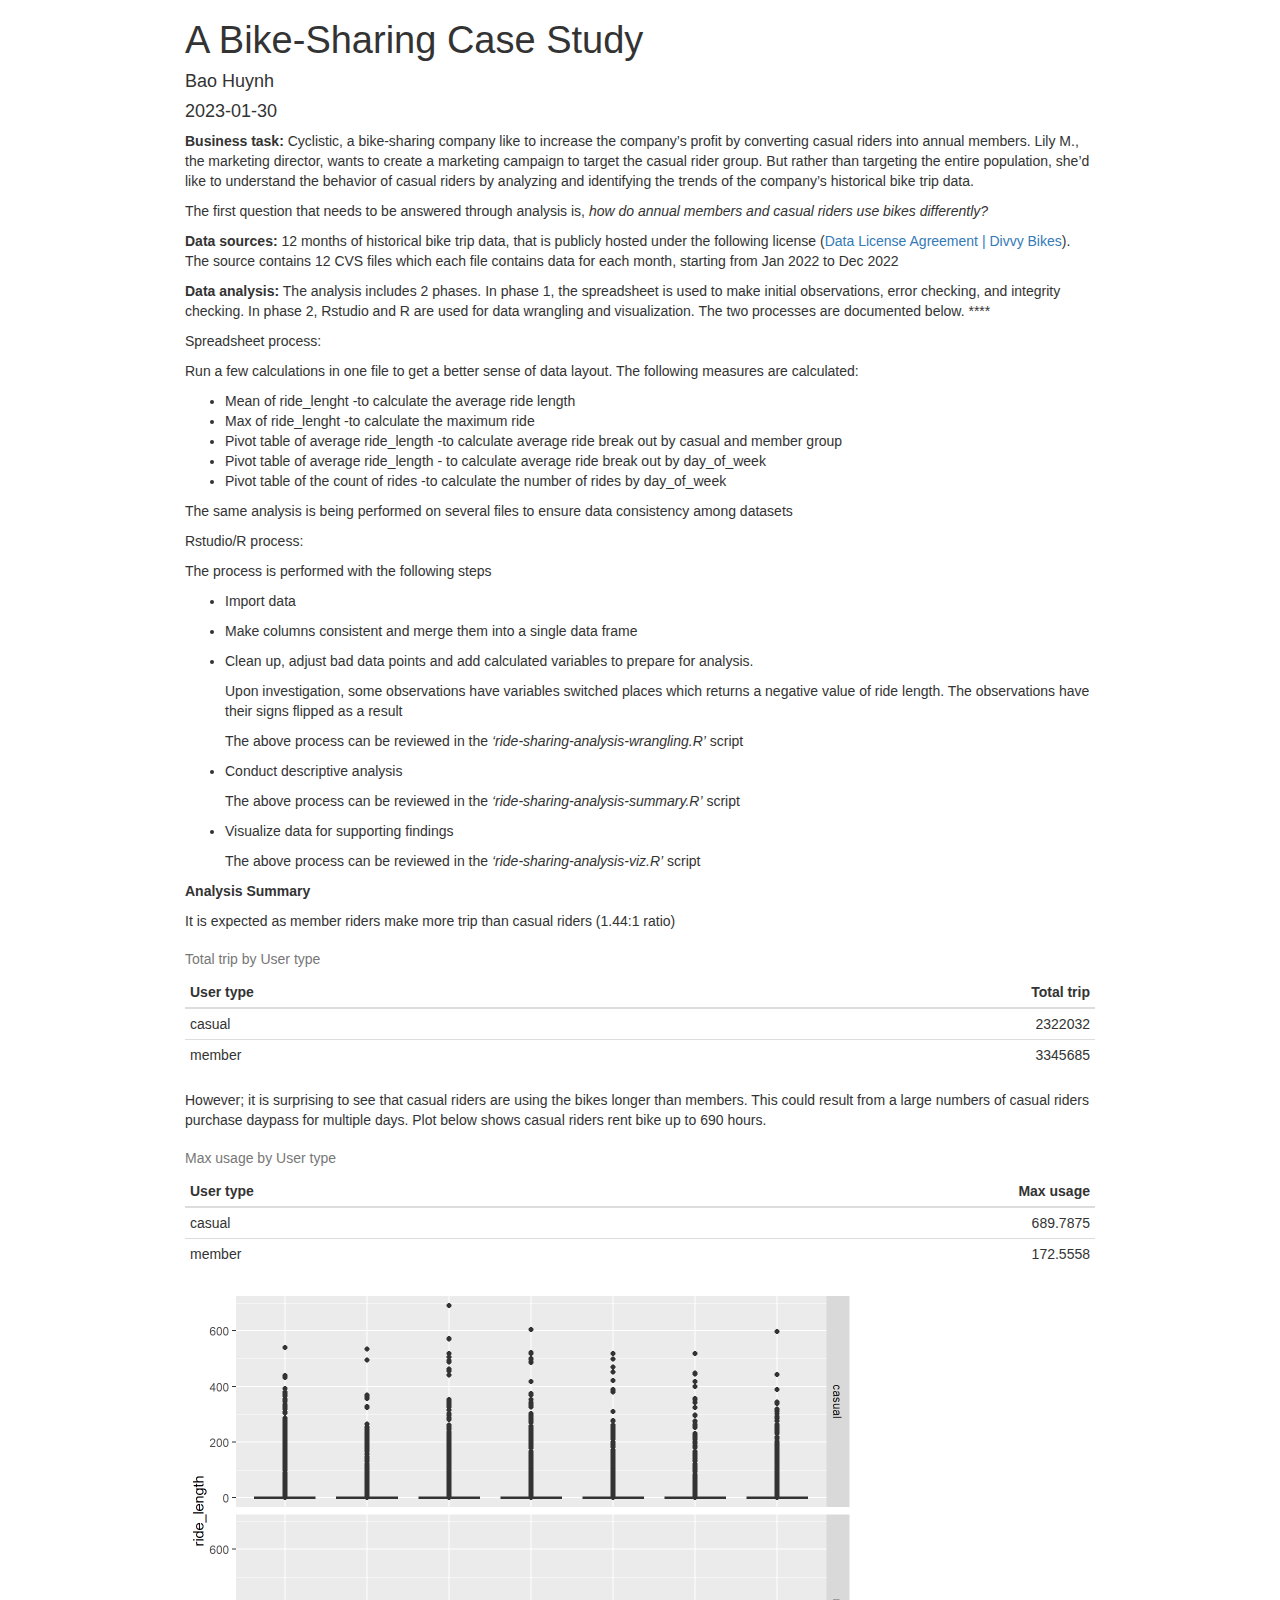
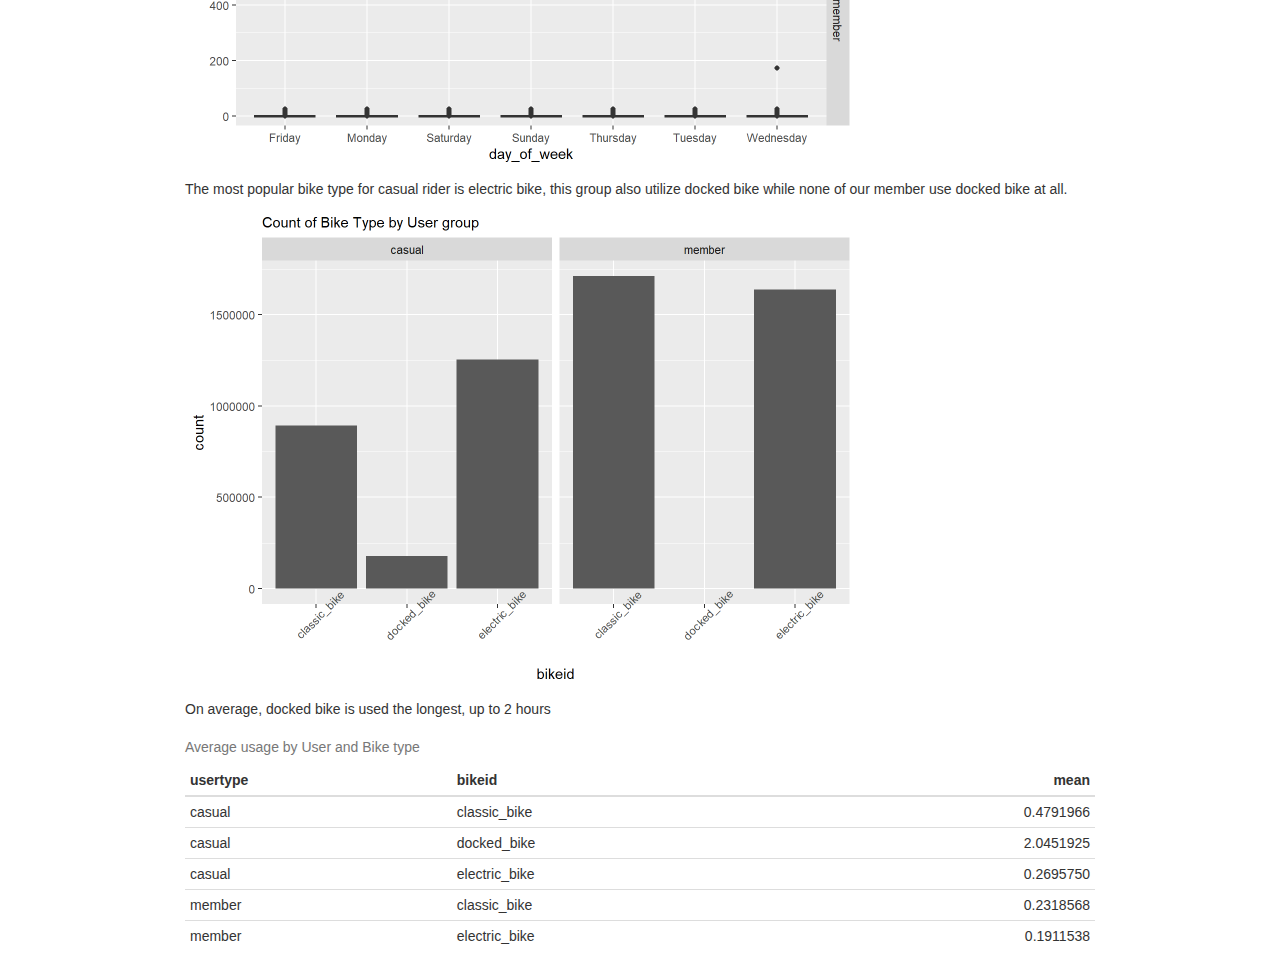
==== bike-sharing-analysis.html @ f1649959 "wellness-tech-analysis" ====
<!DOCTYPE html>

<html class="body">

<head>

<meta charset="utf-8" />
<meta name="generator" content="pandoc" />
<meta http-equiv="X-UA-Compatible" content="IE=EDGE" />


<meta name="author" content="Bao Huynh" />

<meta name="date" content="2023-01-30" />
<link rel="stylesheet" href="style_report.css">

<title>A Bike-Sharing Case Study</title>

<script>// Pandoc 2.9 adds attributes on both header and div. We remove the former (to
// be compatible with the behavior of Pandoc < 2.8).
document.addEventListener('DOMContentLoaded', function(e) {
  var hs = document.querySelectorAll("div.section[class*='level'] > :first-child");
  var i, h, a;
  for (i = 0; i < hs.length; i++) {
    h = hs[i];
    if (!/^h[1-6]$/i.test(h.tagName)) continue;  // it should be a header h1-h6
    a = h.attributes;
    while (a.length > 0) h.removeAttribute(a[0].name);
  }
});
</script>
<script>/*! jQuery v3.6.0 | (c) OpenJS Foundation and other contributors | jquery.org/license */
!function(e,t){"use strict";"object"==typeof module&&"object"==typeof module.exports?module.exports=e.document?t(e,!0):function(e){if(!e.document)throw new Error("jQuery requires a window with a document");return t(e)}:t(e)}("undefined"!=typeof window?window:this,function(C,e){"use strict";var t=[],r=Object.getPrototypeOf,s=t.slice,g=t.flat?function(e){return t.flat.call(e)}:function(e){return t.concat.apply([],e)},u=t.push,i=t.indexOf,n={},o=n.toString,v=n.hasOwnProperty,a=v.toString,l=a.call(Object),y={},m=function(e){return"function"==typeof e&&"number"!=typeof e.nodeType&&"function"!=typeof e.item},x=function(e){return null!=e&&e===e.window},E=C.document,c={type:!0,src:!0,nonce:!0,noModule:!0};function b(e,t,n){var r,i,o=(n=n||E).createElement("script");if(o.text=e,t)for(r in c)(i=t[r]||t.getAttribute&&t.getAttribute(r))&&o.setAttribute(r,i);n.head.appendChild(o).parentNode.removeChild(o)}function w(e){return null==e?e+"":"object"==typeof e||"function"==typeof e?n[o.call(e)]||"object":typeof e}var f="3.6.0",S=function(e,t){return new S.fn.init(e,t)};function p(e){var t=!!e&&"length"in e&&e.length,n=w(e);return!m(e)&&!x(e)&&("array"===n||0===t||"number"==typeof t&&0<t&&t-1 in e)}S.fn=S.prototype={jquery:f,constructor:S,length:0,toArray:function(){return s.call(this)},get:function(e){return null==e?s.call(this):e<0?this[e+this.length]:this[e]},pushStack:function(e){var t=S.merge(this.constructor(),e);return t.prevObject=this,t},each:function(e){return S.each(this,e)},map:function(n){return this.pushStack(S.map(this,function(e,t){return n.call(e,t,e)}))},slice:function(){return this.pushStack(s.apply(this,arguments))},first:function(){return this.eq(0)},last:function(){return this.eq(-1)},even:function(){return this.pushStack(S.grep(this,function(e,t){return(t+1)%2}))},odd:function(){return this.pushStack(S.grep(this,function(e,t){return t%2}))},eq:function(e){var t=this.length,n=+e+(e<0?t:0);return this.pushStack(0<=n&&n<t?[this[n]]:[])},end:function(){return this.prevObject||this.constructor()},push:u,sort:t.sort,splice:t.splice},S.extend=S.fn.extend=function(){var e,t,n,r,i,o,a=arguments[0]||{},s=1,u=arguments.length,l=!1;for("boolean"==typeof a&&(l=a,a=arguments[s]||{},s++),"object"==typeof a||m(a)||(a={}),s===u&&(a=this,s--);s<u;s++)if(null!=(e=arguments[s]))for(t in e)r=e[t],"__proto__"!==t&&a!==r&&(l&&r&&(S.isPlainObject(r)||(i=Array.isArray(r)))?(n=a[t],o=i&&!Array.isArray(n)?[]:i||S.isPlainObject(n)?n:{},i=!1,a[t]=S.extend(l,o,r)):void 0!==r&&(a[t]=r));return a},S.extend({expando:"jQuery"+(f+Math.random()).replace(/\D/g,""),isReady:!0,error:function(e){throw new Error(e)},noop:function(){},isPlainObject:function(e){var t,n;return!(!e||"[object Object]"!==o.call(e))&&(!(t=r(e))||"function"==typeof(n=v.call(t,"constructor")&&t.constructor)&&a.call(n)===l)},isEmptyObject:function(e){var t;for(t in e)return!1;return!0},globalEval:function(e,t,n){b(e,{nonce:t&&t.nonce},n)},each:function(e,t){var n,r=0;if(p(e)){for(n=e.length;r<n;r++)if(!1===t.call(e[r],r,e[r]))break}else for(r in e)if(!1===t.call(e[r],r,e[r]))break;return e},makeArray:function(e,t){var n=t||[];return null!=e&&(p(Object(e))?S.merge(n,"string"==typeof e?[e]:e):u.call(n,e)),n},inArray:function(e,t,n){return null==t?-1:i.call(t,e,n)},merge:function(e,t){for(var n=+t.length,r=0,i=e.length;r<n;r++)e[i++]=t[r];return e.length=i,e},grep:function(e,t,n){for(var r=[],i=0,o=e.length,a=!n;i<o;i++)!t(e[i],i)!==a&&r.push(e[i]);return r},map:function(e,t,n){var r,i,o=0,a=[];if(p(e))for(r=e.length;o<r;o++)null!=(i=t(e[o],o,n))&&a.push(i);else for(o in e)null!=(i=t(e[o],o,n))&&a.push(i);return g(a)},guid:1,support:y}),"function"==typeof Symbol&&(S.fn[Symbol.iterator]=t[Symbol.iterator]),S.each("Boolean Number String Function Array Date RegExp Object Error Symbol".split(" "),function(e,t){n["[object "+t+"]"]=t.toLowerCase()});var d=function(n){var e,d,b,o,i,h,f,g,w,u,l,T,C,a,E,v,s,c,y,S="sizzle"+1*new Date,p=n.document,k=0,r=0,m=ue(),x=ue(),A=ue(),N=ue(),j=function(e,t){return e===t&&(l=!0),0},D={}.hasOwnProperty,t=[],q=t.pop,L=t.push,H=t.push,O=t.slice,P=function(e,t){for(var n=0,r=e.length;n<r;n++)if(e[n]===t)return n;return-1},R="checked|selected|async|autofocus|autoplay|controls|defer|disabled|hidden|ismap|loop|multiple|open|readonly|required|scoped",M="[\\x20\\t\\r\\n\\f]",I="(?:\\\\[\\da-fA-F]{1,6}"+M+"?|\\\\[^\\r\\n\\f]|[\\w-]|[^\0-\\x7f])+",W="\\["+M+"*("+I+")(?:"+M+"*([*^$|!~]?=)"+M+"*(?:'((?:\\\\.|[^\\\\'])*)'|\"((?:\\\\.|[^\\\\\"])*)\"|("+I+"))|)"+M+"*\\]",F=":("+I+")(?:\\((('((?:\\\\.|[^\\\\'])*)'|\"((?:\\\\.|[^\\\\\"])*)\")|((?:\\\\.|[^\\\\()[\\]]|"+W+")*)|.*)\\)|)",B=new RegExp(M+"+","g"),$=new RegExp("^"+M+"+|((?:^|[^\\\\])(?:\\\\.)*)"+M+"+$","g"),_=new RegExp("^"+M+"*,"+M+"*"),z=new RegExp("^"+M+"*([>+~]|"+M+")"+M+"*"),U=new RegExp(M+"|>"),X=new RegExp(F),V=new RegExp("^"+I+"$"),G={ID:new RegExp("^#("+I+")"),CLASS:new RegExp("^\\.("+I+")"),TAG:new RegExp("^("+I+"|[*])"),ATTR:new RegExp("^"+W),PSEUDO:new RegExp("^"+F),CHILD:new RegExp("^:(only|first|last|nth|nth-last)-(child|of-type)(?:\\("+M+"*(even|odd|(([+-]|)(\\d*)n|)"+M+"*(?:([+-]|)"+M+"*(\\d+)|))"+M+"*\\)|)","i"),bool:new RegExp("^(?:"+R+")$","i"),needsContext:new RegExp("^"+M+"*[>+~]|:(even|odd|eq|gt|lt|nth|first|last)(?:\\("+M+"*((?:-\\d)?\\d*)"+M+"*\\)|)(?=[^-]|$)","i")},Y=/HTML$/i,Q=/^(?:input|select|textarea|button)$/i,J=/^h\d$/i,K=/^[^{]+\{\s*\[native \w/,Z=/^(?:#([\w-]+)|(\w+)|\.([\w-]+))$/,ee=/[+~]/,te=new RegExp("\\\\[\\da-fA-F]{1,6}"+M+"?|\\\\([^\\r\\n\\f])","g"),ne=function(e,t){var n="0x"+e.slice(1)-65536;return t||(n<0?String.fromCharCode(n+65536):String.fromCharCode(n>>10|55296,1023&n|56320))},re=/([\0-\x1f\x7f]|^-?\d)|^-$|[^\0-\x1f\x7f-\uFFFF\w-]/g,ie=function(e,t){return t?"\0"===e?"\ufffd":e.slice(0,-1)+"\\"+e.charCodeAt(e.length-1).toString(16)+" ":"\\"+e},oe=function(){T()},ae=be(function(e){return!0===e.disabled&&"fieldset"===e.nodeName.toLowerCase()},{dir:"parentNode",next:"legend"});try{H.apply(t=O.call(p.childNodes),p.childNodes),t[p.childNodes.length].nodeType}catch(e){H={apply:t.length?function(e,t){L.apply(e,O.call(t))}:function(e,t){var n=e.length,r=0;while(e[n++]=t[r++]);e.length=n-1}}}function se(t,e,n,r){var i,o,a,s,u,l,c,f=e&&e.ownerDocument,p=e?e.nodeType:9;if(n=n||[],"string"!=typeof t||!t||1!==p&&9!==p&&11!==p)return n;if(!r&&(T(e),e=e||C,E)){if(11!==p&&(u=Z.exec(t)))if(i=u[1]){if(9===p){if(!(a=e.getElementById(i)))return n;if(a.id===i)return n.push(a),n}else if(f&&(a=f.getElementById(i))&&y(e,a)&&a.id===i)return n.push(a),n}else{if(u[2])return H.apply(n,e.getElementsByTagName(t)),n;if((i=u[3])&&d.getElementsByClassName&&e.getElementsByClassName)return H.apply(n,e.getElementsByClassName(i)),n}if(d.qsa&&!N[t+" "]&&(!v||!v.test(t))&&(1!==p||"object"!==e.nodeName.toLowerCase())){if(c=t,f=e,1===p&&(U.test(t)||z.test(t))){(f=ee.test(t)&&ye(e.parentNode)||e)===e&&d.scope||((s=e.getAttribute("id"))?s=s.replace(re,ie):e.setAttribute("id",s=S)),o=(l=h(t)).length;while(o--)l[o]=(s?"#"+s:":scope")+" "+xe(l[o]);c=l.join(",")}try{return H.apply(n,f.querySelectorAll(c)),n}catch(e){N(t,!0)}finally{s===S&&e.removeAttribute("id")}}}return g(t.replace($,"$1"),e,n,r)}function ue(){var r=[];return function e(t,n){return r.push(t+" ")>b.cacheLength&&delete e[r.shift()],e[t+" "]=n}}function le(e){return e[S]=!0,e}function ce(e){var t=C.createElement("fieldset");try{return!!e(t)}catch(e){return!1}finally{t.parentNode&&t.parentNode.removeChild(t),t=null}}function fe(e,t){var n=e.split("|"),r=n.length;while(r--)b.attrHandle[n[r]]=t}function pe(e,t){var n=t&&e,r=n&&1===e.nodeType&&1===t.nodeType&&e.sourceIndex-t.sourceIndex;if(r)return r;if(n)while(n=n.nextSibling)if(n===t)return-1;return e?1:-1}function de(t){return function(e){return"input"===e.nodeName.toLowerCase()&&e.type===t}}function he(n){return function(e){var t=e.nodeName.toLowerCase();return("input"===t||"button"===t)&&e.type===n}}function ge(t){return function(e){return"form"in e?e.parentNode&&!1===e.disabled?"label"in e?"label"in e.parentNode?e.parentNode.disabled===t:e.disabled===t:e.isDisabled===t||e.isDisabled!==!t&&ae(e)===t:e.disabled===t:"label"in e&&e.disabled===t}}function ve(a){return le(function(o){return o=+o,le(function(e,t){var n,r=a([],e.length,o),i=r.length;while(i--)e[n=r[i]]&&(e[n]=!(t[n]=e[n]))})})}function ye(e){return e&&"undefined"!=typeof e.getElementsByTagName&&e}for(e in d=se.support={},i=se.isXML=function(e){var t=e&&e.namespaceURI,n=e&&(e.ownerDocument||e).documentElement;return!Y.test(t||n&&n.nodeName||"HTML")},T=se.setDocument=function(e){var t,n,r=e?e.ownerDocument||e:p;return r!=C&&9===r.nodeType&&r.documentElement&&(a=(C=r).documentElement,E=!i(C),p!=C&&(n=C.defaultView)&&n.top!==n&&(n.addEventListener?n.addEventListener("unload",oe,!1):n.attachEvent&&n.attachEvent("onunload",oe)),d.scope=ce(function(e){return a.appendChild(e).appendChild(C.createElement("div")),"undefined"!=typeof e.querySelectorAll&&!e.querySelectorAll(":scope fieldset div").length}),d.attributes=ce(function(e){return e.className="i",!e.getAttribute("className")}),d.getElementsByTagName=ce(function(e){return e.appendChild(C.createComment("")),!e.getElementsByTagName("*").length}),d.getElementsByClassName=K.test(C.getElementsByClassName),d.getById=ce(function(e){return a.appendChild(e).id=S,!C.getElementsByName||!C.getElementsByName(S).length}),d.getById?(b.filter.ID=function(e){var t=e.replace(te,ne);return function(e){return e.getAttribute("id")===t}},b.find.ID=function(e,t){if("undefined"!=typeof t.getElementById&&E){var n=t.getElementById(e);return n?[n]:[]}}):(b.filter.ID=function(e){var n=e.replace(te,ne);return function(e){var t="undefined"!=typeof e.getAttributeNode&&e.getAttributeNode("id");return t&&t.value===n}},b.find.ID=function(e,t){if("undefined"!=typeof t.getElementById&&E){var n,r,i,o=t.getElementById(e);if(o){if((n=o.getAttributeNode("id"))&&n.value===e)return[o];i=t.getElementsByName(e),r=0;while(o=i[r++])if((n=o.getAttributeNode("id"))&&n.value===e)return[o]}return[]}}),b.find.TAG=d.getElementsByTagName?function(e,t){return"undefined"!=typeof t.getElementsByTagName?t.getElementsByTagName(e):d.qsa?t.querySelectorAll(e):void 0}:function(e,t){var n,r=[],i=0,o=t.getElementsByTagName(e);if("*"===e){while(n=o[i++])1===n.nodeType&&r.push(n);return r}return o},b.find.CLASS=d.getElementsByClassName&&function(e,t){if("undefined"!=typeof t.getElementsByClassName&&E)return t.getElementsByClassName(e)},s=[],v=[],(d.qsa=K.test(C.querySelectorAll))&&(ce(function(e){var t;a.appendChild(e).innerHTML="<a id='"+S+"'></a><select id='"+S+"-\r\\' msallowcapture=''><option selected=''></option></select>",e.querySelectorAll("[msallowcapture^='']").length&&v.push("[*^$]="+M+"*(?:''|\"\")"),e.querySelectorAll("[selected]").length||v.push("\\["+M+"*(?:value|"+R+")"),e.querySelectorAll("[id~="+S+"-]").length||v.push("~="),(t=C.createElement("input")).setAttribute("name",""),e.appendChild(t),e.querySelectorAll("[name='']").length||v.push("\\["+M+"*name"+M+"*="+M+"*(?:''|\"\")"),e.querySelectorAll(":checked").length||v.push(":checked"),e.querySelectorAll("a#"+S+"+*").length||v.push(".#.+[+~]"),e.querySelectorAll("\\\f"),v.push("[\\r\\n\\f]")}),ce(function(e){e.innerHTML="<a href='' disabled='disabled'></a><select disabled='disabled'><option/></select>";var t=C.createElement("input");t.setAttribute("type","hidden"),e.appendChild(t).setAttribute("name","D"),e.querySelectorAll("[name=d]").length&&v.push("name"+M+"*[*^$|!~]?="),2!==e.querySelectorAll(":enabled").length&&v.push(":enabled",":disabled"),a.appendChild(e).disabled=!0,2!==e.querySelectorAll(":disabled").length&&v.push(":enabled",":disabled"),e.querySelectorAll("*,:x"),v.push(",.*:")})),(d.matchesSelector=K.test(c=a.matches||a.webkitMatchesSelector||a.mozMatchesSelector||a.oMatchesSelector||a.msMatchesSelector))&&ce(function(e){d.disconnectedMatch=c.call(e,"*"),c.call(e,"[s!='']:x"),s.push("!=",F)}),v=v.length&&new RegExp(v.join("|")),s=s.length&&new RegExp(s.join("|")),t=K.test(a.compareDocumentPosition),y=t||K.test(a.contains)?function(e,t){var n=9===e.nodeType?e.documentElement:e,r=t&&t.parentNode;return e===r||!(!r||1!==r.nodeType||!(n.contains?n.contains(r):e.compareDocumentPosition&&16&e.compareDocumentPosition(r)))}:function(e,t){if(t)while(t=t.parentNode)if(t===e)return!0;return!1},j=t?function(e,t){if(e===t)return l=!0,0;var n=!e.compareDocumentPosition-!t.compareDocumentPosition;return n||(1&(n=(e.ownerDocument||e)==(t.ownerDocument||t)?e.compareDocumentPosition(t):1)||!d.sortDetached&&t.compareDocumentPosition(e)===n?e==C||e.ownerDocument==p&&y(p,e)?-1:t==C||t.ownerDocument==p&&y(p,t)?1:u?P(u,e)-P(u,t):0:4&n?-1:1)}:function(e,t){if(e===t)return l=!0,0;var n,r=0,i=e.parentNode,o=t.parentNode,a=[e],s=[t];if(!i||!o)return e==C?-1:t==C?1:i?-1:o?1:u?P(u,e)-P(u,t):0;if(i===o)return pe(e,t);n=e;while(n=n.parentNode)a.unshift(n);n=t;while(n=n.parentNode)s.unshift(n);while(a[r]===s[r])r++;return r?pe(a[r],s[r]):a[r]==p?-1:s[r]==p?1:0}),C},se.matches=function(e,t){return se(e,null,null,t)},se.matchesSelector=function(e,t){if(T(e),d.matchesSelector&&E&&!N[t+" "]&&(!s||!s.test(t))&&(!v||!v.test(t)))try{var n=c.call(e,t);if(n||d.disconnectedMatch||e.document&&11!==e.document.nodeType)return n}catch(e){N(t,!0)}return 0<se(t,C,null,[e]).length},se.contains=function(e,t){return(e.ownerDocument||e)!=C&&T(e),y(e,t)},se.attr=function(e,t){(e.ownerDocument||e)!=C&&T(e);var n=b.attrHandle[t.toLowerCase()],r=n&&D.call(b.attrHandle,t.toLowerCase())?n(e,t,!E):void 0;return void 0!==r?r:d.attributes||!E?e.getAttribute(t):(r=e.getAttributeNode(t))&&r.specified?r.value:null},se.escape=function(e){return(e+"").replace(re,ie)},se.error=function(e){throw new Error("Syntax error, unrecognized expression: "+e)},se.uniqueSort=function(e){var t,n=[],r=0,i=0;if(l=!d.detectDuplicates,u=!d.sortStable&&e.slice(0),e.sort(j),l){while(t=e[i++])t===e[i]&&(r=n.push(i));while(r--)e.splice(n[r],1)}return u=null,e},o=se.getText=function(e){var t,n="",r=0,i=e.nodeType;if(i){if(1===i||9===i||11===i){if("string"==typeof e.textContent)return e.textContent;for(e=e.firstChild;e;e=e.nextSibling)n+=o(e)}else if(3===i||4===i)return e.nodeValue}else while(t=e[r++])n+=o(t);return n},(b=se.selectors={cacheLength:50,createPseudo:le,match:G,attrHandle:{},find:{},relative:{">":{dir:"parentNode",first:!0}," ":{dir:"parentNode"},"+":{dir:"previousSibling",first:!0},"~":{dir:"previousSibling"}},preFilter:{ATTR:function(e){return e[1]=e[1].replace(te,ne),e[3]=(e[3]||e[4]||e[5]||"").replace(te,ne),"~="===e[2]&&(e[3]=" "+e[3]+" "),e.slice(0,4)},CHILD:function(e){return e[1]=e[1].toLowerCase(),"nth"===e[1].slice(0,3)?(e[3]||se.error(e[0]),e[4]=+(e[4]?e[5]+(e[6]||1):2*("even"===e[3]||"odd"===e[3])),e[5]=+(e[7]+e[8]||"odd"===e[3])):e[3]&&se.error(e[0]),e},PSEUDO:function(e){var t,n=!e[6]&&e[2];return G.CHILD.test(e[0])?null:(e[3]?e[2]=e[4]||e[5]||"":n&&X.test(n)&&(t=h(n,!0))&&(t=n.indexOf(")",n.length-t)-n.length)&&(e[0]=e[0].slice(0,t),e[2]=n.slice(0,t)),e.slice(0,3))}},filter:{TAG:function(e){var t=e.replace(te,ne).toLowerCase();return"*"===e?function(){return!0}:function(e){return e.nodeName&&e.nodeName.toLowerCase()===t}},CLASS:function(e){var t=m[e+" "];return t||(t=new RegExp("(^|"+M+")"+e+"("+M+"|$)"))&&m(e,function(e){return t.test("string"==typeof e.className&&e.className||"undefined"!=typeof e.getAttribute&&e.getAttribute("class")||"")})},ATTR:function(n,r,i){return function(e){var t=se.attr(e,n);return null==t?"!="===r:!r||(t+="","="===r?t===i:"!="===r?t!==i:"^="===r?i&&0===t.indexOf(i):"*="===r?i&&-1<t.indexOf(i):"$="===r?i&&t.slice(-i.length)===i:"~="===r?-1<(" "+t.replace(B," ")+" ").indexOf(i):"|="===r&&(t===i||t.slice(0,i.length+1)===i+"-"))}},CHILD:function(h,e,t,g,v){var y="nth"!==h.slice(0,3),m="last"!==h.slice(-4),x="of-type"===e;return 1===g&&0===v?function(e){return!!e.parentNode}:function(e,t,n){var r,i,o,a,s,u,l=y!==m?"nextSibling":"previousSibling",c=e.parentNode,f=x&&e.nodeName.toLowerCase(),p=!n&&!x,d=!1;if(c){if(y){while(l){a=e;while(a=a[l])if(x?a.nodeName.toLowerCase()===f:1===a.nodeType)return!1;u=l="only"===h&&!u&&"nextSibling"}return!0}if(u=[m?c.firstChild:c.lastChild],m&&p){d=(s=(r=(i=(o=(a=c)[S]||(a[S]={}))[a.uniqueID]||(o[a.uniqueID]={}))[h]||[])[0]===k&&r[1])&&r[2],a=s&&c.childNodes[s];while(a=++s&&a&&a[l]||(d=s=0)||u.pop())if(1===a.nodeType&&++d&&a===e){i[h]=[k,s,d];break}}else if(p&&(d=s=(r=(i=(o=(a=e)[S]||(a[S]={}))[a.uniqueID]||(o[a.uniqueID]={}))[h]||[])[0]===k&&r[1]),!1===d)while(a=++s&&a&&a[l]||(d=s=0)||u.pop())if((x?a.nodeName.toLowerCase()===f:1===a.nodeType)&&++d&&(p&&((i=(o=a[S]||(a[S]={}))[a.uniqueID]||(o[a.uniqueID]={}))[h]=[k,d]),a===e))break;return(d-=v)===g||d%g==0&&0<=d/g}}},PSEUDO:function(e,o){var t,a=b.pseudos[e]||b.setFilters[e.toLowerCase()]||se.error("unsupported pseudo: "+e);return a[S]?a(o):1<a.length?(t=[e,e,"",o],b.setFilters.hasOwnProperty(e.toLowerCase())?le(function(e,t){var n,r=a(e,o),i=r.length;while(i--)e[n=P(e,r[i])]=!(t[n]=r[i])}):function(e){return a(e,0,t)}):a}},pseudos:{not:le(function(e){var r=[],i=[],s=f(e.replace($,"$1"));return s[S]?le(function(e,t,n,r){var i,o=s(e,null,r,[]),a=e.length;while(a--)(i=o[a])&&(e[a]=!(t[a]=i))}):function(e,t,n){return r[0]=e,s(r,null,n,i),r[0]=null,!i.pop()}}),has:le(function(t){return function(e){return 0<se(t,e).length}}),contains:le(function(t){return t=t.replace(te,ne),function(e){return-1<(e.textContent||o(e)).indexOf(t)}}),lang:le(function(n){return V.test(n||"")||se.error("unsupported lang: "+n),n=n.replace(te,ne).toLowerCase(),function(e){var t;do{if(t=E?e.lang:e.getAttribute("xml:lang")||e.getAttribute("lang"))return(t=t.toLowerCase())===n||0===t.indexOf(n+"-")}while((e=e.parentNode)&&1===e.nodeType);return!1}}),target:function(e){var t=n.location&&n.location.hash;return t&&t.slice(1)===e.id},root:function(e){return e===a},focus:function(e){return e===C.activeElement&&(!C.hasFocus||C.hasFocus())&&!!(e.type||e.href||~e.tabIndex)},enabled:ge(!1),disabled:ge(!0),checked:function(e){var t=e.nodeName.toLowerCase();return"input"===t&&!!e.checked||"option"===t&&!!e.selected},selected:function(e){return e.parentNode&&e.parentNode.selectedIndex,!0===e.selected},empty:function(e){for(e=e.firstChild;e;e=e.nextSibling)if(e.nodeType<6)return!1;return!0},parent:function(e){return!b.pseudos.empty(e)},header:function(e){return J.test(e.nodeName)},input:function(e){return Q.test(e.nodeName)},button:function(e){var t=e.nodeName.toLowerCase();return"input"===t&&"button"===e.type||"button"===t},text:function(e){var t;return"input"===e.nodeName.toLowerCase()&&"text"===e.type&&(null==(t=e.getAttribute("type"))||"text"===t.toLowerCase())},first:ve(function(){return[0]}),last:ve(function(e,t){return[t-1]}),eq:ve(function(e,t,n){return[n<0?n+t:n]}),even:ve(function(e,t){for(var n=0;n<t;n+=2)e.push(n);return e}),odd:ve(function(e,t){for(var n=1;n<t;n+=2)e.push(n);return e}),lt:ve(function(e,t,n){for(var r=n<0?n+t:t<n?t:n;0<=--r;)e.push(r);return e}),gt:ve(function(e,t,n){for(var r=n<0?n+t:n;++r<t;)e.push(r);return e})}}).pseudos.nth=b.pseudos.eq,{radio:!0,checkbox:!0,file:!0,password:!0,image:!0})b.pseudos[e]=de(e);for(e in{submit:!0,reset:!0})b.pseudos[e]=he(e);function me(){}function xe(e){for(var t=0,n=e.length,r="";t<n;t++)r+=e[t].value;return r}function be(s,e,t){var u=e.dir,l=e.next,c=l||u,f=t&&"parentNode"===c,p=r++;return e.first?function(e,t,n){while(e=e[u])if(1===e.nodeType||f)return s(e,t,n);return!1}:function(e,t,n){var r,i,o,a=[k,p];if(n){while(e=e[u])if((1===e.nodeType||f)&&s(e,t,n))return!0}else while(e=e[u])if(1===e.nodeType||f)if(i=(o=e[S]||(e[S]={}))[e.uniqueID]||(o[e.uniqueID]={}),l&&l===e.nodeName.toLowerCase())e=e[u]||e;else{if((r=i[c])&&r[0]===k&&r[1]===p)return a[2]=r[2];if((i[c]=a)[2]=s(e,t,n))return!0}return!1}}function we(i){return 1<i.length?function(e,t,n){var r=i.length;while(r--)if(!i[r](e,t,n))return!1;return!0}:i[0]}function Te(e,t,n,r,i){for(var o,a=[],s=0,u=e.length,l=null!=t;s<u;s++)(o=e[s])&&(n&&!n(o,r,i)||(a.push(o),l&&t.push(s)));return a}function Ce(d,h,g,v,y,e){return v&&!v[S]&&(v=Ce(v)),y&&!y[S]&&(y=Ce(y,e)),le(function(e,t,n,r){var i,o,a,s=[],u=[],l=t.length,c=e||function(e,t,n){for(var r=0,i=t.length;r<i;r++)se(e,t[r],n);return n}(h||"*",n.nodeType?[n]:n,[]),f=!d||!e&&h?c:Te(c,s,d,n,r),p=g?y||(e?d:l||v)?[]:t:f;if(g&&g(f,p,n,r),v){i=Te(p,u),v(i,[],n,r),o=i.length;while(o--)(a=i[o])&&(p[u[o]]=!(f[u[o]]=a))}if(e){if(y||d){if(y){i=[],o=p.length;while(o--)(a=p[o])&&i.push(f[o]=a);y(null,p=[],i,r)}o=p.length;while(o--)(a=p[o])&&-1<(i=y?P(e,a):s[o])&&(e[i]=!(t[i]=a))}}else p=Te(p===t?p.splice(l,p.length):p),y?y(null,t,p,r):H.apply(t,p)})}function Ee(e){for(var i,t,n,r=e.length,o=b.relative[e[0].type],a=o||b.relative[" "],s=o?1:0,u=be(function(e){return e===i},a,!0),l=be(function(e){return-1<P(i,e)},a,!0),c=[function(e,t,n){var r=!o&&(n||t!==w)||((i=t).nodeType?u(e,t,n):l(e,t,n));return i=null,r}];s<r;s++)if(t=b.relative[e[s].type])c=[be(we(c),t)];else{if((t=b.filter[e[s].type].apply(null,e[s].matches))[S]){for(n=++s;n<r;n++)if(b.relative[e[n].type])break;return Ce(1<s&&we(c),1<s&&xe(e.slice(0,s-1).concat({value:" "===e[s-2].type?"*":""})).replace($,"$1"),t,s<n&&Ee(e.slice(s,n)),n<r&&Ee(e=e.slice(n)),n<r&&xe(e))}c.push(t)}return we(c)}return me.prototype=b.filters=b.pseudos,b.setFilters=new me,h=se.tokenize=function(e,t){var n,r,i,o,a,s,u,l=x[e+" "];if(l)return t?0:l.slice(0);a=e,s=[],u=b.preFilter;while(a){for(o in n&&!(r=_.exec(a))||(r&&(a=a.slice(r[0].length)||a),s.push(i=[])),n=!1,(r=z.exec(a))&&(n=r.shift(),i.push({value:n,type:r[0].replace($," ")}),a=a.slice(n.length)),b.filter)!(r=G[o].exec(a))||u[o]&&!(r=u[o](r))||(n=r.shift(),i.push({value:n,type:o,matches:r}),a=a.slice(n.length));if(!n)break}return t?a.length:a?se.error(e):x(e,s).slice(0)},f=se.compile=function(e,t){var n,v,y,m,x,r,i=[],o=[],a=A[e+" "];if(!a){t||(t=h(e)),n=t.length;while(n--)(a=Ee(t[n]))[S]?i.push(a):o.push(a);(a=A(e,(v=o,m=0<(y=i).length,x=0<v.length,r=function(e,t,n,r,i){var o,a,s,u=0,l="0",c=e&&[],f=[],p=w,d=e||x&&b.find.TAG("*",i),h=k+=null==p?1:Math.random()||.1,g=d.length;for(i&&(w=t==C||t||i);l!==g&&null!=(o=d[l]);l++){if(x&&o){a=0,t||o.ownerDocument==C||(T(o),n=!E);while(s=v[a++])if(s(o,t||C,n)){r.push(o);break}i&&(k=h)}m&&((o=!s&&o)&&u--,e&&c.push(o))}if(u+=l,m&&l!==u){a=0;while(s=y[a++])s(c,f,t,n);if(e){if(0<u)while(l--)c[l]||f[l]||(f[l]=q.call(r));f=Te(f)}H.apply(r,f),i&&!e&&0<f.length&&1<u+y.length&&se.uniqueSort(r)}return i&&(k=h,w=p),c},m?le(r):r))).selector=e}return a},g=se.select=function(e,t,n,r){var i,o,a,s,u,l="function"==typeof e&&e,c=!r&&h(e=l.selector||e);if(n=n||[],1===c.length){if(2<(o=c[0]=c[0].slice(0)).length&&"ID"===(a=o[0]).type&&9===t.nodeType&&E&&b.relative[o[1].type]){if(!(t=(b.find.ID(a.matches[0].replace(te,ne),t)||[])[0]))return n;l&&(t=t.parentNode),e=e.slice(o.shift().value.length)}i=G.needsContext.test(e)?0:o.length;while(i--){if(a=o[i],b.relative[s=a.type])break;if((u=b.find[s])&&(r=u(a.matches[0].replace(te,ne),ee.test(o[0].type)&&ye(t.parentNode)||t))){if(o.splice(i,1),!(e=r.length&&xe(o)))return H.apply(n,r),n;break}}}return(l||f(e,c))(r,t,!E,n,!t||ee.test(e)&&ye(t.parentNode)||t),n},d.sortStable=S.split("").sort(j).join("")===S,d.detectDuplicates=!!l,T(),d.sortDetached=ce(function(e){return 1&e.compareDocumentPosition(C.createElement("fieldset"))}),ce(function(e){return e.innerHTML="<a href='#'></a>","#"===e.firstChild.getAttribute("href")})||fe("type|href|height|width",function(e,t,n){if(!n)return e.getAttribute(t,"type"===t.toLowerCase()?1:2)}),d.attributes&&ce(function(e){return e.innerHTML="<input/>",e.firstChild.setAttribute("value",""),""===e.firstChild.getAttribute("value")})||fe("value",function(e,t,n){if(!n&&"input"===e.nodeName.toLowerCase())return e.defaultValue}),ce(function(e){return null==e.getAttribute("disabled")})||fe(R,function(e,t,n){var r;if(!n)return!0===e[t]?t.toLowerCase():(r=e.getAttributeNode(t))&&r.specified?r.value:null}),se}(C);S.find=d,S.expr=d.selectors,S.expr[":"]=S.expr.pseudos,S.uniqueSort=S.unique=d.uniqueSort,S.text=d.getText,S.isXMLDoc=d.isXML,S.contains=d.contains,S.escapeSelector=d.escape;var h=function(e,t,n){var r=[],i=void 0!==n;while((e=e[t])&&9!==e.nodeType)if(1===e.nodeType){if(i&&S(e).is(n))break;r.push(e)}return r},T=function(e,t){for(var n=[];e;e=e.nextSibling)1===e.nodeType&&e!==t&&n.push(e);return n},k=S.expr.match.needsContext;function A(e,t){return e.nodeName&&e.nodeName.toLowerCase()===t.toLowerCase()}var N=/^<([a-z][^\/\0>:\x20\t\r\n\f]*)[\x20\t\r\n\f]*\/?>(?:<\/\1>|)$/i;function j(e,n,r){return m(n)?S.grep(e,function(e,t){return!!n.call(e,t,e)!==r}):n.nodeType?S.grep(e,function(e){return e===n!==r}):"string"!=typeof n?S.grep(e,function(e){return-1<i.call(n,e)!==r}):S.filter(n,e,r)}S.filter=function(e,t,n){var r=t[0];return n&&(e=":not("+e+")"),1===t.length&&1===r.nodeType?S.find.matchesSelector(r,e)?[r]:[]:S.find.matches(e,S.grep(t,function(e){return 1===e.nodeType}))},S.fn.extend({find:function(e){var t,n,r=this.length,i=this;if("string"!=typeof e)return this.pushStack(S(e).filter(function(){for(t=0;t<r;t++)if(S.contains(i[t],this))return!0}));for(n=this.pushStack([]),t=0;t<r;t++)S.find(e,i[t],n);return 1<r?S.uniqueSort(n):n},filter:function(e){return this.pushStack(j(this,e||[],!1))},not:function(e){return this.pushStack(j(this,e||[],!0))},is:function(e){return!!j(this,"string"==typeof e&&k.test(e)?S(e):e||[],!1).length}});var D,q=/^(?:\s*(<[\w\W]+>)[^>]*|#([\w-]+))$/;(S.fn.init=function(e,t,n){var r,i;if(!e)return this;if(n=n||D,"string"==typeof e){if(!(r="<"===e[0]&&">"===e[e.length-1]&&3<=e.length?[null,e,null]:q.exec(e))||!r[1]&&t)return!t||t.jquery?(t||n).find(e):this.constructor(t).find(e);if(r[1]){if(t=t instanceof S?t[0]:t,S.merge(this,S.parseHTML(r[1],t&&t.nodeType?t.ownerDocument||t:E,!0)),N.test(r[1])&&S.isPlainObject(t))for(r in t)m(this[r])?this[r](t[r]):this.attr(r,t[r]);return this}return(i=E.getElementById(r[2]))&&(this[0]=i,this.length=1),this}return e.nodeType?(this[0]=e,this.length=1,this):m(e)?void 0!==n.ready?n.ready(e):e(S):S.makeArray(e,this)}).prototype=S.fn,D=S(E);var L=/^(?:parents|prev(?:Until|All))/,H={children:!0,contents:!0,next:!0,prev:!0};function O(e,t){while((e=e[t])&&1!==e.nodeType);return e}S.fn.extend({has:function(e){var t=S(e,this),n=t.length;return this.filter(function(){for(var e=0;e<n;e++)if(S.contains(this,t[e]))return!0})},closest:function(e,t){var n,r=0,i=this.length,o=[],a="string"!=typeof e&&S(e);if(!k.test(e))for(;r<i;r++)for(n=this[r];n&&n!==t;n=n.parentNode)if(n.nodeType<11&&(a?-1<a.index(n):1===n.nodeType&&S.find.matchesSelector(n,e))){o.push(n);break}return this.pushStack(1<o.length?S.uniqueSort(o):o)},index:function(e){return e?"string"==typeof e?i.call(S(e),this[0]):i.call(this,e.jquery?e[0]:e):this[0]&&this[0].parentNode?this.first().prevAll().length:-1},add:function(e,t){return this.pushStack(S.uniqueSort(S.merge(this.get(),S(e,t))))},addBack:function(e){return this.add(null==e?this.prevObject:this.prevObject.filter(e))}}),S.each({parent:function(e){var t=e.parentNode;return t&&11!==t.nodeType?t:null},parents:function(e){return h(e,"parentNode")},parentsUntil:function(e,t,n){return h(e,"parentNode",n)},next:function(e){return O(e,"nextSibling")},prev:function(e){return O(e,"previousSibling")},nextAll:function(e){return h(e,"nextSibling")},prevAll:function(e){return h(e,"previousSibling")},nextUntil:function(e,t,n){return h(e,"nextSibling",n)},prevUntil:function(e,t,n){return h(e,"previousSibling",n)},siblings:function(e){return T((e.parentNode||{}).firstChild,e)},children:function(e){return T(e.firstChild)},contents:function(e){return null!=e.contentDocument&&r(e.contentDocument)?e.contentDocument:(A(e,"template")&&(e=e.content||e),S.merge([],e.childNodes))}},function(r,i){S.fn[r]=function(e,t){var n=S.map(this,i,e);return"Until"!==r.slice(-5)&&(t=e),t&&"string"==typeof t&&(n=S.filter(t,n)),1<this.length&&(H[r]||S.uniqueSort(n),L.test(r)&&n.reverse()),this.pushStack(n)}});var P=/[^\x20\t\r\n\f]+/g;function R(e){return e}function M(e){throw e}function I(e,t,n,r){var i;try{e&&m(i=e.promise)?i.call(e).done(t).fail(n):e&&m(i=e.then)?i.call(e,t,n):t.apply(void 0,[e].slice(r))}catch(e){n.apply(void 0,[e])}}S.Callbacks=function(r){var e,n;r="string"==typeof r?(e=r,n={},S.each(e.match(P)||[],function(e,t){n[t]=!0}),n):S.extend({},r);var i,t,o,a,s=[],u=[],l=-1,c=function(){for(a=a||r.once,o=i=!0;u.length;l=-1){t=u.shift();while(++l<s.length)!1===s[l].apply(t[0],t[1])&&r.stopOnFalse&&(l=s.length,t=!1)}r.memory||(t=!1),i=!1,a&&(s=t?[]:"")},f={add:function(){return s&&(t&&!i&&(l=s.length-1,u.push(t)),function n(e){S.each(e,function(e,t){m(t)?r.unique&&f.has(t)||s.push(t):t&&t.length&&"string"!==w(t)&&n(t)})}(arguments),t&&!i&&c()),this},remove:function(){return S.each(arguments,function(e,t){var n;while(-1<(n=S.inArray(t,s,n)))s.splice(n,1),n<=l&&l--}),this},has:function(e){return e?-1<S.inArray(e,s):0<s.length},empty:function(){return s&&(s=[]),this},disable:function(){return a=u=[],s=t="",this},disabled:function(){return!s},lock:function(){return a=u=[],t||i||(s=t=""),this},locked:function(){return!!a},fireWith:function(e,t){return a||(t=[e,(t=t||[]).slice?t.slice():t],u.push(t),i||c()),this},fire:function(){return f.fireWith(this,arguments),this},fired:function(){return!!o}};return f},S.extend({Deferred:function(e){var o=[["notify","progress",S.Callbacks("memory"),S.Callbacks("memory"),2],["resolve","done",S.Callbacks("once memory"),S.Callbacks("once memory"),0,"resolved"],["reject","fail",S.Callbacks("once memory"),S.Callbacks("once memory"),1,"rejected"]],i="pending",a={state:function(){return i},always:function(){return s.done(arguments).fail(arguments),this},"catch":function(e){return a.then(null,e)},pipe:function(){var i=arguments;return S.Deferred(function(r){S.each(o,function(e,t){var n=m(i[t[4]])&&i[t[4]];s[t[1]](function(){var e=n&&n.apply(this,arguments);e&&m(e.promise)?e.promise().progress(r.notify).done(r.resolve).fail(r.reject):r[t[0]+"With"](this,n?[e]:arguments)})}),i=null}).promise()},then:function(t,n,r){var u=0;function l(i,o,a,s){return function(){var n=this,r=arguments,e=function(){var e,t;if(!(i<u)){if((e=a.apply(n,r))===o.promise())throw new TypeError("Thenable self-resolution");t=e&&("object"==typeof e||"function"==typeof e)&&e.then,m(t)?s?t.call(e,l(u,o,R,s),l(u,o,M,s)):(u++,t.call(e,l(u,o,R,s),l(u,o,M,s),l(u,o,R,o.notifyWith))):(a!==R&&(n=void 0,r=[e]),(s||o.resolveWith)(n,r))}},t=s?e:function(){try{e()}catch(e){S.Deferred.exceptionHook&&S.Deferred.exceptionHook(e,t.stackTrace),u<=i+1&&(a!==M&&(n=void 0,r=[e]),o.rejectWith(n,r))}};i?t():(S.Deferred.getStackHook&&(t.stackTrace=S.Deferred.getStackHook()),C.setTimeout(t))}}return S.Deferred(function(e){o[0][3].add(l(0,e,m(r)?r:R,e.notifyWith)),o[1][3].add(l(0,e,m(t)?t:R)),o[2][3].add(l(0,e,m(n)?n:M))}).promise()},promise:function(e){return null!=e?S.extend(e,a):a}},s={};return S.each(o,function(e,t){var n=t[2],r=t[5];a[t[1]]=n.add,r&&n.add(function(){i=r},o[3-e][2].disable,o[3-e][3].disable,o[0][2].lock,o[0][3].lock),n.add(t[3].fire),s[t[0]]=function(){return s[t[0]+"With"](this===s?void 0:this,arguments),this},s[t[0]+"With"]=n.fireWith}),a.promise(s),e&&e.call(s,s),s},when:function(e){var n=arguments.length,t=n,r=Array(t),i=s.call(arguments),o=S.Deferred(),a=function(t){return function(e){r[t]=this,i[t]=1<arguments.length?s.call(arguments):e,--n||o.resolveWith(r,i)}};if(n<=1&&(I(e,o.done(a(t)).resolve,o.reject,!n),"pending"===o.state()||m(i[t]&&i[t].then)))return o.then();while(t--)I(i[t],a(t),o.reject);return o.promise()}});var W=/^(Eval|Internal|Range|Reference|Syntax|Type|URI)Error$/;S.Deferred.exceptionHook=function(e,t){C.console&&C.console.warn&&e&&W.test(e.name)&&C.console.warn("jQuery.Deferred exception: "+e.message,e.stack,t)},S.readyException=function(e){C.setTimeout(function(){throw e})};var F=S.Deferred();function B(){E.removeEventListener("DOMContentLoaded",B),C.removeEventListener("load",B),S.ready()}S.fn.ready=function(e){return F.then(e)["catch"](function(e){S.readyException(e)}),this},S.extend({isReady:!1,readyWait:1,ready:function(e){(!0===e?--S.readyWait:S.isReady)||(S.isReady=!0)!==e&&0<--S.readyWait||F.resolveWith(E,[S])}}),S.ready.then=F.then,"complete"===E.readyState||"loading"!==E.readyState&&!E.documentElement.doScroll?C.setTimeout(S.ready):(E.addEventListener("DOMContentLoaded",B),C.addEventListener("load",B));var $=function(e,t,n,r,i,o,a){var s=0,u=e.length,l=null==n;if("object"===w(n))for(s in i=!0,n)$(e,t,s,n[s],!0,o,a);else if(void 0!==r&&(i=!0,m(r)||(a=!0),l&&(a?(t.call(e,r),t=null):(l=t,t=function(e,t,n){return l.call(S(e),n)})),t))for(;s<u;s++)t(e[s],n,a?r:r.call(e[s],s,t(e[s],n)));return i?e:l?t.call(e):u?t(e[0],n):o},_=/^-ms-/,z=/-([a-z])/g;function U(e,t){return t.toUpperCase()}function X(e){return e.replace(_,"ms-").replace(z,U)}var V=function(e){return 1===e.nodeType||9===e.nodeType||!+e.nodeType};function G(){this.expando=S.expando+G.uid++}G.uid=1,G.prototype={cache:function(e){var t=e[this.expando];return t||(t={},V(e)&&(e.nodeType?e[this.expando]=t:Object.defineProperty(e,this.expando,{value:t,configurable:!0}))),t},set:function(e,t,n){var r,i=this.cache(e);if("string"==typeof t)i[X(t)]=n;else for(r in t)i[X(r)]=t[r];return i},get:function(e,t){return void 0===t?this.cache(e):e[this.expando]&&e[this.expando][X(t)]},access:function(e,t,n){return void 0===t||t&&"string"==typeof t&&void 0===n?this.get(e,t):(this.set(e,t,n),void 0!==n?n:t)},remove:function(e,t){var n,r=e[this.expando];if(void 0!==r){if(void 0!==t){n=(t=Array.isArray(t)?t.map(X):(t=X(t))in r?[t]:t.match(P)||[]).length;while(n--)delete r[t[n]]}(void 0===t||S.isEmptyObject(r))&&(e.nodeType?e[this.expando]=void 0:delete e[this.expando])}},hasData:function(e){var t=e[this.expando];return void 0!==t&&!S.isEmptyObject(t)}};var Y=new G,Q=new G,J=/^(?:\{[\w\W]*\}|\[[\w\W]*\])$/,K=/[A-Z]/g;function Z(e,t,n){var r,i;if(void 0===n&&1===e.nodeType)if(r="data-"+t.replace(K,"-$&").toLowerCase(),"string"==typeof(n=e.getAttribute(r))){try{n="true"===(i=n)||"false"!==i&&("null"===i?null:i===+i+""?+i:J.test(i)?JSON.parse(i):i)}catch(e){}Q.set(e,t,n)}else n=void 0;return n}S.extend({hasData:function(e){return Q.hasData(e)||Y.hasData(e)},data:function(e,t,n){return Q.access(e,t,n)},removeData:function(e,t){Q.remove(e,t)},_data:function(e,t,n){return Y.access(e,t,n)},_removeData:function(e,t){Y.remove(e,t)}}),S.fn.extend({data:function(n,e){var t,r,i,o=this[0],a=o&&o.attributes;if(void 0===n){if(this.length&&(i=Q.get(o),1===o.nodeType&&!Y.get(o,"hasDataAttrs"))){t=a.length;while(t--)a[t]&&0===(r=a[t].name).indexOf("data-")&&(r=X(r.slice(5)),Z(o,r,i[r]));Y.set(o,"hasDataAttrs",!0)}return i}return"object"==typeof n?this.each(function(){Q.set(this,n)}):$(this,function(e){var t;if(o&&void 0===e)return void 0!==(t=Q.get(o,n))?t:void 0!==(t=Z(o,n))?t:void 0;this.each(function(){Q.set(this,n,e)})},null,e,1<arguments.length,null,!0)},removeData:function(e){return this.each(function(){Q.remove(this,e)})}}),S.extend({queue:function(e,t,n){var r;if(e)return t=(t||"fx")+"queue",r=Y.get(e,t),n&&(!r||Array.isArray(n)?r=Y.access(e,t,S.makeArray(n)):r.push(n)),r||[]},dequeue:function(e,t){t=t||"fx";var n=S.queue(e,t),r=n.length,i=n.shift(),o=S._queueHooks(e,t);"inprogress"===i&&(i=n.shift(),r--),i&&("fx"===t&&n.unshift("inprogress"),delete o.stop,i.call(e,function(){S.dequeue(e,t)},o)),!r&&o&&o.empty.fire()},_queueHooks:function(e,t){var n=t+"queueHooks";return Y.get(e,n)||Y.access(e,n,{empty:S.Callbacks("once memory").add(function(){Y.remove(e,[t+"queue",n])})})}}),S.fn.extend({queue:function(t,n){var e=2;return"string"!=typeof t&&(n=t,t="fx",e--),arguments.length<e?S.queue(this[0],t):void 0===n?this:this.each(function(){var e=S.queue(this,t,n);S._queueHooks(this,t),"fx"===t&&"inprogress"!==e[0]&&S.dequeue(this,t)})},dequeue:function(e){return this.each(function(){S.dequeue(this,e)})},clearQueue:function(e){return this.queue(e||"fx",[])},promise:function(e,t){var n,r=1,i=S.Deferred(),o=this,a=this.length,s=function(){--r||i.resolveWith(o,[o])};"string"!=typeof e&&(t=e,e=void 0),e=e||"fx";while(a--)(n=Y.get(o[a],e+"queueHooks"))&&n.empty&&(r++,n.empty.add(s));return s(),i.promise(t)}});var ee=/[+-]?(?:\d*\.|)\d+(?:[eE][+-]?\d+|)/.source,te=new RegExp("^(?:([+-])=|)("+ee+")([a-z%]*)$","i"),ne=["Top","Right","Bottom","Left"],re=E.documentElement,ie=function(e){return S.contains(e.ownerDocument,e)},oe={composed:!0};re.getRootNode&&(ie=function(e){return S.contains(e.ownerDocument,e)||e.getRootNode(oe)===e.ownerDocument});var ae=function(e,t){return"none"===(e=t||e).style.display||""===e.style.display&&ie(e)&&"none"===S.css(e,"display")};function se(e,t,n,r){var i,o,a=20,s=r?function(){return r.cur()}:function(){return S.css(e,t,"")},u=s(),l=n&&n[3]||(S.cssNumber[t]?"":"px"),c=e.nodeType&&(S.cssNumber[t]||"px"!==l&&+u)&&te.exec(S.css(e,t));if(c&&c[3]!==l){u/=2,l=l||c[3],c=+u||1;while(a--)S.style(e,t,c+l),(1-o)*(1-(o=s()/u||.5))<=0&&(a=0),c/=o;c*=2,S.style(e,t,c+l),n=n||[]}return n&&(c=+c||+u||0,i=n[1]?c+(n[1]+1)*n[2]:+n[2],r&&(r.unit=l,r.start=c,r.end=i)),i}var ue={};function le(e,t){for(var n,r,i,o,a,s,u,l=[],c=0,f=e.length;c<f;c++)(r=e[c]).style&&(n=r.style.display,t?("none"===n&&(l[c]=Y.get(r,"display")||null,l[c]||(r.style.display="")),""===r.style.display&&ae(r)&&(l[c]=(u=a=o=void 0,a=(i=r).ownerDocument,s=i.nodeName,(u=ue[s])||(o=a.body.appendChild(a.createElement(s)),u=S.css(o,"display"),o.parentNode.removeChild(o),"none"===u&&(u="block"),ue[s]=u)))):"none"!==n&&(l[c]="none",Y.set(r,"display",n)));for(c=0;c<f;c++)null!=l[c]&&(e[c].style.display=l[c]);return e}S.fn.extend({show:function(){return le(this,!0)},hide:function(){return le(this)},toggle:function(e){return"boolean"==typeof e?e?this.show():this.hide():this.each(function(){ae(this)?S(this).show():S(this).hide()})}});var ce,fe,pe=/^(?:checkbox|radio)$/i,de=/<([a-z][^\/\0>\x20\t\r\n\f]*)/i,he=/^$|^module$|\/(?:java|ecma)script/i;ce=E.createDocumentFragment().appendChild(E.createElement("div")),(fe=E.createElement("input")).setAttribute("type","radio"),fe.setAttribute("checked","checked"),fe.setAttribute("name","t"),ce.appendChild(fe),y.checkClone=ce.cloneNode(!0).cloneNode(!0).lastChild.checked,ce.innerHTML="<textarea>x</textarea>",y.noCloneChecked=!!ce.cloneNode(!0).lastChild.defaultValue,ce.innerHTML="<option></option>",y.option=!!ce.lastChild;var ge={thead:[1,"<table>","</table>"],col:[2,"<table><colgroup>","</colgroup></table>"],tr:[2,"<table><tbody>","</tbody></table>"],td:[3,"<table><tbody><tr>","</tr></tbody></table>"],_default:[0,"",""]};function ve(e,t){var n;return n="undefined"!=typeof e.getElementsByTagName?e.getElementsByTagName(t||"*"):"undefined"!=typeof e.querySelectorAll?e.querySelectorAll(t||"*"):[],void 0===t||t&&A(e,t)?S.merge([e],n):n}function ye(e,t){for(var n=0,r=e.length;n<r;n++)Y.set(e[n],"globalEval",!t||Y.get(t[n],"globalEval"))}ge.tbody=ge.tfoot=ge.colgroup=ge.caption=ge.thead,ge.th=ge.td,y.option||(ge.optgroup=ge.option=[1,"<select multiple='multiple'>","</select>"]);var me=/<|&#?\w+;/;function xe(e,t,n,r,i){for(var o,a,s,u,l,c,f=t.createDocumentFragment(),p=[],d=0,h=e.length;d<h;d++)if((o=e[d])||0===o)if("object"===w(o))S.merge(p,o.nodeType?[o]:o);else if(me.test(o)){a=a||f.appendChild(t.createElement("div")),s=(de.exec(o)||["",""])[1].toLowerCase(),u=ge[s]||ge._default,a.innerHTML=u[1]+S.htmlPrefilter(o)+u[2],c=u[0];while(c--)a=a.lastChild;S.merge(p,a.childNodes),(a=f.firstChild).textContent=""}else p.push(t.createTextNode(o));f.textContent="",d=0;while(o=p[d++])if(r&&-1<S.inArray(o,r))i&&i.push(o);else if(l=ie(o),a=ve(f.appendChild(o),"script"),l&&ye(a),n){c=0;while(o=a[c++])he.test(o.type||"")&&n.push(o)}return f}var be=/^([^.]*)(?:\.(.+)|)/;function we(){return!0}function Te(){return!1}function Ce(e,t){return e===function(){try{return E.activeElement}catch(e){}}()==("focus"===t)}function Ee(e,t,n,r,i,o){var a,s;if("object"==typeof t){for(s in"string"!=typeof n&&(r=r||n,n=void 0),t)Ee(e,s,n,r,t[s],o);return e}if(null==r&&null==i?(i=n,r=n=void 0):null==i&&("string"==typeof n?(i=r,r=void 0):(i=r,r=n,n=void 0)),!1===i)i=Te;else if(!i)return e;return 1===o&&(a=i,(i=function(e){return S().off(e),a.apply(this,arguments)}).guid=a.guid||(a.guid=S.guid++)),e.each(function(){S.event.add(this,t,i,r,n)})}function Se(e,i,o){o?(Y.set(e,i,!1),S.event.add(e,i,{namespace:!1,handler:function(e){var t,n,r=Y.get(this,i);if(1&e.isTrigger&&this[i]){if(r.length)(S.event.special[i]||{}).delegateType&&e.stopPropagation();else if(r=s.call(arguments),Y.set(this,i,r),t=o(this,i),this[i](),r!==(n=Y.get(this,i))||t?Y.set(this,i,!1):n={},r!==n)return e.stopImmediatePropagation(),e.preventDefault(),n&&n.value}else r.length&&(Y.set(this,i,{value:S.event.trigger(S.extend(r[0],S.Event.prototype),r.slice(1),this)}),e.stopImmediatePropagation())}})):void 0===Y.get(e,i)&&S.event.add(e,i,we)}S.event={global:{},add:function(t,e,n,r,i){var o,a,s,u,l,c,f,p,d,h,g,v=Y.get(t);if(V(t)){n.handler&&(n=(o=n).handler,i=o.selector),i&&S.find.matchesSelector(re,i),n.guid||(n.guid=S.guid++),(u=v.events)||(u=v.events=Object.create(null)),(a=v.handle)||(a=v.handle=function(e){return"undefined"!=typeof S&&S.event.triggered!==e.type?S.event.dispatch.apply(t,arguments):void 0}),l=(e=(e||"").match(P)||[""]).length;while(l--)d=g=(s=be.exec(e[l])||[])[1],h=(s[2]||"").split(".").sort(),d&&(f=S.event.special[d]||{},d=(i?f.delegateType:f.bindType)||d,f=S.event.special[d]||{},c=S.extend({type:d,origType:g,data:r,handler:n,guid:n.guid,selector:i,needsContext:i&&S.expr.match.needsContext.test(i),namespace:h.join(".")},o),(p=u[d])||((p=u[d]=[]).delegateCount=0,f.setup&&!1!==f.setup.call(t,r,h,a)||t.addEventListener&&t.addEventListener(d,a)),f.add&&(f.add.call(t,c),c.handler.guid||(c.handler.guid=n.guid)),i?p.splice(p.delegateCount++,0,c):p.push(c),S.event.global[d]=!0)}},remove:function(e,t,n,r,i){var o,a,s,u,l,c,f,p,d,h,g,v=Y.hasData(e)&&Y.get(e);if(v&&(u=v.events)){l=(t=(t||"").match(P)||[""]).length;while(l--)if(d=g=(s=be.exec(t[l])||[])[1],h=(s[2]||"").split(".").sort(),d){f=S.event.special[d]||{},p=u[d=(r?f.delegateType:f.bindType)||d]||[],s=s[2]&&new RegExp("(^|\\.)"+h.join("\\.(?:.*\\.|)")+"(\\.|$)"),a=o=p.length;while(o--)c=p[o],!i&&g!==c.origType||n&&n.guid!==c.guid||s&&!s.test(c.namespace)||r&&r!==c.selector&&("**"!==r||!c.selector)||(p.splice(o,1),c.selector&&p.delegateCount--,f.remove&&f.remove.call(e,c));a&&!p.length&&(f.teardown&&!1!==f.teardown.call(e,h,v.handle)||S.removeEvent(e,d,v.handle),delete u[d])}else for(d in u)S.event.remove(e,d+t[l],n,r,!0);S.isEmptyObject(u)&&Y.remove(e,"handle events")}},dispatch:function(e){var t,n,r,i,o,a,s=new Array(arguments.length),u=S.event.fix(e),l=(Y.get(this,"events")||Object.create(null))[u.type]||[],c=S.event.special[u.type]||{};for(s[0]=u,t=1;t<arguments.length;t++)s[t]=arguments[t];if(u.delegateTarget=this,!c.preDispatch||!1!==c.preDispatch.call(this,u)){a=S.event.handlers.call(this,u,l),t=0;while((i=a[t++])&&!u.isPropagationStopped()){u.currentTarget=i.elem,n=0;while((o=i.handlers[n++])&&!u.isImmediatePropagationStopped())u.rnamespace&&!1!==o.namespace&&!u.rnamespace.test(o.namespace)||(u.handleObj=o,u.data=o.data,void 0!==(r=((S.event.special[o.origType]||{}).handle||o.handler).apply(i.elem,s))&&!1===(u.result=r)&&(u.preventDefault(),u.stopPropagation()))}return c.postDispatch&&c.postDispatch.call(this,u),u.result}},handlers:function(e,t){var n,r,i,o,a,s=[],u=t.delegateCount,l=e.target;if(u&&l.nodeType&&!("click"===e.type&&1<=e.button))for(;l!==this;l=l.parentNode||this)if(1===l.nodeType&&("click"!==e.type||!0!==l.disabled)){for(o=[],a={},n=0;n<u;n++)void 0===a[i=(r=t[n]).selector+" "]&&(a[i]=r.needsContext?-1<S(i,this).index(l):S.find(i,this,null,[l]).length),a[i]&&o.push(r);o.length&&s.push({elem:l,handlers:o})}return l=this,u<t.length&&s.push({elem:l,handlers:t.slice(u)}),s},addProp:function(t,e){Object.defineProperty(S.Event.prototype,t,{enumerable:!0,configurable:!0,get:m(e)?function(){if(this.originalEvent)return e(this.originalEvent)}:function(){if(this.originalEvent)return this.originalEvent[t]},set:function(e){Object.defineProperty(this,t,{enumerable:!0,configurable:!0,writable:!0,value:e})}})},fix:function(e){return e[S.expando]?e:new S.Event(e)},special:{load:{noBubble:!0},click:{setup:function(e){var t=this||e;return pe.test(t.type)&&t.click&&A(t,"input")&&Se(t,"click",we),!1},trigger:function(e){var t=this||e;return pe.test(t.type)&&t.click&&A(t,"input")&&Se(t,"click"),!0},_default:function(e){var t=e.target;return pe.test(t.type)&&t.click&&A(t,"input")&&Y.get(t,"click")||A(t,"a")}},beforeunload:{postDispatch:function(e){void 0!==e.result&&e.originalEvent&&(e.originalEvent.returnValue=e.result)}}}},S.removeEvent=function(e,t,n){e.removeEventListener&&e.removeEventListener(t,n)},S.Event=function(e,t){if(!(this instanceof S.Event))return new S.Event(e,t);e&&e.type?(this.originalEvent=e,this.type=e.type,this.isDefaultPrevented=e.defaultPrevented||void 0===e.defaultPrevented&&!1===e.returnValue?we:Te,this.target=e.target&&3===e.target.nodeType?e.target.parentNode:e.target,this.currentTarget=e.currentTarget,this.relatedTarget=e.relatedTarget):this.type=e,t&&S.extend(this,t),this.timeStamp=e&&e.timeStamp||Date.now(),this[S.expando]=!0},S.Event.prototype={constructor:S.Event,isDefaultPrevented:Te,isPropagationStopped:Te,isImmediatePropagationStopped:Te,isSimulated:!1,preventDefault:function(){var e=this.originalEvent;this.isDefaultPrevented=we,e&&!this.isSimulated&&e.preventDefault()},stopPropagation:function(){var e=this.originalEvent;this.isPropagationStopped=we,e&&!this.isSimulated&&e.stopPropagation()},stopImmediatePropagation:function(){var e=this.originalEvent;this.isImmediatePropagationStopped=we,e&&!this.isSimulated&&e.stopImmediatePropagation(),this.stopPropagation()}},S.each({altKey:!0,bubbles:!0,cancelable:!0,changedTouches:!0,ctrlKey:!0,detail:!0,eventPhase:!0,metaKey:!0,pageX:!0,pageY:!0,shiftKey:!0,view:!0,"char":!0,code:!0,charCode:!0,key:!0,keyCode:!0,button:!0,buttons:!0,clientX:!0,clientY:!0,offsetX:!0,offsetY:!0,pointerId:!0,pointerType:!0,screenX:!0,screenY:!0,targetTouches:!0,toElement:!0,touches:!0,which:!0},S.event.addProp),S.each({focus:"focusin",blur:"focusout"},function(e,t){S.event.special[e]={setup:function(){return Se(this,e,Ce),!1},trigger:function(){return Se(this,e),!0},_default:function(){return!0},delegateType:t}}),S.each({mouseenter:"mouseover",mouseleave:"mouseout",pointerenter:"pointerover",pointerleave:"pointerout"},function(e,i){S.event.special[e]={delegateType:i,bindType:i,handle:function(e){var t,n=e.relatedTarget,r=e.handleObj;return n&&(n===this||S.contains(this,n))||(e.type=r.origType,t=r.handler.apply(this,arguments),e.type=i),t}}}),S.fn.extend({on:function(e,t,n,r){return Ee(this,e,t,n,r)},one:function(e,t,n,r){return Ee(this,e,t,n,r,1)},off:function(e,t,n){var r,i;if(e&&e.preventDefault&&e.handleObj)return r=e.handleObj,S(e.delegateTarget).off(r.namespace?r.origType+"."+r.namespace:r.origType,r.selector,r.handler),this;if("object"==typeof e){for(i in e)this.off(i,t,e[i]);return this}return!1!==t&&"function"!=typeof t||(n=t,t=void 0),!1===n&&(n=Te),this.each(function(){S.event.remove(this,e,n,t)})}});var ke=/<script|<style|<link/i,Ae=/checked\s*(?:[^=]|=\s*.checked.)/i,Ne=/^\s*<!(?:\[CDATA\[|--)|(?:\]\]|--)>\s*$/g;function je(e,t){return A(e,"table")&&A(11!==t.nodeType?t:t.firstChild,"tr")&&S(e).children("tbody")[0]||e}function De(e){return e.type=(null!==e.getAttribute("type"))+"/"+e.type,e}function qe(e){return"true/"===(e.type||"").slice(0,5)?e.type=e.type.slice(5):e.removeAttribute("type"),e}function Le(e,t){var n,r,i,o,a,s;if(1===t.nodeType){if(Y.hasData(e)&&(s=Y.get(e).events))for(i in Y.remove(t,"handle events"),s)for(n=0,r=s[i].length;n<r;n++)S.event.add(t,i,s[i][n]);Q.hasData(e)&&(o=Q.access(e),a=S.extend({},o),Q.set(t,a))}}function He(n,r,i,o){r=g(r);var e,t,a,s,u,l,c=0,f=n.length,p=f-1,d=r[0],h=m(d);if(h||1<f&&"string"==typeof d&&!y.checkClone&&Ae.test(d))return n.each(function(e){var t=n.eq(e);h&&(r[0]=d.call(this,e,t.html())),He(t,r,i,o)});if(f&&(t=(e=xe(r,n[0].ownerDocument,!1,n,o)).firstChild,1===e.childNodes.length&&(e=t),t||o)){for(s=(a=S.map(ve(e,"script"),De)).length;c<f;c++)u=e,c!==p&&(u=S.clone(u,!0,!0),s&&S.merge(a,ve(u,"script"))),i.call(n[c],u,c);if(s)for(l=a[a.length-1].ownerDocument,S.map(a,qe),c=0;c<s;c++)u=a[c],he.test(u.type||"")&&!Y.access(u,"globalEval")&&S.contains(l,u)&&(u.src&&"module"!==(u.type||"").toLowerCase()?S._evalUrl&&!u.noModule&&S._evalUrl(u.src,{nonce:u.nonce||u.getAttribute("nonce")},l):b(u.textContent.replace(Ne,""),u,l))}return n}function Oe(e,t,n){for(var r,i=t?S.filter(t,e):e,o=0;null!=(r=i[o]);o++)n||1!==r.nodeType||S.cleanData(ve(r)),r.parentNode&&(n&&ie(r)&&ye(ve(r,"script")),r.parentNode.removeChild(r));return e}S.extend({htmlPrefilter:function(e){return e},clone:function(e,t,n){var r,i,o,a,s,u,l,c=e.cloneNode(!0),f=ie(e);if(!(y.noCloneChecked||1!==e.nodeType&&11!==e.nodeType||S.isXMLDoc(e)))for(a=ve(c),r=0,i=(o=ve(e)).length;r<i;r++)s=o[r],u=a[r],void 0,"input"===(l=u.nodeName.toLowerCase())&&pe.test(s.type)?u.checked=s.checked:"input"!==l&&"textarea"!==l||(u.defaultValue=s.defaultValue);if(t)if(n)for(o=o||ve(e),a=a||ve(c),r=0,i=o.length;r<i;r++)Le(o[r],a[r]);else Le(e,c);return 0<(a=ve(c,"script")).length&&ye(a,!f&&ve(e,"script")),c},cleanData:function(e){for(var t,n,r,i=S.event.special,o=0;void 0!==(n=e[o]);o++)if(V(n)){if(t=n[Y.expando]){if(t.events)for(r in t.events)i[r]?S.event.remove(n,r):S.removeEvent(n,r,t.handle);n[Y.expando]=void 0}n[Q.expando]&&(n[Q.expando]=void 0)}}}),S.fn.extend({detach:function(e){return Oe(this,e,!0)},remove:function(e){return Oe(this,e)},text:function(e){return $(this,function(e){return void 0===e?S.text(this):this.empty().each(function(){1!==this.nodeType&&11!==this.nodeType&&9!==this.nodeType||(this.textContent=e)})},null,e,arguments.length)},append:function(){return He(this,arguments,function(e){1!==this.nodeType&&11!==this.nodeType&&9!==this.nodeType||je(this,e).appendChild(e)})},prepend:function(){return He(this,arguments,function(e){if(1===this.nodeType||11===this.nodeType||9===this.nodeType){var t=je(this,e);t.insertBefore(e,t.firstChild)}})},before:function(){return He(this,arguments,function(e){this.parentNode&&this.parentNode.insertBefore(e,this)})},after:function(){return He(this,arguments,function(e){this.parentNode&&this.parentNode.insertBefore(e,this.nextSibling)})},empty:function(){for(var e,t=0;null!=(e=this[t]);t++)1===e.nodeType&&(S.cleanData(ve(e,!1)),e.textContent="");return this},clone:function(e,t){return e=null!=e&&e,t=null==t?e:t,this.map(function(){return S.clone(this,e,t)})},html:function(e){return $(this,function(e){var t=this[0]||{},n=0,r=this.length;if(void 0===e&&1===t.nodeType)return t.innerHTML;if("string"==typeof e&&!ke.test(e)&&!ge[(de.exec(e)||["",""])[1].toLowerCase()]){e=S.htmlPrefilter(e);try{for(;n<r;n++)1===(t=this[n]||{}).nodeType&&(S.cleanData(ve(t,!1)),t.innerHTML=e);t=0}catch(e){}}t&&this.empty().append(e)},null,e,arguments.length)},replaceWith:function(){var n=[];return He(this,arguments,function(e){var t=this.parentNode;S.inArray(this,n)<0&&(S.cleanData(ve(this)),t&&t.replaceChild(e,this))},n)}}),S.each({appendTo:"append",prependTo:"prepend",insertBefore:"before",insertAfter:"after",replaceAll:"replaceWith"},function(e,a){S.fn[e]=function(e){for(var t,n=[],r=S(e),i=r.length-1,o=0;o<=i;o++)t=o===i?this:this.clone(!0),S(r[o])[a](t),u.apply(n,t.get());return this.pushStack(n)}});var Pe=new RegExp("^("+ee+")(?!px)[a-z%]+$","i"),Re=function(e){var t=e.ownerDocument.defaultView;return t&&t.opener||(t=C),t.getComputedStyle(e)},Me=function(e,t,n){var r,i,o={};for(i in t)o[i]=e.style[i],e.style[i]=t[i];for(i in r=n.call(e),t)e.style[i]=o[i];return r},Ie=new RegExp(ne.join("|"),"i");function We(e,t,n){var r,i,o,a,s=e.style;return(n=n||Re(e))&&(""!==(a=n.getPropertyValue(t)||n[t])||ie(e)||(a=S.style(e,t)),!y.pixelBoxStyles()&&Pe.test(a)&&Ie.test(t)&&(r=s.width,i=s.minWidth,o=s.maxWidth,s.minWidth=s.maxWidth=s.width=a,a=n.width,s.width=r,s.minWidth=i,s.maxWidth=o)),void 0!==a?a+"":a}function Fe(e,t){return{get:function(){if(!e())return(this.get=t).apply(this,arguments);delete this.get}}}!function(){function e(){if(l){u.style.cssText="position:absolute;left:-11111px;width:60px;margin-top:1px;padding:0;border:0",l.style.cssText="position:relative;display:block;box-sizing:border-box;overflow:scroll;margin:auto;border:1px;padding:1px;width:60%;top:1%",re.appendChild(u).appendChild(l);var e=C.getComputedStyle(l);n="1%"!==e.top,s=12===t(e.marginLeft),l.style.right="60%",o=36===t(e.right),r=36===t(e.width),l.style.position="absolute",i=12===t(l.offsetWidth/3),re.removeChild(u),l=null}}function t(e){return Math.round(parseFloat(e))}var n,r,i,o,a,s,u=E.createElement("div"),l=E.createElement("div");l.style&&(l.style.backgroundClip="content-box",l.cloneNode(!0).style.backgroundClip="",y.clearCloneStyle="content-box"===l.style.backgroundClip,S.extend(y,{boxSizingReliable:function(){return e(),r},pixelBoxStyles:function(){return e(),o},pixelPosition:function(){return e(),n},reliableMarginLeft:function(){return e(),s},scrollboxSize:function(){return e(),i},reliableTrDimensions:function(){var e,t,n,r;return null==a&&(e=E.createElement("table"),t=E.createElement("tr"),n=E.createElement("div"),e.style.cssText="position:absolute;left:-11111px;border-collapse:separate",t.style.cssText="border:1px solid",t.style.height="1px",n.style.height="9px",n.style.display="block",re.appendChild(e).appendChild(t).appendChild(n),r=C.getComputedStyle(t),a=parseInt(r.height,10)+parseInt(r.borderTopWidth,10)+parseInt(r.borderBottomWidth,10)===t.offsetHeight,re.removeChild(e)),a}}))}();var Be=["Webkit","Moz","ms"],$e=E.createElement("div").style,_e={};function ze(e){var t=S.cssProps[e]||_e[e];return t||(e in $e?e:_e[e]=function(e){var t=e[0].toUpperCase()+e.slice(1),n=Be.length;while(n--)if((e=Be[n]+t)in $e)return e}(e)||e)}var Ue=/^(none|table(?!-c[ea]).+)/,Xe=/^--/,Ve={position:"absolute",visibility:"hidden",display:"block"},Ge={letterSpacing:"0",fontWeight:"400"};function Ye(e,t,n){var r=te.exec(t);return r?Math.max(0,r[2]-(n||0))+(r[3]||"px"):t}function Qe(e,t,n,r,i,o){var a="width"===t?1:0,s=0,u=0;if(n===(r?"border":"content"))return 0;for(;a<4;a+=2)"margin"===n&&(u+=S.css(e,n+ne[a],!0,i)),r?("content"===n&&(u-=S.css(e,"padding"+ne[a],!0,i)),"margin"!==n&&(u-=S.css(e,"border"+ne[a]+"Width",!0,i))):(u+=S.css(e,"padding"+ne[a],!0,i),"padding"!==n?u+=S.css(e,"border"+ne[a]+"Width",!0,i):s+=S.css(e,"border"+ne[a]+"Width",!0,i));return!r&&0<=o&&(u+=Math.max(0,Math.ceil(e["offset"+t[0].toUpperCase()+t.slice(1)]-o-u-s-.5))||0),u}function Je(e,t,n){var r=Re(e),i=(!y.boxSizingReliable()||n)&&"border-box"===S.css(e,"boxSizing",!1,r),o=i,a=We(e,t,r),s="offset"+t[0].toUpperCase()+t.slice(1);if(Pe.test(a)){if(!n)return a;a="auto"}return(!y.boxSizingReliable()&&i||!y.reliableTrDimensions()&&A(e,"tr")||"auto"===a||!parseFloat(a)&&"inline"===S.css(e,"display",!1,r))&&e.getClientRects().length&&(i="border-box"===S.css(e,"boxSizing",!1,r),(o=s in e)&&(a=e[s])),(a=parseFloat(a)||0)+Qe(e,t,n||(i?"border":"content"),o,r,a)+"px"}function Ke(e,t,n,r,i){return new Ke.prototype.init(e,t,n,r,i)}S.extend({cssHooks:{opacity:{get:function(e,t){if(t){var n=We(e,"opacity");return""===n?"1":n}}}},cssNumber:{animationIterationCount:!0,columnCount:!0,fillOpacity:!0,flexGrow:!0,flexShrink:!0,fontWeight:!0,gridArea:!0,gridColumn:!0,gridColumnEnd:!0,gridColumnStart:!0,gridRow:!0,gridRowEnd:!0,gridRowStart:!0,lineHeight:!0,opacity:!0,order:!0,orphans:!0,widows:!0,zIndex:!0,zoom:!0},cssProps:{},style:function(e,t,n,r){if(e&&3!==e.nodeType&&8!==e.nodeType&&e.style){var i,o,a,s=X(t),u=Xe.test(t),l=e.style;if(u||(t=ze(s)),a=S.cssHooks[t]||S.cssHooks[s],void 0===n)return a&&"get"in a&&void 0!==(i=a.get(e,!1,r))?i:l[t];"string"===(o=typeof n)&&(i=te.exec(n))&&i[1]&&(n=se(e,t,i),o="number"),null!=n&&n==n&&("number"!==o||u||(n+=i&&i[3]||(S.cssNumber[s]?"":"px")),y.clearCloneStyle||""!==n||0!==t.indexOf("background")||(l[t]="inherit"),a&&"set"in a&&void 0===(n=a.set(e,n,r))||(u?l.setProperty(t,n):l[t]=n))}},css:function(e,t,n,r){var i,o,a,s=X(t);return Xe.test(t)||(t=ze(s)),(a=S.cssHooks[t]||S.cssHooks[s])&&"get"in a&&(i=a.get(e,!0,n)),void 0===i&&(i=We(e,t,r)),"normal"===i&&t in Ge&&(i=Ge[t]),""===n||n?(o=parseFloat(i),!0===n||isFinite(o)?o||0:i):i}}),S.each(["height","width"],function(e,u){S.cssHooks[u]={get:function(e,t,n){if(t)return!Ue.test(S.css(e,"display"))||e.getClientRects().length&&e.getBoundingClientRect().width?Je(e,u,n):Me(e,Ve,function(){return Je(e,u,n)})},set:function(e,t,n){var r,i=Re(e),o=!y.scrollboxSize()&&"absolute"===i.position,a=(o||n)&&"border-box"===S.css(e,"boxSizing",!1,i),s=n?Qe(e,u,n,a,i):0;return a&&o&&(s-=Math.ceil(e["offset"+u[0].toUpperCase()+u.slice(1)]-parseFloat(i[u])-Qe(e,u,"border",!1,i)-.5)),s&&(r=te.exec(t))&&"px"!==(r[3]||"px")&&(e.style[u]=t,t=S.css(e,u)),Ye(0,t,s)}}}),S.cssHooks.marginLeft=Fe(y.reliableMarginLeft,function(e,t){if(t)return(parseFloat(We(e,"marginLeft"))||e.getBoundingClientRect().left-Me(e,{marginLeft:0},function(){return e.getBoundingClientRect().left}))+"px"}),S.each({margin:"",padding:"",border:"Width"},function(i,o){S.cssHooks[i+o]={expand:function(e){for(var t=0,n={},r="string"==typeof e?e.split(" "):[e];t<4;t++)n[i+ne[t]+o]=r[t]||r[t-2]||r[0];return n}},"margin"!==i&&(S.cssHooks[i+o].set=Ye)}),S.fn.extend({css:function(e,t){return $(this,function(e,t,n){var r,i,o={},a=0;if(Array.isArray(t)){for(r=Re(e),i=t.length;a<i;a++)o[t[a]]=S.css(e,t[a],!1,r);return o}return void 0!==n?S.style(e,t,n):S.css(e,t)},e,t,1<arguments.length)}}),((S.Tween=Ke).prototype={constructor:Ke,init:function(e,t,n,r,i,o){this.elem=e,this.prop=n,this.easing=i||S.easing._default,this.options=t,this.start=this.now=this.cur(),this.end=r,this.unit=o||(S.cssNumber[n]?"":"px")},cur:function(){var e=Ke.propHooks[this.prop];return e&&e.get?e.get(this):Ke.propHooks._default.get(this)},run:function(e){var t,n=Ke.propHooks[this.prop];return this.options.duration?this.pos=t=S.easing[this.easing](e,this.options.duration*e,0,1,this.options.duration):this.pos=t=e,this.now=(this.end-this.start)*t+this.start,this.options.step&&this.options.step.call(this.elem,this.now,this),n&&n.set?n.set(this):Ke.propHooks._default.set(this),this}}).init.prototype=Ke.prototype,(Ke.propHooks={_default:{get:function(e){var t;return 1!==e.elem.nodeType||null!=e.elem[e.prop]&&null==e.elem.style[e.prop]?e.elem[e.prop]:(t=S.css(e.elem,e.prop,""))&&"auto"!==t?t:0},set:function(e){S.fx.step[e.prop]?S.fx.step[e.prop](e):1!==e.elem.nodeType||!S.cssHooks[e.prop]&&null==e.elem.style[ze(e.prop)]?e.elem[e.prop]=e.now:S.style(e.elem,e.prop,e.now+e.unit)}}}).scrollTop=Ke.propHooks.scrollLeft={set:function(e){e.elem.nodeType&&e.elem.parentNode&&(e.elem[e.prop]=e.now)}},S.easing={linear:function(e){return e},swing:function(e){return.5-Math.cos(e*Math.PI)/2},_default:"swing"},S.fx=Ke.prototype.init,S.fx.step={};var Ze,et,tt,nt,rt=/^(?:toggle|show|hide)$/,it=/queueHooks$/;function ot(){et&&(!1===E.hidden&&C.requestAnimationFrame?C.requestAnimationFrame(ot):C.setTimeout(ot,S.fx.interval),S.fx.tick())}function at(){return C.setTimeout(function(){Ze=void 0}),Ze=Date.now()}function st(e,t){var n,r=0,i={height:e};for(t=t?1:0;r<4;r+=2-t)i["margin"+(n=ne[r])]=i["padding"+n]=e;return t&&(i.opacity=i.width=e),i}function ut(e,t,n){for(var r,i=(lt.tweeners[t]||[]).concat(lt.tweeners["*"]),o=0,a=i.length;o<a;o++)if(r=i[o].call(n,t,e))return r}function lt(o,e,t){var n,a,r=0,i=lt.prefilters.length,s=S.Deferred().always(function(){delete u.elem}),u=function(){if(a)return!1;for(var e=Ze||at(),t=Math.max(0,l.startTime+l.duration-e),n=1-(t/l.duration||0),r=0,i=l.tweens.length;r<i;r++)l.tweens[r].run(n);return s.notifyWith(o,[l,n,t]),n<1&&i?t:(i||s.notifyWith(o,[l,1,0]),s.resolveWith(o,[l]),!1)},l=s.promise({elem:o,props:S.extend({},e),opts:S.extend(!0,{specialEasing:{},easing:S.easing._default},t),originalProperties:e,originalOptions:t,startTime:Ze||at(),duration:t.duration,tweens:[],createTween:function(e,t){var n=S.Tween(o,l.opts,e,t,l.opts.specialEasing[e]||l.opts.easing);return l.tweens.push(n),n},stop:function(e){var t=0,n=e?l.tweens.length:0;if(a)return this;for(a=!0;t<n;t++)l.tweens[t].run(1);return e?(s.notifyWith(o,[l,1,0]),s.resolveWith(o,[l,e])):s.rejectWith(o,[l,e]),this}}),c=l.props;for(!function(e,t){var n,r,i,o,a;for(n in e)if(i=t[r=X(n)],o=e[n],Array.isArray(o)&&(i=o[1],o=e[n]=o[0]),n!==r&&(e[r]=o,delete e[n]),(a=S.cssHooks[r])&&"expand"in a)for(n in o=a.expand(o),delete e[r],o)n in e||(e[n]=o[n],t[n]=i);else t[r]=i}(c,l.opts.specialEasing);r<i;r++)if(n=lt.prefilters[r].call(l,o,c,l.opts))return m(n.stop)&&(S._queueHooks(l.elem,l.opts.queue).stop=n.stop.bind(n)),n;return S.map(c,ut,l),m(l.opts.start)&&l.opts.start.call(o,l),l.progress(l.opts.progress).done(l.opts.done,l.opts.complete).fail(l.opts.fail).always(l.opts.always),S.fx.timer(S.extend(u,{elem:o,anim:l,queue:l.opts.queue})),l}S.Animation=S.extend(lt,{tweeners:{"*":[function(e,t){var n=this.createTween(e,t);return se(n.elem,e,te.exec(t),n),n}]},tweener:function(e,t){m(e)?(t=e,e=["*"]):e=e.match(P);for(var n,r=0,i=e.length;r<i;r++)n=e[r],lt.tweeners[n]=lt.tweeners[n]||[],lt.tweeners[n].unshift(t)},prefilters:[function(e,t,n){var r,i,o,a,s,u,l,c,f="width"in t||"height"in t,p=this,d={},h=e.style,g=e.nodeType&&ae(e),v=Y.get(e,"fxshow");for(r in n.queue||(null==(a=S._queueHooks(e,"fx")).unqueued&&(a.unqueued=0,s=a.empty.fire,a.empty.fire=function(){a.unqueued||s()}),a.unqueued++,p.always(function(){p.always(function(){a.unqueued--,S.queue(e,"fx").length||a.empty.fire()})})),t)if(i=t[r],rt.test(i)){if(delete t[r],o=o||"toggle"===i,i===(g?"hide":"show")){if("show"!==i||!v||void 0===v[r])continue;g=!0}d[r]=v&&v[r]||S.style(e,r)}if((u=!S.isEmptyObject(t))||!S.isEmptyObject(d))for(r in f&&1===e.nodeType&&(n.overflow=[h.overflow,h.overflowX,h.overflowY],null==(l=v&&v.display)&&(l=Y.get(e,"display")),"none"===(c=S.css(e,"display"))&&(l?c=l:(le([e],!0),l=e.style.display||l,c=S.css(e,"display"),le([e]))),("inline"===c||"inline-block"===c&&null!=l)&&"none"===S.css(e,"float")&&(u||(p.done(function(){h.display=l}),null==l&&(c=h.display,l="none"===c?"":c)),h.display="inline-block")),n.overflow&&(h.overflow="hidden",p.always(function(){h.overflow=n.overflow[0],h.overflowX=n.overflow[1],h.overflowY=n.overflow[2]})),u=!1,d)u||(v?"hidden"in v&&(g=v.hidden):v=Y.access(e,"fxshow",{display:l}),o&&(v.hidden=!g),g&&le([e],!0),p.done(function(){for(r in g||le([e]),Y.remove(e,"fxshow"),d)S.style(e,r,d[r])})),u=ut(g?v[r]:0,r,p),r in v||(v[r]=u.start,g&&(u.end=u.start,u.start=0))}],prefilter:function(e,t){t?lt.prefilters.unshift(e):lt.prefilters.push(e)}}),S.speed=function(e,t,n){var r=e&&"object"==typeof e?S.extend({},e):{complete:n||!n&&t||m(e)&&e,duration:e,easing:n&&t||t&&!m(t)&&t};return S.fx.off?r.duration=0:"number"!=typeof r.duration&&(r.duration in S.fx.speeds?r.duration=S.fx.speeds[r.duration]:r.duration=S.fx.speeds._default),null!=r.queue&&!0!==r.queue||(r.queue="fx"),r.old=r.complete,r.complete=function(){m(r.old)&&r.old.call(this),r.queue&&S.dequeue(this,r.queue)},r},S.fn.extend({fadeTo:function(e,t,n,r){return this.filter(ae).css("opacity",0).show().end().animate({opacity:t},e,n,r)},animate:function(t,e,n,r){var i=S.isEmptyObject(t),o=S.speed(e,n,r),a=function(){var e=lt(this,S.extend({},t),o);(i||Y.get(this,"finish"))&&e.stop(!0)};return a.finish=a,i||!1===o.queue?this.each(a):this.queue(o.queue,a)},stop:function(i,e,o){var a=function(e){var t=e.stop;delete e.stop,t(o)};return"string"!=typeof i&&(o=e,e=i,i=void 0),e&&this.queue(i||"fx",[]),this.each(function(){var e=!0,t=null!=i&&i+"queueHooks",n=S.timers,r=Y.get(this);if(t)r[t]&&r[t].stop&&a(r[t]);else for(t in r)r[t]&&r[t].stop&&it.test(t)&&a(r[t]);for(t=n.length;t--;)n[t].elem!==this||null!=i&&n[t].queue!==i||(n[t].anim.stop(o),e=!1,n.splice(t,1));!e&&o||S.dequeue(this,i)})},finish:function(a){return!1!==a&&(a=a||"fx"),this.each(function(){var e,t=Y.get(this),n=t[a+"queue"],r=t[a+"queueHooks"],i=S.timers,o=n?n.length:0;for(t.finish=!0,S.queue(this,a,[]),r&&r.stop&&r.stop.call(this,!0),e=i.length;e--;)i[e].elem===this&&i[e].queue===a&&(i[e].anim.stop(!0),i.splice(e,1));for(e=0;e<o;e++)n[e]&&n[e].finish&&n[e].finish.call(this);delete t.finish})}}),S.each(["toggle","show","hide"],function(e,r){var i=S.fn[r];S.fn[r]=function(e,t,n){return null==e||"boolean"==typeof e?i.apply(this,arguments):this.animate(st(r,!0),e,t,n)}}),S.each({slideDown:st("show"),slideUp:st("hide"),slideToggle:st("toggle"),fadeIn:{opacity:"show"},fadeOut:{opacity:"hide"},fadeToggle:{opacity:"toggle"}},function(e,r){S.fn[e]=function(e,t,n){return this.animate(r,e,t,n)}}),S.timers=[],S.fx.tick=function(){var e,t=0,n=S.timers;for(Ze=Date.now();t<n.length;t++)(e=n[t])()||n[t]!==e||n.splice(t--,1);n.length||S.fx.stop(),Ze=void 0},S.fx.timer=function(e){S.timers.push(e),S.fx.start()},S.fx.interval=13,S.fx.start=function(){et||(et=!0,ot())},S.fx.stop=function(){et=null},S.fx.speeds={slow:600,fast:200,_default:400},S.fn.delay=function(r,e){return r=S.fx&&S.fx.speeds[r]||r,e=e||"fx",this.queue(e,function(e,t){var n=C.setTimeout(e,r);t.stop=function(){C.clearTimeout(n)}})},tt=E.createElement("input"),nt=E.createElement("select").appendChild(E.createElement("option")),tt.type="checkbox",y.checkOn=""!==tt.value,y.optSelected=nt.selected,(tt=E.createElement("input")).value="t",tt.type="radio",y.radioValue="t"===tt.value;var ct,ft=S.expr.attrHandle;S.fn.extend({attr:function(e,t){return $(this,S.attr,e,t,1<arguments.length)},removeAttr:function(e){return this.each(function(){S.removeAttr(this,e)})}}),S.extend({attr:function(e,t,n){var r,i,o=e.nodeType;if(3!==o&&8!==o&&2!==o)return"undefined"==typeof e.getAttribute?S.prop(e,t,n):(1===o&&S.isXMLDoc(e)||(i=S.attrHooks[t.toLowerCase()]||(S.expr.match.bool.test(t)?ct:void 0)),void 0!==n?null===n?void S.removeAttr(e,t):i&&"set"in i&&void 0!==(r=i.set(e,n,t))?r:(e.setAttribute(t,n+""),n):i&&"get"in i&&null!==(r=i.get(e,t))?r:null==(r=S.find.attr(e,t))?void 0:r)},attrHooks:{type:{set:function(e,t){if(!y.radioValue&&"radio"===t&&A(e,"input")){var n=e.value;return e.setAttribute("type",t),n&&(e.value=n),t}}}},removeAttr:function(e,t){var n,r=0,i=t&&t.match(P);if(i&&1===e.nodeType)while(n=i[r++])e.removeAttribute(n)}}),ct={set:function(e,t,n){return!1===t?S.removeAttr(e,n):e.setAttribute(n,n),n}},S.each(S.expr.match.bool.source.match(/\w+/g),function(e,t){var a=ft[t]||S.find.attr;ft[t]=function(e,t,n){var r,i,o=t.toLowerCase();return n||(i=ft[o],ft[o]=r,r=null!=a(e,t,n)?o:null,ft[o]=i),r}});var pt=/^(?:input|select|textarea|button)$/i,dt=/^(?:a|area)$/i;function ht(e){return(e.match(P)||[]).join(" ")}function gt(e){return e.getAttribute&&e.getAttribute("class")||""}function vt(e){return Array.isArray(e)?e:"string"==typeof e&&e.match(P)||[]}S.fn.extend({prop:function(e,t){return $(this,S.prop,e,t,1<arguments.length)},removeProp:function(e){return this.each(function(){delete this[S.propFix[e]||e]})}}),S.extend({prop:function(e,t,n){var r,i,o=e.nodeType;if(3!==o&&8!==o&&2!==o)return 1===o&&S.isXMLDoc(e)||(t=S.propFix[t]||t,i=S.propHooks[t]),void 0!==n?i&&"set"in i&&void 0!==(r=i.set(e,n,t))?r:e[t]=n:i&&"get"in i&&null!==(r=i.get(e,t))?r:e[t]},propHooks:{tabIndex:{get:function(e){var t=S.find.attr(e,"tabindex");return t?parseInt(t,10):pt.test(e.nodeName)||dt.test(e.nodeName)&&e.href?0:-1}}},propFix:{"for":"htmlFor","class":"className"}}),y.optSelected||(S.propHooks.selected={get:function(e){var t=e.parentNode;return t&&t.parentNode&&t.parentNode.selectedIndex,null},set:function(e){var t=e.parentNode;t&&(t.selectedIndex,t.parentNode&&t.parentNode.selectedIndex)}}),S.each(["tabIndex","readOnly","maxLength","cellSpacing","cellPadding","rowSpan","colSpan","useMap","frameBorder","contentEditable"],function(){S.propFix[this.toLowerCase()]=this}),S.fn.extend({addClass:function(t){var e,n,r,i,o,a,s,u=0;if(m(t))return this.each(function(e){S(this).addClass(t.call(this,e,gt(this)))});if((e=vt(t)).length)while(n=this[u++])if(i=gt(n),r=1===n.nodeType&&" "+ht(i)+" "){a=0;while(o=e[a++])r.indexOf(" "+o+" ")<0&&(r+=o+" ");i!==(s=ht(r))&&n.setAttribute("class",s)}return this},removeClass:function(t){var e,n,r,i,o,a,s,u=0;if(m(t))return this.each(function(e){S(this).removeClass(t.call(this,e,gt(this)))});if(!arguments.length)return this.attr("class","");if((e=vt(t)).length)while(n=this[u++])if(i=gt(n),r=1===n.nodeType&&" "+ht(i)+" "){a=0;while(o=e[a++])while(-1<r.indexOf(" "+o+" "))r=r.replace(" "+o+" "," ");i!==(s=ht(r))&&n.setAttribute("class",s)}return this},toggleClass:function(i,t){var o=typeof i,a="string"===o||Array.isArray(i);return"boolean"==typeof t&&a?t?this.addClass(i):this.removeClass(i):m(i)?this.each(function(e){S(this).toggleClass(i.call(this,e,gt(this),t),t)}):this.each(function(){var e,t,n,r;if(a){t=0,n=S(this),r=vt(i);while(e=r[t++])n.hasClass(e)?n.removeClass(e):n.addClass(e)}else void 0!==i&&"boolean"!==o||((e=gt(this))&&Y.set(this,"__className__",e),this.setAttribute&&this.setAttribute("class",e||!1===i?"":Y.get(this,"__className__")||""))})},hasClass:function(e){var t,n,r=0;t=" "+e+" ";while(n=this[r++])if(1===n.nodeType&&-1<(" "+ht(gt(n))+" ").indexOf(t))return!0;return!1}});var yt=/\r/g;S.fn.extend({val:function(n){var r,e,i,t=this[0];return arguments.length?(i=m(n),this.each(function(e){var t;1===this.nodeType&&(null==(t=i?n.call(this,e,S(this).val()):n)?t="":"number"==typeof t?t+="":Array.isArray(t)&&(t=S.map(t,function(e){return null==e?"":e+""})),(r=S.valHooks[this.type]||S.valHooks[this.nodeName.toLowerCase()])&&"set"in r&&void 0!==r.set(this,t,"value")||(this.value=t))})):t?(r=S.valHooks[t.type]||S.valHooks[t.nodeName.toLowerCase()])&&"get"in r&&void 0!==(e=r.get(t,"value"))?e:"string"==typeof(e=t.value)?e.replace(yt,""):null==e?"":e:void 0}}),S.extend({valHooks:{option:{get:function(e){var t=S.find.attr(e,"value");return null!=t?t:ht(S.text(e))}},select:{get:function(e){var t,n,r,i=e.options,o=e.selectedIndex,a="select-one"===e.type,s=a?null:[],u=a?o+1:i.length;for(r=o<0?u:a?o:0;r<u;r++)if(((n=i[r]).selected||r===o)&&!n.disabled&&(!n.parentNode.disabled||!A(n.parentNode,"optgroup"))){if(t=S(n).val(),a)return t;s.push(t)}return s},set:function(e,t){var n,r,i=e.options,o=S.makeArray(t),a=i.length;while(a--)((r=i[a]).selected=-1<S.inArray(S.valHooks.option.get(r),o))&&(n=!0);return n||(e.selectedIndex=-1),o}}}}),S.each(["radio","checkbox"],function(){S.valHooks[this]={set:function(e,t){if(Array.isArray(t))return e.checked=-1<S.inArray(S(e).val(),t)}},y.checkOn||(S.valHooks[this].get=function(e){return null===e.getAttribute("value")?"on":e.value})}),y.focusin="onfocusin"in C;var mt=/^(?:focusinfocus|focusoutblur)$/,xt=function(e){e.stopPropagation()};S.extend(S.event,{trigger:function(e,t,n,r){var i,o,a,s,u,l,c,f,p=[n||E],d=v.call(e,"type")?e.type:e,h=v.call(e,"namespace")?e.namespace.split("."):[];if(o=f=a=n=n||E,3!==n.nodeType&&8!==n.nodeType&&!mt.test(d+S.event.triggered)&&(-1<d.indexOf(".")&&(d=(h=d.split(".")).shift(),h.sort()),u=d.indexOf(":")<0&&"on"+d,(e=e[S.expando]?e:new S.Event(d,"object"==typeof e&&e)).isTrigger=r?2:3,e.namespace=h.join("."),e.rnamespace=e.namespace?new RegExp("(^|\\.)"+h.join("\\.(?:.*\\.|)")+"(\\.|$)"):null,e.result=void 0,e.target||(e.target=n),t=null==t?[e]:S.makeArray(t,[e]),c=S.event.special[d]||{},r||!c.trigger||!1!==c.trigger.apply(n,t))){if(!r&&!c.noBubble&&!x(n)){for(s=c.delegateType||d,mt.test(s+d)||(o=o.parentNode);o;o=o.parentNode)p.push(o),a=o;a===(n.ownerDocument||E)&&p.push(a.defaultView||a.parentWindow||C)}i=0;while((o=p[i++])&&!e.isPropagationStopped())f=o,e.type=1<i?s:c.bindType||d,(l=(Y.get(o,"events")||Object.create(null))[e.type]&&Y.get(o,"handle"))&&l.apply(o,t),(l=u&&o[u])&&l.apply&&V(o)&&(e.result=l.apply(o,t),!1===e.result&&e.preventDefault());return e.type=d,r||e.isDefaultPrevented()||c._default&&!1!==c._default.apply(p.pop(),t)||!V(n)||u&&m(n[d])&&!x(n)&&((a=n[u])&&(n[u]=null),S.event.triggered=d,e.isPropagationStopped()&&f.addEventListener(d,xt),n[d](),e.isPropagationStopped()&&f.removeEventListener(d,xt),S.event.triggered=void 0,a&&(n[u]=a)),e.result}},simulate:function(e,t,n){var r=S.extend(new S.Event,n,{type:e,isSimulated:!0});S.event.trigger(r,null,t)}}),S.fn.extend({trigger:function(e,t){return this.each(function(){S.event.trigger(e,t,this)})},triggerHandler:function(e,t){var n=this[0];if(n)return S.event.trigger(e,t,n,!0)}}),y.focusin||S.each({focus:"focusin",blur:"focusout"},function(n,r){var i=function(e){S.event.simulate(r,e.target,S.event.fix(e))};S.event.special[r]={setup:function(){var e=this.ownerDocument||this.document||this,t=Y.access(e,r);t||e.addEventListener(n,i,!0),Y.access(e,r,(t||0)+1)},teardown:function(){var e=this.ownerDocument||this.document||this,t=Y.access(e,r)-1;t?Y.access(e,r,t):(e.removeEventListener(n,i,!0),Y.remove(e,r))}}});var bt=C.location,wt={guid:Date.now()},Tt=/\?/;S.parseXML=function(e){var t,n;if(!e||"string"!=typeof e)return null;try{t=(new C.DOMParser).parseFromString(e,"text/xml")}catch(e){}return n=t&&t.getElementsByTagName("parsererror")[0],t&&!n||S.error("Invalid XML: "+(n?S.map(n.childNodes,function(e){return e.textContent}).join("\n"):e)),t};var Ct=/\[\]$/,Et=/\r?\n/g,St=/^(?:submit|button|image|reset|file)$/i,kt=/^(?:input|select|textarea|keygen)/i;function At(n,e,r,i){var t;if(Array.isArray(e))S.each(e,function(e,t){r||Ct.test(n)?i(n,t):At(n+"["+("object"==typeof t&&null!=t?e:"")+"]",t,r,i)});else if(r||"object"!==w(e))i(n,e);else for(t in e)At(n+"["+t+"]",e[t],r,i)}S.param=function(e,t){var n,r=[],i=function(e,t){var n=m(t)?t():t;r[r.length]=encodeURIComponent(e)+"="+encodeURIComponent(null==n?"":n)};if(null==e)return"";if(Array.isArray(e)||e.jquery&&!S.isPlainObject(e))S.each(e,function(){i(this.name,this.value)});else for(n in e)At(n,e[n],t,i);return r.join("&")},S.fn.extend({serialize:function(){return S.param(this.serializeArray())},serializeArray:function(){return this.map(function(){var e=S.prop(this,"elements");return e?S.makeArray(e):this}).filter(function(){var e=this.type;return this.name&&!S(this).is(":disabled")&&kt.test(this.nodeName)&&!St.test(e)&&(this.checked||!pe.test(e))}).map(function(e,t){var n=S(this).val();return null==n?null:Array.isArray(n)?S.map(n,function(e){return{name:t.name,value:e.replace(Et,"\r\n")}}):{name:t.name,value:n.replace(Et,"\r\n")}}).get()}});var Nt=/%20/g,jt=/#.*$/,Dt=/([?&])_=[^&]*/,qt=/^(.*?):[ \t]*([^\r\n]*)$/gm,Lt=/^(?:GET|HEAD)$/,Ht=/^\/\//,Ot={},Pt={},Rt="*/".concat("*"),Mt=E.createElement("a");function It(o){return function(e,t){"string"!=typeof e&&(t=e,e="*");var n,r=0,i=e.toLowerCase().match(P)||[];if(m(t))while(n=i[r++])"+"===n[0]?(n=n.slice(1)||"*",(o[n]=o[n]||[]).unshift(t)):(o[n]=o[n]||[]).push(t)}}function Wt(t,i,o,a){var s={},u=t===Pt;function l(e){var r;return s[e]=!0,S.each(t[e]||[],function(e,t){var n=t(i,o,a);return"string"!=typeof n||u||s[n]?u?!(r=n):void 0:(i.dataTypes.unshift(n),l(n),!1)}),r}return l(i.dataTypes[0])||!s["*"]&&l("*")}function Ft(e,t){var n,r,i=S.ajaxSettings.flatOptions||{};for(n in t)void 0!==t[n]&&((i[n]?e:r||(r={}))[n]=t[n]);return r&&S.extend(!0,e,r),e}Mt.href=bt.href,S.extend({active:0,lastModified:{},etag:{},ajaxSettings:{url:bt.href,type:"GET",isLocal:/^(?:about|app|app-storage|.+-extension|file|res|widget):$/.test(bt.protocol),global:!0,processData:!0,async:!0,contentType:"application/x-www-form-urlencoded; charset=UTF-8",accepts:{"*":Rt,text:"text/plain",html:"text/html",xml:"application/xml, text/xml",json:"application/json, text/javascript"},contents:{xml:/\bxml\b/,html:/\bhtml/,json:/\bjson\b/},responseFields:{xml:"responseXML",text:"responseText",json:"responseJSON"},converters:{"* text":String,"text html":!0,"text json":JSON.parse,"text xml":S.parseXML},flatOptions:{url:!0,context:!0}},ajaxSetup:function(e,t){return t?Ft(Ft(e,S.ajaxSettings),t):Ft(S.ajaxSettings,e)},ajaxPrefilter:It(Ot),ajaxTransport:It(Pt),ajax:function(e,t){"object"==typeof e&&(t=e,e=void 0),t=t||{};var c,f,p,n,d,r,h,g,i,o,v=S.ajaxSetup({},t),y=v.context||v,m=v.context&&(y.nodeType||y.jquery)?S(y):S.event,x=S.Deferred(),b=S.Callbacks("once memory"),w=v.statusCode||{},a={},s={},u="canceled",T={readyState:0,getResponseHeader:function(e){var t;if(h){if(!n){n={};while(t=qt.exec(p))n[t[1].toLowerCase()+" "]=(n[t[1].toLowerCase()+" "]||[]).concat(t[2])}t=n[e.toLowerCase()+" "]}return null==t?null:t.join(", ")},getAllResponseHeaders:function(){return h?p:null},setRequestHeader:function(e,t){return null==h&&(e=s[e.toLowerCase()]=s[e.toLowerCase()]||e,a[e]=t),this},overrideMimeType:function(e){return null==h&&(v.mimeType=e),this},statusCode:function(e){var t;if(e)if(h)T.always(e[T.status]);else for(t in e)w[t]=[w[t],e[t]];return this},abort:function(e){var t=e||u;return c&&c.abort(t),l(0,t),this}};if(x.promise(T),v.url=((e||v.url||bt.href)+"").replace(Ht,bt.protocol+"//"),v.type=t.method||t.type||v.method||v.type,v.dataTypes=(v.dataType||"*").toLowerCase().match(P)||[""],null==v.crossDomain){r=E.createElement("a");try{r.href=v.url,r.href=r.href,v.crossDomain=Mt.protocol+"//"+Mt.host!=r.protocol+"//"+r.host}catch(e){v.crossDomain=!0}}if(v.data&&v.processData&&"string"!=typeof v.data&&(v.data=S.param(v.data,v.traditional)),Wt(Ot,v,t,T),h)return T;for(i in(g=S.event&&v.global)&&0==S.active++&&S.event.trigger("ajaxStart"),v.type=v.type.toUpperCase(),v.hasContent=!Lt.test(v.type),f=v.url.replace(jt,""),v.hasContent?v.data&&v.processData&&0===(v.contentType||"").indexOf("application/x-www-form-urlencoded")&&(v.data=v.data.replace(Nt,"+")):(o=v.url.slice(f.length),v.data&&(v.processData||"string"==typeof v.data)&&(f+=(Tt.test(f)?"&":"?")+v.data,delete v.data),!1===v.cache&&(f=f.replace(Dt,"$1"),o=(Tt.test(f)?"&":"?")+"_="+wt.guid+++o),v.url=f+o),v.ifModified&&(S.lastModified[f]&&T.setRequestHeader("If-Modified-Since",S.lastModified[f]),S.etag[f]&&T.setRequestHeader("If-None-Match",S.etag[f])),(v.data&&v.hasContent&&!1!==v.contentType||t.contentType)&&T.setRequestHeader("Content-Type",v.contentType),T.setRequestHeader("Accept",v.dataTypes[0]&&v.accepts[v.dataTypes[0]]?v.accepts[v.dataTypes[0]]+("*"!==v.dataTypes[0]?", "+Rt+"; q=0.01":""):v.accepts["*"]),v.headers)T.setRequestHeader(i,v.headers[i]);if(v.beforeSend&&(!1===v.beforeSend.call(y,T,v)||h))return T.abort();if(u="abort",b.add(v.complete),T.done(v.success),T.fail(v.error),c=Wt(Pt,v,t,T)){if(T.readyState=1,g&&m.trigger("ajaxSend",[T,v]),h)return T;v.async&&0<v.timeout&&(d=C.setTimeout(function(){T.abort("timeout")},v.timeout));try{h=!1,c.send(a,l)}catch(e){if(h)throw e;l(-1,e)}}else l(-1,"No Transport");function l(e,t,n,r){var i,o,a,s,u,l=t;h||(h=!0,d&&C.clearTimeout(d),c=void 0,p=r||"",T.readyState=0<e?4:0,i=200<=e&&e<300||304===e,n&&(s=function(e,t,n){var r,i,o,a,s=e.contents,u=e.dataTypes;while("*"===u[0])u.shift(),void 0===r&&(r=e.mimeType||t.getResponseHeader("Content-Type"));if(r)for(i in s)if(s[i]&&s[i].test(r)){u.unshift(i);break}if(u[0]in n)o=u[0];else{for(i in n){if(!u[0]||e.converters[i+" "+u[0]]){o=i;break}a||(a=i)}o=o||a}if(o)return o!==u[0]&&u.unshift(o),n[o]}(v,T,n)),!i&&-1<S.inArray("script",v.dataTypes)&&S.inArray("json",v.dataTypes)<0&&(v.converters["text script"]=function(){}),s=function(e,t,n,r){var i,o,a,s,u,l={},c=e.dataTypes.slice();if(c[1])for(a in e.converters)l[a.toLowerCase()]=e.converters[a];o=c.shift();while(o)if(e.responseFields[o]&&(n[e.responseFields[o]]=t),!u&&r&&e.dataFilter&&(t=e.dataFilter(t,e.dataType)),u=o,o=c.shift())if("*"===o)o=u;else if("*"!==u&&u!==o){if(!(a=l[u+" "+o]||l["* "+o]))for(i in l)if((s=i.split(" "))[1]===o&&(a=l[u+" "+s[0]]||l["* "+s[0]])){!0===a?a=l[i]:!0!==l[i]&&(o=s[0],c.unshift(s[1]));break}if(!0!==a)if(a&&e["throws"])t=a(t);else try{t=a(t)}catch(e){return{state:"parsererror",error:a?e:"No conversion from "+u+" to "+o}}}return{state:"success",data:t}}(v,s,T,i),i?(v.ifModified&&((u=T.getResponseHeader("Last-Modified"))&&(S.lastModified[f]=u),(u=T.getResponseHeader("etag"))&&(S.etag[f]=u)),204===e||"HEAD"===v.type?l="nocontent":304===e?l="notmodified":(l=s.state,o=s.data,i=!(a=s.error))):(a=l,!e&&l||(l="error",e<0&&(e=0))),T.status=e,T.statusText=(t||l)+"",i?x.resolveWith(y,[o,l,T]):x.rejectWith(y,[T,l,a]),T.statusCode(w),w=void 0,g&&m.trigger(i?"ajaxSuccess":"ajaxError",[T,v,i?o:a]),b.fireWith(y,[T,l]),g&&(m.trigger("ajaxComplete",[T,v]),--S.active||S.event.trigger("ajaxStop")))}return T},getJSON:function(e,t,n){return S.get(e,t,n,"json")},getScript:function(e,t){return S.get(e,void 0,t,"script")}}),S.each(["get","post"],function(e,i){S[i]=function(e,t,n,r){return m(t)&&(r=r||n,n=t,t=void 0),S.ajax(S.extend({url:e,type:i,dataType:r,data:t,success:n},S.isPlainObject(e)&&e))}}),S.ajaxPrefilter(function(e){var t;for(t in e.headers)"content-type"===t.toLowerCase()&&(e.contentType=e.headers[t]||"")}),S._evalUrl=function(e,t,n){return S.ajax({url:e,type:"GET",dataType:"script",cache:!0,async:!1,global:!1,converters:{"text script":function(){}},dataFilter:function(e){S.globalEval(e,t,n)}})},S.fn.extend({wrapAll:function(e){var t;return this[0]&&(m(e)&&(e=e.call(this[0])),t=S(e,this[0].ownerDocument).eq(0).clone(!0),this[0].parentNode&&t.insertBefore(this[0]),t.map(function(){var e=this;while(e.firstElementChild)e=e.firstElementChild;return e}).append(this)),this},wrapInner:function(n){return m(n)?this.each(function(e){S(this).wrapInner(n.call(this,e))}):this.each(function(){var e=S(this),t=e.contents();t.length?t.wrapAll(n):e.append(n)})},wrap:function(t){var n=m(t);return this.each(function(e){S(this).wrapAll(n?t.call(this,e):t)})},unwrap:function(e){return this.parent(e).not("body").each(function(){S(this).replaceWith(this.childNodes)}),this}}),S.expr.pseudos.hidden=function(e){return!S.expr.pseudos.visible(e)},S.expr.pseudos.visible=function(e){return!!(e.offsetWidth||e.offsetHeight||e.getClientRects().length)},S.ajaxSettings.xhr=function(){try{return new C.XMLHttpRequest}catch(e){}};var Bt={0:200,1223:204},$t=S.ajaxSettings.xhr();y.cors=!!$t&&"withCredentials"in $t,y.ajax=$t=!!$t,S.ajaxTransport(function(i){var o,a;if(y.cors||$t&&!i.crossDomain)return{send:function(e,t){var n,r=i.xhr();if(r.open(i.type,i.url,i.async,i.username,i.password),i.xhrFields)for(n in i.xhrFields)r[n]=i.xhrFields[n];for(n in i.mimeType&&r.overrideMimeType&&r.overrideMimeType(i.mimeType),i.crossDomain||e["X-Requested-With"]||(e["X-Requested-With"]="XMLHttpRequest"),e)r.setRequestHeader(n,e[n]);o=function(e){return function(){o&&(o=a=r.onload=r.onerror=r.onabort=r.ontimeout=r.onreadystatechange=null,"abort"===e?r.abort():"error"===e?"number"!=typeof r.status?t(0,"error"):t(r.status,r.statusText):t(Bt[r.status]||r.status,r.statusText,"text"!==(r.responseType||"text")||"string"!=typeof r.responseText?{binary:r.response}:{text:r.responseText},r.getAllResponseHeaders()))}},r.onload=o(),a=r.onerror=r.ontimeout=o("error"),void 0!==r.onabort?r.onabort=a:r.onreadystatechange=function(){4===r.readyState&&C.setTimeout(function(){o&&a()})},o=o("abort");try{r.send(i.hasContent&&i.data||null)}catch(e){if(o)throw e}},abort:function(){o&&o()}}}),S.ajaxPrefilter(function(e){e.crossDomain&&(e.contents.script=!1)}),S.ajaxSetup({accepts:{script:"text/javascript, application/javascript, application/ecmascript, application/x-ecmascript"},contents:{script:/\b(?:java|ecma)script\b/},converters:{"text script":function(e){return S.globalEval(e),e}}}),S.ajaxPrefilter("script",function(e){void 0===e.cache&&(e.cache=!1),e.crossDomain&&(e.type="GET")}),S.ajaxTransport("script",function(n){var r,i;if(n.crossDomain||n.scriptAttrs)return{send:function(e,t){r=S("<script>").attr(n.scriptAttrs||{}).prop({charset:n.scriptCharset,src:n.url}).on("load error",i=function(e){r.remove(),i=null,e&&t("error"===e.type?404:200,e.type)}),E.head.appendChild(r[0])},abort:function(){i&&i()}}});var _t,zt=[],Ut=/(=)\?(?=&|$)|\?\?/;S.ajaxSetup({jsonp:"callback",jsonpCallback:function(){var e=zt.pop()||S.expando+"_"+wt.guid++;return this[e]=!0,e}}),S.ajaxPrefilter("json jsonp",function(e,t,n){var r,i,o,a=!1!==e.jsonp&&(Ut.test(e.url)?"url":"string"==typeof e.data&&0===(e.contentType||"").indexOf("application/x-www-form-urlencoded")&&Ut.test(e.data)&&"data");if(a||"jsonp"===e.dataTypes[0])return r=e.jsonpCallback=m(e.jsonpCallback)?e.jsonpCallback():e.jsonpCallback,a?e[a]=e[a].replace(Ut,"$1"+r):!1!==e.jsonp&&(e.url+=(Tt.test(e.url)?"&":"?")+e.jsonp+"="+r),e.converters["script json"]=function(){return o||S.error(r+" was not called"),o[0]},e.dataTypes[0]="json",i=C[r],C[r]=function(){o=arguments},n.always(function(){void 0===i?S(C).removeProp(r):C[r]=i,e[r]&&(e.jsonpCallback=t.jsonpCallback,zt.push(r)),o&&m(i)&&i(o[0]),o=i=void 0}),"script"}),y.createHTMLDocument=((_t=E.implementation.createHTMLDocument("").body).innerHTML="<form></form><form></form>",2===_t.childNodes.length),S.parseHTML=function(e,t,n){return"string"!=typeof e?[]:("boolean"==typeof t&&(n=t,t=!1),t||(y.createHTMLDocument?((r=(t=E.implementation.createHTMLDocument("")).createElement("base")).href=E.location.href,t.head.appendChild(r)):t=E),o=!n&&[],(i=N.exec(e))?[t.createElement(i[1])]:(i=xe([e],t,o),o&&o.length&&S(o).remove(),S.merge([],i.childNodes)));var r,i,o},S.fn.load=function(e,t,n){var r,i,o,a=this,s=e.indexOf(" ");return-1<s&&(r=ht(e.slice(s)),e=e.slice(0,s)),m(t)?(n=t,t=void 0):t&&"object"==typeof t&&(i="POST"),0<a.length&&S.ajax({url:e,type:i||"GET",dataType:"html",data:t}).done(function(e){o=arguments,a.html(r?S("<div>").append(S.parseHTML(e)).find(r):e)}).always(n&&function(e,t){a.each(function(){n.apply(this,o||[e.responseText,t,e])})}),this},S.expr.pseudos.animated=function(t){return S.grep(S.timers,function(e){return t===e.elem}).length},S.offset={setOffset:function(e,t,n){var r,i,o,a,s,u,l=S.css(e,"position"),c=S(e),f={};"static"===l&&(e.style.position="relative"),s=c.offset(),o=S.css(e,"top"),u=S.css(e,"left"),("absolute"===l||"fixed"===l)&&-1<(o+u).indexOf("auto")?(a=(r=c.position()).top,i=r.left):(a=parseFloat(o)||0,i=parseFloat(u)||0),m(t)&&(t=t.call(e,n,S.extend({},s))),null!=t.top&&(f.top=t.top-s.top+a),null!=t.left&&(f.left=t.left-s.left+i),"using"in t?t.using.call(e,f):c.css(f)}},S.fn.extend({offset:function(t){if(arguments.length)return void 0===t?this:this.each(function(e){S.offset.setOffset(this,t,e)});var e,n,r=this[0];return r?r.getClientRects().length?(e=r.getBoundingClientRect(),n=r.ownerDocument.defaultView,{top:e.top+n.pageYOffset,left:e.left+n.pageXOffset}):{top:0,left:0}:void 0},position:function(){if(this[0]){var e,t,n,r=this[0],i={top:0,left:0};if("fixed"===S.css(r,"position"))t=r.getBoundingClientRect();else{t=this.offset(),n=r.ownerDocument,e=r.offsetParent||n.documentElement;while(e&&(e===n.body||e===n.documentElement)&&"static"===S.css(e,"position"))e=e.parentNode;e&&e!==r&&1===e.nodeType&&((i=S(e).offset()).top+=S.css(e,"borderTopWidth",!0),i.left+=S.css(e,"borderLeftWidth",!0))}return{top:t.top-i.top-S.css(r,"marginTop",!0),left:t.left-i.left-S.css(r,"marginLeft",!0)}}},offsetParent:function(){return this.map(function(){var e=this.offsetParent;while(e&&"static"===S.css(e,"position"))e=e.offsetParent;return e||re})}}),S.each({scrollLeft:"pageXOffset",scrollTop:"pageYOffset"},function(t,i){var o="pageYOffset"===i;S.fn[t]=function(e){return $(this,function(e,t,n){var r;if(x(e)?r=e:9===e.nodeType&&(r=e.defaultView),void 0===n)return r?r[i]:e[t];r?r.scrollTo(o?r.pageXOffset:n,o?n:r.pageYOffset):e[t]=n},t,e,arguments.length)}}),S.each(["top","left"],function(e,n){S.cssHooks[n]=Fe(y.pixelPosition,function(e,t){if(t)return t=We(e,n),Pe.test(t)?S(e).position()[n]+"px":t})}),S.each({Height:"height",Width:"width"},function(a,s){S.each({padding:"inner"+a,content:s,"":"outer"+a},function(r,o){S.fn[o]=function(e,t){var n=arguments.length&&(r||"boolean"!=typeof e),i=r||(!0===e||!0===t?"margin":"border");return $(this,function(e,t,n){var r;return x(e)?0===o.indexOf("outer")?e["inner"+a]:e.document.documentElement["client"+a]:9===e.nodeType?(r=e.documentElement,Math.max(e.body["scroll"+a],r["scroll"+a],e.body["offset"+a],r["offset"+a],r["client"+a])):void 0===n?S.css(e,t,i):S.style(e,t,n,i)},s,n?e:void 0,n)}})}),S.each(["ajaxStart","ajaxStop","ajaxComplete","ajaxError","ajaxSuccess","ajaxSend"],function(e,t){S.fn[t]=function(e){return this.on(t,e)}}),S.fn.extend({bind:function(e,t,n){return this.on(e,null,t,n)},unbind:function(e,t){return this.off(e,null,t)},delegate:function(e,t,n,r){return this.on(t,e,n,r)},undelegate:function(e,t,n){return 1===arguments.length?this.off(e,"**"):this.off(t,e||"**",n)},hover:function(e,t){return this.mouseenter(e).mouseleave(t||e)}}),S.each("blur focus focusin focusout resize scroll click dblclick mousedown mouseup mousemove mouseover mouseout mouseenter mouseleave change select submit keydown keypress keyup contextmenu".split(" "),function(e,n){S.fn[n]=function(e,t){return 0<arguments.length?this.on(n,null,e,t):this.trigger(n)}});var Xt=/^[\s\uFEFF\xA0]+|[\s\uFEFF\xA0]+$/g;S.proxy=function(e,t){var n,r,i;if("string"==typeof t&&(n=e[t],t=e,e=n),m(e))return r=s.call(arguments,2),(i=function(){return e.apply(t||this,r.concat(s.call(arguments)))}).guid=e.guid=e.guid||S.guid++,i},S.holdReady=function(e){e?S.readyWait++:S.ready(!0)},S.isArray=Array.isArray,S.parseJSON=JSON.parse,S.nodeName=A,S.isFunction=m,S.isWindow=x,S.camelCase=X,S.type=w,S.now=Date.now,S.isNumeric=function(e){var t=S.type(e);return("number"===t||"string"===t)&&!isNaN(e-parseFloat(e))},S.trim=function(e){return null==e?"":(e+"").replace(Xt,"")},"function"==typeof define&&define.amd&&define("jquery",[],function(){return S});var Vt=C.jQuery,Gt=C.$;return S.noConflict=function(e){return C.$===S&&(C.$=Gt),e&&C.jQuery===S&&(C.jQuery=Vt),S},"undefined"==typeof e&&(C.jQuery=C.$=S),S});
</script>
<meta name="viewport" content="width=device-width, initial-scale=1" />
<style type="text/css">html{font-family:sans-serif;-webkit-text-size-adjust:100%;-ms-text-size-adjust:100%}body{margin:0}article,aside,details,figcaption,figure,footer,header,hgroup,main,menu,nav,section,summary{display:block}audio,canvas,progress,video{display:inline-block;vertical-align:baseline}audio:not([controls]){display:none;height:0}[hidden],template{display:none}a{background-color:transparent}a:active,a:hover{outline:0}abbr[title]{border-bottom:1px dotted}b,strong{font-weight:700}dfn{font-style:italic}h1{margin:.67em 0;font-size:2em}mark{color:#000;background:#ff0}small{font-size:80%}sub,sup{position:relative;font-size:75%;line-height:0;vertical-align:baseline}sup{top:-.5em}sub{bottom:-.25em}img{border:0}svg:not(:root){overflow:hidden}figure{margin:1em 40px}hr{height:0;-webkit-box-sizing:content-box;-moz-box-sizing:content-box;box-sizing:content-box}pre{overflow:auto}code,kbd,pre,samp{font-family:monospace,monospace;font-size:1em}button,input,optgroup,select,textarea{margin:0;font:inherit;color:inherit}button{overflow:visible}button,select{text-transform:none}button,html input[type=button],input[type=reset],input[type=submit]{-webkit-appearance:button;cursor:pointer}button[disabled],html input[disabled]{cursor:default}button::-moz-focus-inner,input::-moz-focus-inner{padding:0;border:0}input{line-height:normal}input[type=checkbox],input[type=radio]{-webkit-box-sizing:border-box;-moz-box-sizing:border-box;box-sizing:border-box;padding:0}input[type=number]::-webkit-inner-spin-button,input[type=number]::-webkit-outer-spin-button{height:auto}input[type=search]{-webkit-box-sizing:content-box;-moz-box-sizing:content-box;box-sizing:content-box;-webkit-appearance:textfield}input[type=search]::-webkit-search-cancel-button,input[type=search]::-webkit-search-decoration{-webkit-appearance:none}fieldset{padding:.35em .625em .75em;margin:0 2px;border:1px solid silver}legend{padding:0;border:0}textarea{overflow:auto}optgroup{font-weight:700}table{border-spacing:0;border-collapse:collapse}td,th{padding:0}@media print{*,:after,:before{color:#000!important;text-shadow:none!important;background:0 0!important;-webkit-box-shadow:none!important;box-shadow:none!important}a,a:visited{text-decoration:underline}a[href]:after{content:" (" attr(href) ")"}abbr[title]:after{content:" (" attr(title) ")"}a[href^="javascript:"]:after,a[href^="#"]:after{content:""}blockquote,pre{border:1px solid #999;page-break-inside:avoid}thead{display:table-header-group}img,tr{page-break-inside:avoid}img{max-width:100%!important}h2,h3,p{orphans:3;widows:3}h2,h3{page-break-after:avoid}.navbar{display:none}.btn>.caret,.dropup>.btn>.caret{border-top-color:#000!important}.label{border:1px solid #000}.table{border-collapse:collapse!important}.table td,.table th{background-color:#fff!important}.table-bordered td,.table-bordered th{border:1px solid #ddd!important}}@font-face{font-family:'Glyphicons Halflings';src:url([data-uri]);src:url([data-uri]) format('embedded-opentype'),url([data-uri]) format('woff'),url([data-uri]) format('truetype'),url([data-uri]) format('svg')}.glyphicon{position:relative;top:1px;display:inline-block;font-family:'Glyphicons Halflings';font-style:normal;font-weight:400;line-height:1;-webkit-font-smoothing:antialiased;-moz-osx-font-smoothing:grayscale}.glyphicon-asterisk:before{content:"\2a"}.glyphicon-plus:before{content:"\2b"}.glyphicon-eur:before,.glyphicon-euro:before{content:"\20ac"}.glyphicon-minus:before{content:"\2212"}.glyphicon-cloud:before{content:"\2601"}.glyphicon-envelope:before{content:"\2709"}.glyphicon-pencil:before{content:"\270f"}.glyphicon-glass:before{content:"\e001"}.glyphicon-music:before{content:"\e002"}.glyphicon-search:before{content:"\e003"}.glyphicon-heart:before{content:"\e005"}.glyphicon-star:before{content:"\e006"}.glyphicon-star-empty:before{content:"\e007"}.glyphicon-user:before{content:"\e008"}.glyphicon-film:before{content:"\e009"}.glyphicon-th-large:before{content:"\e010"}.glyphicon-th:before{content:"\e011"}.glyphicon-th-list:before{content:"\e012"}.glyphicon-ok:before{content:"\e013"}.glyphicon-remove:before{content:"\e014"}.glyphicon-zoom-in:before{content:"\e015"}.glyphicon-zoom-out:before{content:"\e016"}.glyphicon-off:before{content:"\e017"}.glyphicon-signal:before{content:"\e018"}.glyphicon-cog:before{content:"\e019"}.glyphicon-trash:before{content:"\e020"}.glyphicon-home:before{content:"\e021"}.glyphicon-file:before{content:"\e022"}.glyphicon-time:before{content:"\e023"}.glyphicon-road:before{content:"\e024"}.glyphicon-download-alt:before{content:"\e025"}.glyphicon-download:before{content:"\e026"}.glyphicon-upload:before{content:"\e027"}.glyphicon-inbox:before{content:"\e028"}.glyphicon-play-circle:before{content:"\e029"}.glyphicon-repeat:before{content:"\e030"}.glyphicon-refresh:before{content:"\e031"}.glyphicon-list-alt:before{content:"\e032"}.glyphicon-lock:before{content:"\e033"}.glyphicon-flag:before{content:"\e034"}.glyphicon-headphones:before{content:"\e035"}.glyphicon-volume-off:before{content:"\e036"}.glyphicon-volume-down:before{content:"\e037"}.glyphicon-volume-up:before{content:"\e038"}.glyphicon-qrcode:before{content:"\e039"}.glyphicon-barcode:before{content:"\e040"}.glyphicon-tag:before{content:"\e041"}.glyphicon-tags:before{content:"\e042"}.glyphicon-book:before{content:"\e043"}.glyphicon-bookmark:before{content:"\e044"}.glyphicon-print:before{content:"\e045"}.glyphicon-camera:before{content:"\e046"}.glyphicon-font:before{content:"\e047"}.glyphicon-bold:before{content:"\e048"}.glyphicon-italic:before{content:"\e049"}.glyphicon-text-height:before{content:"\e050"}.glyphicon-text-width:before{content:"\e051"}.glyphicon-align-left:before{content:"\e052"}.glyphicon-align-center:before{content:"\e053"}.glyphicon-align-right:before{content:"\e054"}.glyphicon-align-justify:before{content:"\e055"}.glyphicon-list:before{content:"\e056"}.glyphicon-indent-left:before{content:"\e057"}.glyphicon-indent-right:before{content:"\e058"}.glyphicon-facetime-video:before{content:"\e059"}.glyphicon-picture:before{content:"\e060"}.glyphicon-map-marker:before{content:"\e062"}.glyphicon-adjust:before{content:"\e063"}.glyphicon-tint:before{content:"\e064"}.glyphicon-edit:before{content:"\e065"}.glyphicon-share:before{content:"\e066"}.glyphicon-check:before{content:"\e067"}.glyphicon-move:before{content:"\e068"}.glyphicon-step-backward:before{content:"\e069"}.glyphicon-fast-backward:before{content:"\e070"}.glyphicon-backward:before{content:"\e071"}.glyphicon-play:before{content:"\e072"}.glyphicon-pause:before{content:"\e073"}.glyphicon-stop:before{content:"\e074"}.glyphicon-forward:before{content:"\e075"}.glyphicon-fast-forward:before{content:"\e076"}.glyphicon-step-forward:before{content:"\e077"}.glyphicon-eject:before{content:"\e078"}.glyphicon-chevron-left:before{content:"\e079"}.glyphicon-chevron-right:before{content:"\e080"}.glyphicon-plus-sign:before{content:"\e081"}.glyphicon-minus-sign:before{content:"\e082"}.glyphicon-remove-sign:before{content:"\e083"}.glyphicon-ok-sign:before{content:"\e084"}.glyphicon-question-sign:before{content:"\e085"}.glyphicon-info-sign:before{content:"\e086"}.glyphicon-screenshot:before{content:"\e087"}.glyphicon-remove-circle:before{content:"\e088"}.glyphicon-ok-circle:before{content:"\e089"}.glyphicon-ban-circle:before{content:"\e090"}.glyphicon-arrow-left:before{content:"\e091"}.glyphicon-arrow-right:before{content:"\e092"}.glyphicon-arrow-up:before{content:"\e093"}.glyphicon-arrow-down:before{content:"\e094"}.glyphicon-share-alt:before{content:"\e095"}.glyphicon-resize-full:before{content:"\e096"}.glyphicon-resize-small:before{content:"\e097"}.glyphicon-exclamation-sign:before{content:"\e101"}.glyphicon-gift:before{content:"\e102"}.glyphicon-leaf:before{content:"\e103"}.glyphicon-fire:before{content:"\e104"}.glyphicon-eye-open:before{content:"\e105"}.glyphicon-eye-close:before{content:"\e106"}.glyphicon-warning-sign:before{content:"\e107"}.glyphicon-plane:before{content:"\e108"}.glyphicon-calendar:before{content:"\e109"}.glyphicon-random:before{content:"\e110"}.glyphicon-comment:before{content:"\e111"}.glyphicon-magnet:before{content:"\e112"}.glyphicon-chevron-up:before{content:"\e113"}.glyphicon-chevron-down:before{content:"\e114"}.glyphicon-retweet:before{content:"\e115"}.glyphicon-shopping-cart:before{content:"\e116"}.glyphicon-folder-close:before{content:"\e117"}.glyphicon-folder-open:before{content:"\e118"}.glyphicon-resize-vertical:before{content:"\e119"}.glyphicon-resize-horizontal:before{content:"\e120"}.glyphicon-hdd:before{content:"\e121"}.glyphicon-bullhorn:before{content:"\e122"}.glyphicon-bell:before{content:"\e123"}.glyphicon-certificate:before{content:"\e124"}.glyphicon-thumbs-up:before{content:"\e125"}.glyphicon-thumbs-down:before{content:"\e126"}.glyphicon-hand-right:before{content:"\e127"}.glyphicon-hand-left:before{content:"\e128"}.glyphicon-hand-up:before{content:"\e129"}.glyphicon-hand-down:before{content:"\e130"}.glyphicon-circle-arrow-right:before{content:"\e131"}.glyphicon-circle-arrow-left:before{content:"\e132"}.glyphicon-circle-arrow-up:before{content:"\e133"}.glyphicon-circle-arrow-down:before{content:"\e134"}.glyphicon-globe:before{content:"\e135"}.glyphicon-wrench:before{content:"\e136"}.glyphicon-tasks:before{content:"\e137"}.glyphicon-filter:before{content:"\e138"}.glyphicon-briefcase:before{content:"\e139"}.glyphicon-fullscreen:before{content:"\e140"}.glyphicon-dashboard:before{content:"\e141"}.glyphicon-paperclip:before{content:"\e142"}.glyphicon-heart-empty:before{content:"\e143"}.glyphicon-link:before{content:"\e144"}.glyphicon-phone:before{content:"\e145"}.glyphicon-pushpin:before{content:"\e146"}.glyphicon-usd:before{content:"\e148"}.glyphicon-gbp:before{content:"\e149"}.glyphicon-sort:before{content:"\e150"}.glyphicon-sort-by-alphabet:before{content:"\e151"}.glyphicon-sort-by-alphabet-alt:before{content:"\e152"}.glyphicon-sort-by-order:before{content:"\e153"}.glyphicon-sort-by-order-alt:before{content:"\e154"}.glyphicon-sort-by-attributes:before{content:"\e155"}.glyphicon-sort-by-attributes-alt:before{content:"\e156"}.glyphicon-unchecked:before{content:"\e157"}.glyphicon-expand:before{content:"\e158"}.glyphicon-collapse-down:before{content:"\e159"}.glyphicon-collapse-up:before{content:"\e160"}.glyphicon-log-in:before{content:"\e161"}.glyphicon-flash:before{content:"\e162"}.glyphicon-log-out:before{content:"\e163"}.glyphicon-new-window:before{content:"\e164"}.glyphicon-record:before{content:"\e165"}.glyphicon-save:before{content:"\e166"}.glyphicon-open:before{content:"\e167"}.glyphicon-saved:before{content:"\e168"}.glyphicon-import:before{content:"\e169"}.glyphicon-export:before{content:"\e170"}.glyphicon-send:before{content:"\e171"}.glyphicon-floppy-disk:before{content:"\e172"}.glyphicon-floppy-saved:before{content:"\e173"}.glyphicon-floppy-remove:before{content:"\e174"}.glyphicon-floppy-save:before{content:"\e175"}.glyphicon-floppy-open:before{content:"\e176"}.glyphicon-credit-card:before{content:"\e177"}.glyphicon-transfer:before{content:"\e178"}.glyphicon-cutlery:before{content:"\e179"}.glyphicon-header:before{content:"\e180"}.glyphicon-compressed:before{content:"\e181"}.glyphicon-earphone:before{content:"\e182"}.glyphicon-phone-alt:before{content:"\e183"}.glyphicon-tower:before{content:"\e184"}.glyphicon-stats:before{content:"\e185"}.glyphicon-sd-video:before{content:"\e186"}.glyphicon-hd-video:before{content:"\e187"}.glyphicon-subtitles:before{content:"\e188"}.glyphicon-sound-stereo:before{content:"\e189"}.glyphicon-sound-dolby:before{content:"\e190"}.glyphicon-sound-5-1:before{content:"\e191"}.glyphicon-sound-6-1:before{content:"\e192"}.glyphicon-sound-7-1:before{content:"\e193"}.glyphicon-copyright-mark:before{content:"\e194"}.glyphicon-registration-mark:before{content:"\e195"}.glyphicon-cloud-download:before{content:"\e197"}.glyphicon-cloud-upload:before{content:"\e198"}.glyphicon-tree-conifer:before{content:"\e199"}.glyphicon-tree-deciduous:before{content:"\e200"}.glyphicon-cd:before{content:"\e201"}.glyphicon-save-file:before{content:"\e202"}.glyphicon-open-file:before{content:"\e203"}.glyphicon-level-up:before{content:"\e204"}.glyphicon-copy:before{content:"\e205"}.glyphicon-paste:before{content:"\e206"}.glyphicon-alert:before{content:"\e209"}.glyphicon-equalizer:before{content:"\e210"}.glyphicon-king:before{content:"\e211"}.glyphicon-queen:before{content:"\e212"}.glyphicon-pawn:before{content:"\e213"}.glyphicon-bishop:before{content:"\e214"}.glyphicon-knight:before{content:"\e215"}.glyphicon-baby-formula:before{content:"\e216"}.glyphicon-tent:before{content:"\26fa"}.glyphicon-blackboard:before{content:"\e218"}.glyphicon-bed:before{content:"\e219"}.glyphicon-apple:before{content:"\f8ff"}.glyphicon-erase:before{content:"\e221"}.glyphicon-hourglass:before{content:"\231b"}.glyphicon-lamp:before{content:"\e223"}.glyphicon-duplicate:before{content:"\e224"}.glyphicon-piggy-bank:before{content:"\e225"}.glyphicon-scissors:before{content:"\e226"}.glyphicon-bitcoin:before{content:"\e227"}.glyphicon-btc:before{content:"\e227"}.glyphicon-xbt:before{content:"\e227"}.glyphicon-yen:before{content:"\00a5"}.glyphicon-jpy:before{content:"\00a5"}.glyphicon-ruble:before{content:"\20bd"}.glyphicon-rub:before{content:"\20bd"}.glyphicon-scale:before{content:"\e230"}.glyphicon-ice-lolly:before{content:"\e231"}.glyphicon-ice-lolly-tasted:before{content:"\e232"}.glyphicon-education:before{content:"\e233"}.glyphicon-option-horizontal:before{content:"\e234"}.glyphicon-option-vertical:before{content:"\e235"}.glyphicon-menu-hamburger:before{content:"\e236"}.glyphicon-modal-window:before{content:"\e237"}.glyphicon-oil:before{content:"\e238"}.glyphicon-grain:before{content:"\e239"}.glyphicon-sunglasses:before{content:"\e240"}.glyphicon-text-size:before{content:"\e241"}.glyphicon-text-color:before{content:"\e242"}.glyphicon-text-background:before{content:"\e243"}.glyphicon-object-align-top:before{content:"\e244"}.glyphicon-object-align-bottom:before{content:"\e245"}.glyphicon-object-align-horizontal:before{content:"\e246"}.glyphicon-object-align-left:before{content:"\e247"}.glyphicon-object-align-vertical:before{content:"\e248"}.glyphicon-object-align-right:before{content:"\e249"}.glyphicon-triangle-right:before{content:"\e250"}.glyphicon-triangle-left:before{content:"\e251"}.glyphicon-triangle-bottom:before{content:"\e252"}.glyphicon-triangle-top:before{content:"\e253"}.glyphicon-console:before{content:"\e254"}.glyphicon-superscript:before{content:"\e255"}.glyphicon-subscript:before{content:"\e256"}.glyphicon-menu-left:before{content:"\e257"}.glyphicon-menu-right:before{content:"\e258"}.glyphicon-menu-down:before{content:"\e259"}.glyphicon-menu-up:before{content:"\e260"}*{-webkit-box-sizing:border-box;-moz-box-sizing:border-box;box-sizing:border-box}:after,:before{-webkit-box-sizing:border-box;-moz-box-sizing:border-box;box-sizing:border-box}html{font-size:10px;-webkit-tap-highlight-color:rgba(0,0,0,0)}body{font-family:"Helvetica Neue",Helvetica,Arial,sans-serif;font-size:14px;line-height:1.42857143;color:#333;background-color:#fff}button,input,select,textarea{font-family:inherit;font-size:inherit;line-height:inherit}a{color:#337ab7;text-decoration:none}a:focus,a:hover{color:#23527c;text-decoration:underline}a:focus{outline:thin dotted;outline:5px auto -webkit-focus-ring-color;outline-offset:-2px}figure{margin:0}img{vertical-align:middle}.carousel-inner>.item>a>img,.carousel-inner>.item>img,.img-responsive,.thumbnail a>img,.thumbnail>img{display:block;max-width:100%;height:auto}.img-rounded{border-radius:6px}.img-thumbnail{display:inline-block;max-width:100%;height:auto;padding:4px;line-height:1.42857143;background-color:#fff;border:1px solid #ddd;border-radius:4px;-webkit-transition:all .2s ease-in-out;-o-transition:all .2s ease-in-out;transition:all .2s ease-in-out}.img-circle{border-radius:50%}hr{margin-top:20px;margin-bottom:20px;border:0;border-top:1px solid #eee}.sr-only{position:absolute;width:1px;height:1px;padding:0;margin:-1px;overflow:hidden;clip:rect(0,0,0,0);border:0}.sr-only-focusable:active,.sr-only-focusable:focus{position:static;width:auto;height:auto;margin:0;overflow:visible;clip:auto}[role=button]{cursor:pointer}.h1,.h2,.h3,.h4,.h5,.h6,h1,h2,h3,h4,h5,h6{font-family:inherit;font-weight:500;line-height:1.1;color:inherit}.h1 .small,.h1 small,.h2 .small,.h2 small,.h3 .small,.h3 small,.h4 .small,.h4 small,.h5 .small,.h5 small,.h6 .small,.h6 small,h1 .small,h1 small,h2 .small,h2 small,h3 .small,h3 small,h4 .small,h4 small,h5 .small,h5 small,h6 .small,h6 small{font-weight:400;line-height:1;color:#777}.h1,.h2,.h3,h1,h2,h3{margin-top:20px;margin-bottom:10px}.h1 .small,.h1 small,.h2 .small,.h2 small,.h3 .small,.h3 small,h1 .small,h1 small,h2 .small,h2 small,h3 .small,h3 small{font-size:65%}.h4,.h5,.h6,h4,h5,h6{margin-top:10px;margin-bottom:10px}.h4 .small,.h4 small,.h5 .small,.h5 small,.h6 .small,.h6 small,h4 .small,h4 small,h5 .small,h5 small,h6 .small,h6 small{font-size:75%}.h1,h1{font-size:36px}.h2,h2{font-size:30px}.h3,h3{font-size:24px}.h4,h4{font-size:18px}.h5,h5{font-size:14px}.h6,h6{font-size:12px}p{margin:0 0 10px}.lead{margin-bottom:20px;font-size:16px;font-weight:300;line-height:1.4}@media (min-width:768px){.lead{font-size:21px}}.small,small{font-size:85%}.mark,mark{padding:.2em;background-color:#fcf8e3}.text-left{text-align:left}.text-right{text-align:right}.text-center{text-align:center}.text-justify{text-align:justify}.text-nowrap{white-space:nowrap}.text-lowercase{text-transform:lowercase}.text-uppercase{text-transform:uppercase}.text-capitalize{text-transform:capitalize}.text-muted{color:#777}.text-primary{color:#337ab7}a.text-primary:focus,a.text-primary:hover{color:#286090}.text-success{color:#3c763d}a.text-success:focus,a.text-success:hover{color:#2b542c}.text-info{color:#31708f}a.text-info:focus,a.text-info:hover{color:#245269}.text-warning{color:#8a6d3b}a.text-warning:focus,a.text-warning:hover{color:#66512c}.text-danger{color:#a94442}a.text-danger:focus,a.text-danger:hover{color:#843534}.bg-primary{color:#fff;background-color:#337ab7}a.bg-primary:focus,a.bg-primary:hover{background-color:#286090}.bg-success{background-color:#dff0d8}a.bg-success:focus,a.bg-success:hover{background-color:#c1e2b3}.bg-info{background-color:#d9edf7}a.bg-info:focus,a.bg-info:hover{background-color:#afd9ee}.bg-warning{background-color:#fcf8e3}a.bg-warning:focus,a.bg-warning:hover{background-color:#f7ecb5}.bg-danger{background-color:#f2dede}a.bg-danger:focus,a.bg-danger:hover{background-color:#e4b9b9}.page-header{padding-bottom:9px;margin:40px 0 20px;border-bottom:1px solid #eee}ol,ul{margin-top:0;margin-bottom:10px}ol ol,ol ul,ul ol,ul ul{margin-bottom:0}.list-unstyled{padding-left:0;list-style:none}.list-inline{padding-left:0;margin-left:-5px;list-style:none}.list-inline>li{display:inline-block;padding-right:5px;padding-left:5px}dl{margin-top:0;margin-bottom:20px}dd,dt{line-height:1.42857143}dt{font-weight:700}dd{margin-left:0}@media (min-width:768px){.dl-horizontal dt{float:left;width:160px;overflow:hidden;clear:left;text-align:right;text-overflow:ellipsis;white-space:nowrap}.dl-horizontal dd{margin-left:180px}}abbr[data-original-title],abbr[title]{cursor:help;border-bottom:1px dotted #777}.initialism{font-size:90%;text-transform:uppercase}blockquote{padding:10px 20px;margin:0 0 20px;font-size:17.5px;border-left:5px solid #eee}blockquote ol:last-child,blockquote p:last-child,blockquote ul:last-child{margin-bottom:0}blockquote .small,blockquote footer,blockquote small{display:block;font-size:80%;line-height:1.42857143;color:#777}blockquote .small:before,blockquote footer:before,blockquote small:before{content:'\2014 \00A0'}.blockquote-reverse,blockquote.pull-right{padding-right:15px;padding-left:0;text-align:right;border-right:5px solid #eee;border-left:0}.blockquote-reverse .small:before,.blockquote-reverse footer:before,.blockquote-reverse small:before,blockquote.pull-right .small:before,blockquote.pull-right footer:before,blockquote.pull-right small:before{content:''}.blockquote-reverse .small:after,.blockquote-reverse footer:after,.blockquote-reverse small:after,blockquote.pull-right .small:after,blockquote.pull-right footer:after,blockquote.pull-right small:after{content:'\00A0 \2014'}address{margin-bottom:20px;font-style:normal;line-height:1.42857143}code,kbd,pre,samp{font-family:monospace}code{padding:2px 4px;font-size:90%;color:#c7254e;background-color:#f9f2f4;border-radius:4px}kbd{padding:2px 4px;font-size:90%;color:#fff;background-color:#333;border-radius:3px;-webkit-box-shadow:inset 0 -1px 0 rgba(0,0,0,.25);box-shadow:inset 0 -1px 0 rgba(0,0,0,.25)}kbd kbd{padding:0;font-size:100%;font-weight:700;-webkit-box-shadow:none;box-shadow:none}pre{display:block;padding:9.5px;margin:0 0 10px;font-size:13px;line-height:1.42857143;color:#333;word-break:break-all;word-wrap:break-word;background-color:#f5f5f5;border:1px solid #ccc;border-radius:4px}pre code{padding:0;font-size:inherit;color:inherit;white-space:pre-wrap;background-color:transparent;border-radius:0}.pre-scrollable{max-height:340px;overflow-y:scroll}.container{padding-right:15px;padding-left:15px;margin-right:auto;margin-left:auto}@media (min-width:768px){.container{width:750px}}@media (min-width:992px){.container{width:970px}}@media (min-width:1200px){.container{width:1170px}}.container-fluid{padding-right:15px;padding-left:15px;margin-right:auto;margin-left:auto}.row{margin-right:-15px;margin-left:-15px}.col-lg-1,.col-lg-10,.col-lg-11,.col-lg-12,.col-lg-2,.col-lg-3,.col-lg-4,.col-lg-5,.col-lg-6,.col-lg-7,.col-lg-8,.col-lg-9,.col-md-1,.col-md-10,.col-md-11,.col-md-12,.col-md-2,.col-md-3,.col-md-4,.col-md-5,.col-md-6,.col-md-7,.col-md-8,.col-md-9,.col-sm-1,.col-sm-10,.col-sm-11,.col-sm-12,.col-sm-2,.col-sm-3,.col-sm-4,.col-sm-5,.col-sm-6,.col-sm-7,.col-sm-8,.col-sm-9,.col-xs-1,.col-xs-10,.col-xs-11,.col-xs-12,.col-xs-2,.col-xs-3,.col-xs-4,.col-xs-5,.col-xs-6,.col-xs-7,.col-xs-8,.col-xs-9{position:relative;min-height:1px;padding-right:15px;padding-left:15px}.col-xs-1,.col-xs-10,.col-xs-11,.col-xs-12,.col-xs-2,.col-xs-3,.col-xs-4,.col-xs-5,.col-xs-6,.col-xs-7,.col-xs-8,.col-xs-9{float:left}.col-xs-12{width:100%}.col-xs-11{width:91.66666667%}.col-xs-10{width:83.33333333%}.col-xs-9{width:75%}.col-xs-8{width:66.66666667%}.col-xs-7{width:58.33333333%}.col-xs-6{width:50%}.col-xs-5{width:41.66666667%}.col-xs-4{width:33.33333333%}.col-xs-3{width:25%}.col-xs-2{width:16.66666667%}.col-xs-1{width:8.33333333%}.col-xs-pull-12{right:100%}.col-xs-pull-11{right:91.66666667%}.col-xs-pull-10{right:83.33333333%}.col-xs-pull-9{right:75%}.col-xs-pull-8{right:66.66666667%}.col-xs-pull-7{right:58.33333333%}.col-xs-pull-6{right:50%}.col-xs-pull-5{right:41.66666667%}.col-xs-pull-4{right:33.33333333%}.col-xs-pull-3{right:25%}.col-xs-pull-2{right:16.66666667%}.col-xs-pull-1{right:8.33333333%}.col-xs-pull-0{right:auto}.col-xs-push-12{left:100%}.col-xs-push-11{left:91.66666667%}.col-xs-push-10{left:83.33333333%}.col-xs-push-9{left:75%}.col-xs-push-8{left:66.66666667%}.col-xs-push-7{left:58.33333333%}.col-xs-push-6{left:50%}.col-xs-push-5{left:41.66666667%}.col-xs-push-4{left:33.33333333%}.col-xs-push-3{left:25%}.col-xs-push-2{left:16.66666667%}.col-xs-push-1{left:8.33333333%}.col-xs-push-0{left:auto}.col-xs-offset-12{margin-left:100%}.col-xs-offset-11{margin-left:91.66666667%}.col-xs-offset-10{margin-left:83.33333333%}.col-xs-offset-9{margin-left:75%}.col-xs-offset-8{margin-left:66.66666667%}.col-xs-offset-7{margin-left:58.33333333%}.col-xs-offset-6{margin-left:50%}.col-xs-offset-5{margin-left:41.66666667%}.col-xs-offset-4{margin-left:33.33333333%}.col-xs-offset-3{margin-left:25%}.col-xs-offset-2{margin-left:16.66666667%}.col-xs-offset-1{margin-left:8.33333333%}.col-xs-offset-0{margin-left:0}@media (min-width:768px){.col-sm-1,.col-sm-10,.col-sm-11,.col-sm-12,.col-sm-2,.col-sm-3,.col-sm-4,.col-sm-5,.col-sm-6,.col-sm-7,.col-sm-8,.col-sm-9{float:left}.col-sm-12{width:100%}.col-sm-11{width:91.66666667%}.col-sm-10{width:83.33333333%}.col-sm-9{width:75%}.col-sm-8{width:66.66666667%}.col-sm-7{width:58.33333333%}.col-sm-6{width:50%}.col-sm-5{width:41.66666667%}.col-sm-4{width:33.33333333%}.col-sm-3{width:25%}.col-sm-2{width:16.66666667%}.col-sm-1{width:8.33333333%}.col-sm-pull-12{right:100%}.col-sm-pull-11{right:91.66666667%}.col-sm-pull-10{right:83.33333333%}.col-sm-pull-9{right:75%}.col-sm-pull-8{right:66.66666667%}.col-sm-pull-7{right:58.33333333%}.col-sm-pull-6{right:50%}.col-sm-pull-5{right:41.66666667%}.col-sm-pull-4{right:33.33333333%}.col-sm-pull-3{right:25%}.col-sm-pull-2{right:16.66666667%}.col-sm-pull-1{right:8.33333333%}.col-sm-pull-0{right:auto}.col-sm-push-12{left:100%}.col-sm-push-11{left:91.66666667%}.col-sm-push-10{left:83.33333333%}.col-sm-push-9{left:75%}.col-sm-push-8{left:66.66666667%}.col-sm-push-7{left:58.33333333%}.col-sm-push-6{left:50%}.col-sm-push-5{left:41.66666667%}.col-sm-push-4{left:33.33333333%}.col-sm-push-3{left:25%}.col-sm-push-2{left:16.66666667%}.col-sm-push-1{left:8.33333333%}.col-sm-push-0{left:auto}.col-sm-offset-12{margin-left:100%}.col-sm-offset-11{margin-left:91.66666667%}.col-sm-offset-10{margin-left:83.33333333%}.col-sm-offset-9{margin-left:75%}.col-sm-offset-8{margin-left:66.66666667%}.col-sm-offset-7{margin-left:58.33333333%}.col-sm-offset-6{margin-left:50%}.col-sm-offset-5{margin-left:41.66666667%}.col-sm-offset-4{margin-left:33.33333333%}.col-sm-offset-3{margin-left:25%}.col-sm-offset-2{margin-left:16.66666667%}.col-sm-offset-1{margin-left:8.33333333%}.col-sm-offset-0{margin-left:0}}@media (min-width:992px){.col-md-1,.col-md-10,.col-md-11,.col-md-12,.col-md-2,.col-md-3,.col-md-4,.col-md-5,.col-md-6,.col-md-7,.col-md-8,.col-md-9{float:left}.col-md-12{width:100%}.col-md-11{width:91.66666667%}.col-md-10{width:83.33333333%}.col-md-9{width:75%}.col-md-8{width:66.66666667%}.col-md-7{width:58.33333333%}.col-md-6{width:50%}.col-md-5{width:41.66666667%}.col-md-4{width:33.33333333%}.col-md-3{width:25%}.col-md-2{width:16.66666667%}.col-md-1{width:8.33333333%}.col-md-pull-12{right:100%}.col-md-pull-11{right:91.66666667%}.col-md-pull-10{right:83.33333333%}.col-md-pull-9{right:75%}.col-md-pull-8{right:66.66666667%}.col-md-pull-7{right:58.33333333%}.col-md-pull-6{right:50%}.col-md-pull-5{right:41.66666667%}.col-md-pull-4{right:33.33333333%}.col-md-pull-3{right:25%}.col-md-pull-2{right:16.66666667%}.col-md-pull-1{right:8.33333333%}.col-md-pull-0{right:auto}.col-md-push-12{left:100%}.col-md-push-11{left:91.66666667%}.col-md-push-10{left:83.33333333%}.col-md-push-9{left:75%}.col-md-push-8{left:66.66666667%}.col-md-push-7{left:58.33333333%}.col-md-push-6{left:50%}.col-md-push-5{left:41.66666667%}.col-md-push-4{left:33.33333333%}.col-md-push-3{left:25%}.col-md-push-2{left:16.66666667%}.col-md-push-1{left:8.33333333%}.col-md-push-0{left:auto}.col-md-offset-12{margin-left:100%}.col-md-offset-11{margin-left:91.66666667%}.col-md-offset-10{margin-left:83.33333333%}.col-md-offset-9{margin-left:75%}.col-md-offset-8{margin-left:66.66666667%}.col-md-offset-7{margin-left:58.33333333%}.col-md-offset-6{margin-left:50%}.col-md-offset-5{margin-left:41.66666667%}.col-md-offset-4{margin-left:33.33333333%}.col-md-offset-3{margin-left:25%}.col-md-offset-2{margin-left:16.66666667%}.col-md-offset-1{margin-left:8.33333333%}.col-md-offset-0{margin-left:0}}@media (min-width:1200px){.col-lg-1,.col-lg-10,.col-lg-11,.col-lg-12,.col-lg-2,.col-lg-3,.col-lg-4,.col-lg-5,.col-lg-6,.col-lg-7,.col-lg-8,.col-lg-9{float:left}.col-lg-12{width:100%}.col-lg-11{width:91.66666667%}.col-lg-10{width:83.33333333%}.col-lg-9{width:75%}.col-lg-8{width:66.66666667%}.col-lg-7{width:58.33333333%}.col-lg-6{width:50%}.col-lg-5{width:41.66666667%}.col-lg-4{width:33.33333333%}.col-lg-3{width:25%}.col-lg-2{width:16.66666667%}.col-lg-1{width:8.33333333%}.col-lg-pull-12{right:100%}.col-lg-pull-11{right:91.66666667%}.col-lg-pull-10{right:83.33333333%}.col-lg-pull-9{right:75%}.col-lg-pull-8{right:66.66666667%}.col-lg-pull-7{right:58.33333333%}.col-lg-pull-6{right:50%}.col-lg-pull-5{right:41.66666667%}.col-lg-pull-4{right:33.33333333%}.col-lg-pull-3{right:25%}.col-lg-pull-2{right:16.66666667%}.col-lg-pull-1{right:8.33333333%}.col-lg-pull-0{right:auto}.col-lg-push-12{left:100%}.col-lg-push-11{left:91.66666667%}.col-lg-push-10{left:83.33333333%}.col-lg-push-9{left:75%}.col-lg-push-8{left:66.66666667%}.col-lg-push-7{left:58.33333333%}.col-lg-push-6{left:50%}.col-lg-push-5{left:41.66666667%}.col-lg-push-4{left:33.33333333%}.col-lg-push-3{left:25%}.col-lg-push-2{left:16.66666667%}.col-lg-push-1{left:8.33333333%}.col-lg-push-0{left:auto}.col-lg-offset-12{margin-left:100%}.col-lg-offset-11{margin-left:91.66666667%}.col-lg-offset-10{margin-left:83.33333333%}.col-lg-offset-9{margin-left:75%}.col-lg-offset-8{margin-left:66.66666667%}.col-lg-offset-7{margin-left:58.33333333%}.col-lg-offset-6{margin-left:50%}.col-lg-offset-5{margin-left:41.66666667%}.col-lg-offset-4{margin-left:33.33333333%}.col-lg-offset-3{margin-left:25%}.col-lg-offset-2{margin-left:16.66666667%}.col-lg-offset-1{margin-left:8.33333333%}.col-lg-offset-0{margin-left:0}}table{background-color:transparent}caption{padding-top:8px;padding-bottom:8px;color:#777;text-align:left}th{}.table{width:100%;max-width:100%;margin-bottom:20px}.table>tbody>tr>td,.table>tbody>tr>th,.table>tfoot>tr>td,.table>tfoot>tr>th,.table>thead>tr>td,.table>thead>tr>th{padding:8px;line-height:1.42857143;vertical-align:top;border-top:1px solid #ddd}.table>thead>tr>th{vertical-align:bottom;border-bottom:2px solid #ddd}.table>caption+thead>tr:first-child>td,.table>caption+thead>tr:first-child>th,.table>colgroup+thead>tr:first-child>td,.table>colgroup+thead>tr:first-child>th,.table>thead:first-child>tr:first-child>td,.table>thead:first-child>tr:first-child>th{border-top:0}.table>tbody+tbody{border-top:2px solid #ddd}.table .table{background-color:#fff}.table-condensed>tbody>tr>td,.table-condensed>tbody>tr>th,.table-condensed>tfoot>tr>td,.table-condensed>tfoot>tr>th,.table-condensed>thead>tr>td,.table-condensed>thead>tr>th{padding:5px}.table-bordered{border:1px solid #ddd}.table-bordered>tbody>tr>td,.table-bordered>tbody>tr>th,.table-bordered>tfoot>tr>td,.table-bordered>tfoot>tr>th,.table-bordered>thead>tr>td,.table-bordered>thead>tr>th{border:1px solid #ddd}.table-bordered>thead>tr>td,.table-bordered>thead>tr>th{border-bottom-width:2px}.table-striped>tbody>tr:nth-of-type(odd){background-color:#f9f9f9}.table-hover>tbody>tr:hover{background-color:#f5f5f5}table col[class*=col-]{position:static;display:table-column;float:none}table td[class*=col-],table th[class*=col-]{position:static;display:table-cell;float:none}.table>tbody>tr.active>td,.table>tbody>tr.active>th,.table>tbody>tr>td.active,.table>tbody>tr>th.active,.table>tfoot>tr.active>td,.table>tfoot>tr.active>th,.table>tfoot>tr>td.active,.table>tfoot>tr>th.active,.table>thead>tr.active>td,.table>thead>tr.active>th,.table>thead>tr>td.active,.table>thead>tr>th.active{background-color:#f5f5f5}.table-hover>tbody>tr.active:hover>td,.table-hover>tbody>tr.active:hover>th,.table-hover>tbody>tr:hover>.active,.table-hover>tbody>tr>td.active:hover,.table-hover>tbody>tr>th.active:hover{background-color:#e8e8e8}.table>tbody>tr.success>td,.table>tbody>tr.success>th,.table>tbody>tr>td.success,.table>tbody>tr>th.success,.table>tfoot>tr.success>td,.table>tfoot>tr.success>th,.table>tfoot>tr>td.success,.table>tfoot>tr>th.success,.table>thead>tr.success>td,.table>thead>tr.success>th,.table>thead>tr>td.success,.table>thead>tr>th.success{background-color:#dff0d8}.table-hover>tbody>tr.success:hover>td,.table-hover>tbody>tr.success:hover>th,.table-hover>tbody>tr:hover>.success,.table-hover>tbody>tr>td.success:hover,.table-hover>tbody>tr>th.success:hover{background-color:#d0e9c6}.table>tbody>tr.info>td,.table>tbody>tr.info>th,.table>tbody>tr>td.info,.table>tbody>tr>th.info,.table>tfoot>tr.info>td,.table>tfoot>tr.info>th,.table>tfoot>tr>td.info,.table>tfoot>tr>th.info,.table>thead>tr.info>td,.table>thead>tr.info>th,.table>thead>tr>td.info,.table>thead>tr>th.info{background-color:#d9edf7}.table-hover>tbody>tr.info:hover>td,.table-hover>tbody>tr.info:hover>th,.table-hover>tbody>tr:hover>.info,.table-hover>tbody>tr>td.info:hover,.table-hover>tbody>tr>th.info:hover{background-color:#c4e3f3}.table>tbody>tr.warning>td,.table>tbody>tr.warning>th,.table>tbody>tr>td.warning,.table>tbody>tr>th.warning,.table>tfoot>tr.warning>td,.table>tfoot>tr.warning>th,.table>tfoot>tr>td.warning,.table>tfoot>tr>th.warning,.table>thead>tr.warning>td,.table>thead>tr.warning>th,.table>thead>tr>td.warning,.table>thead>tr>th.warning{background-color:#fcf8e3}.table-hover>tbody>tr.warning:hover>td,.table-hover>tbody>tr.warning:hover>th,.table-hover>tbody>tr:hover>.warning,.table-hover>tbody>tr>td.warning:hover,.table-hover>tbody>tr>th.warning:hover{background-color:#faf2cc}.table>tbody>tr.danger>td,.table>tbody>tr.danger>th,.table>tbody>tr>td.danger,.table>tbody>tr>th.danger,.table>tfoot>tr.danger>td,.table>tfoot>tr.danger>th,.table>tfoot>tr>td.danger,.table>tfoot>tr>th.danger,.table>thead>tr.danger>td,.table>thead>tr.danger>th,.table>thead>tr>td.danger,.table>thead>tr>th.danger{background-color:#f2dede}.table-hover>tbody>tr.danger:hover>td,.table-hover>tbody>tr.danger:hover>th,.table-hover>tbody>tr:hover>.danger,.table-hover>tbody>tr>td.danger:hover,.table-hover>tbody>tr>th.danger:hover{background-color:#ebcccc}.table-responsive{min-height:.01%;overflow-x:auto}@media screen and (max-width:767px){.table-responsive{width:100%;margin-bottom:15px;overflow-y:hidden;-ms-overflow-style:-ms-autohiding-scrollbar;border:1px solid #ddd}.table-responsive>.table{margin-bottom:0}.table-responsive>.table>tbody>tr>td,.table-responsive>.table>tbody>tr>th,.table-responsive>.table>tfoot>tr>td,.table-responsive>.table>tfoot>tr>th,.table-responsive>.table>thead>tr>td,.table-responsive>.table>thead>tr>th{white-space:nowrap}.table-responsive>.table-bordered{border:0}.table-responsive>.table-bordered>tbody>tr>td:first-child,.table-responsive>.table-bordered>tbody>tr>th:first-child,.table-responsive>.table-bordered>tfoot>tr>td:first-child,.table-responsive>.table-bordered>tfoot>tr>th:first-child,.table-responsive>.table-bordered>thead>tr>td:first-child,.table-responsive>.table-bordered>thead>tr>th:first-child{border-left:0}.table-responsive>.table-bordered>tbody>tr>td:last-child,.table-responsive>.table-bordered>tbody>tr>th:last-child,.table-responsive>.table-bordered>tfoot>tr>td:last-child,.table-responsive>.table-bordered>tfoot>tr>th:last-child,.table-responsive>.table-bordered>thead>tr>td:last-child,.table-responsive>.table-bordered>thead>tr>th:last-child{border-right:0}.table-responsive>.table-bordered>tbody>tr:last-child>td,.table-responsive>.table-bordered>tbody>tr:last-child>th,.table-responsive>.table-bordered>tfoot>tr:last-child>td,.table-responsive>.table-bordered>tfoot>tr:last-child>th{border-bottom:0}}fieldset{min-width:0;padding:0;margin:0;border:0}legend{display:block;width:100%;padding:0;margin-bottom:20px;font-size:21px;line-height:inherit;color:#333;border:0;border-bottom:1px solid #e5e5e5}label{display:inline-block;max-width:100%;margin-bottom:5px;font-weight:700}input[type=search]{-webkit-box-sizing:border-box;-moz-box-sizing:border-box;box-sizing:border-box}input[type=checkbox],input[type=radio]{margin:4px 0 0;margin-top:1px\9;line-height:normal}input[type=file]{display:block}input[type=range]{display:block;width:100%}select[multiple],select[size]{height:auto}input[type=file]:focus,input[type=checkbox]:focus,input[type=radio]:focus{outline:thin dotted;outline:5px auto -webkit-focus-ring-color;outline-offset:-2px}output{display:block;padding-top:7px;font-size:14px;line-height:1.42857143;color:#555}.form-control{display:block;width:100%;height:34px;padding:6px 12px;font-size:14px;line-height:1.42857143;color:#555;background-color:#fff;background-image:none;border:1px solid #ccc;border-radius:4px;-webkit-box-shadow:inset 0 1px 1px rgba(0,0,0,.075);box-shadow:inset 0 1px 1px rgba(0,0,0,.075);-webkit-transition:border-color ease-in-out .15s,-webkit-box-shadow ease-in-out .15s;-o-transition:border-color ease-in-out .15s,box-shadow ease-in-out .15s;transition:border-color ease-in-out .15s,box-shadow ease-in-out .15s}.form-control:focus{border-color:#66afe9;outline:0;-webkit-box-shadow:inset 0 1px 1px rgba(0,0,0,.075),0 0 8px rgba(102,175,233,.6);box-shadow:inset 0 1px 1px rgba(0,0,0,.075),0 0 8px rgba(102,175,233,.6)}.form-control::-moz-placeholder{color:#999;opacity:1}.form-control:-ms-input-placeholder{color:#999}.form-control::-webkit-input-placeholder{color:#999}.form-control[disabled],.form-control[readonly],fieldset[disabled] .form-control{background-color:#eee;opacity:1}.form-control[disabled],fieldset[disabled] .form-control{cursor:not-allowed}textarea.form-control{height:auto}input[type=search]{-webkit-appearance:none}@media screen and (-webkit-min-device-pixel-ratio:0){input[type=date].form-control,input[type=time].form-control,input[type=datetime-local].form-control,input[type=month].form-control{line-height:34px}.input-group-sm input[type=date],.input-group-sm input[type=time],.input-group-sm input[type=datetime-local],.input-group-sm input[type=month],input[type=date].input-sm,input[type=time].input-sm,input[type=datetime-local].input-sm,input[type=month].input-sm{line-height:30px}.input-group-lg input[type=date],.input-group-lg input[type=time],.input-group-lg input[type=datetime-local],.input-group-lg input[type=month],input[type=date].input-lg,input[type=time].input-lg,input[type=datetime-local].input-lg,input[type=month].input-lg{line-height:46px}}.form-group{margin-bottom:15px}.checkbox,.radio{position:relative;display:block;margin-top:10px;margin-bottom:10px}.checkbox label,.radio label{min-height:20px;padding-left:20px;margin-bottom:0;font-weight:400;cursor:pointer}.checkbox input[type=checkbox],.checkbox-inline input[type=checkbox],.radio input[type=radio],.radio-inline input[type=radio]{position:absolute;margin-top:4px\9;margin-left:-20px}.checkbox+.checkbox,.radio+.radio{margin-top:-5px}.checkbox-inline,.radio-inline{position:relative;display:inline-block;padding-left:20px;margin-bottom:0;font-weight:400;vertical-align:middle;cursor:pointer}.checkbox-inline+.checkbox-inline,.radio-inline+.radio-inline{margin-top:0;margin-left:10px}fieldset[disabled] input[type=checkbox],fieldset[disabled] input[type=radio],input[type=checkbox].disabled,input[type=checkbox][disabled],input[type=radio].disabled,input[type=radio][disabled]{cursor:not-allowed}.checkbox-inline.disabled,.radio-inline.disabled,fieldset[disabled] .checkbox-inline,fieldset[disabled] .radio-inline{cursor:not-allowed}.checkbox.disabled label,.radio.disabled label,fieldset[disabled] .checkbox label,fieldset[disabled] .radio label{cursor:not-allowed}.form-control-static{min-height:34px;padding-top:7px;padding-bottom:7px;margin-bottom:0}.form-control-static.input-lg,.form-control-static.input-sm{padding-right:0;padding-left:0}.input-sm{height:30px;padding:5px 10px;font-size:12px;line-height:1.5;border-radius:3px}select.input-sm{height:30px;line-height:30px}select[multiple].input-sm,textarea.input-sm{height:auto}.form-group-sm .form-control{height:30px;padding:5px 10px;font-size:12px;line-height:1.5;border-radius:3px}.form-group-sm select.form-control{height:30px;line-height:30px}.form-group-sm select[multiple].form-control,.form-group-sm textarea.form-control{height:auto}.form-group-sm .form-control-static{height:30px;min-height:32px;padding:6px 10px;font-size:12px;line-height:1.5}.input-lg{height:46px;padding:10px 16px;font-size:18px;line-height:1.3333333;border-radius:6px}select.input-lg{height:46px;line-height:46px}select[multiple].input-lg,textarea.input-lg{height:auto}.form-group-lg .form-control{height:46px;padding:10px 16px;font-size:18px;line-height:1.3333333;border-radius:6px}.form-group-lg select.form-control{height:46px;line-height:46px}.form-group-lg select[multiple].form-control,.form-group-lg textarea.form-control{height:auto}.form-group-lg .form-control-static{height:46px;min-height:38px;padding:11px 16px;font-size:18px;line-height:1.3333333}.has-feedback{position:relative}.has-feedback .form-control{padding-right:42.5px}.form-control-feedback{position:absolute;top:0;right:0;z-index:2;display:block;width:34px;height:34px;line-height:34px;text-align:center;pointer-events:none}.form-group-lg .form-control+.form-control-feedback,.input-group-lg+.form-control-feedback,.input-lg+.form-control-feedback{width:46px;height:46px;line-height:46px}.form-group-sm .form-control+.form-control-feedback,.input-group-sm+.form-control-feedback,.input-sm+.form-control-feedback{width:30px;height:30px;line-height:30px}.has-success .checkbox,.has-success .checkbox-inline,.has-success .control-label,.has-success .help-block,.has-success .radio,.has-success .radio-inline,.has-success.checkbox label,.has-success.checkbox-inline label,.has-success.radio label,.has-success.radio-inline label{color:#3c763d}.has-success .form-control{border-color:#3c763d;-webkit-box-shadow:inset 0 1px 1px rgba(0,0,0,.075);box-shadow:inset 0 1px 1px rgba(0,0,0,.075)}.has-success .form-control:focus{border-color:#2b542c;-webkit-box-shadow:inset 0 1px 1px rgba(0,0,0,.075),0 0 6px #67b168;box-shadow:inset 0 1px 1px rgba(0,0,0,.075),0 0 6px #67b168}.has-success .input-group-addon{color:#3c763d;background-color:#dff0d8;border-color:#3c763d}.has-success .form-control-feedback{color:#3c763d}.has-warning .checkbox,.has-warning .checkbox-inline,.has-warning .control-label,.has-warning .help-block,.has-warning .radio,.has-warning .radio-inline,.has-warning.checkbox label,.has-warning.checkbox-inline label,.has-warning.radio label,.has-warning.radio-inline label{color:#8a6d3b}.has-warning .form-control{border-color:#8a6d3b;-webkit-box-shadow:inset 0 1px 1px rgba(0,0,0,.075);box-shadow:inset 0 1px 1px rgba(0,0,0,.075)}.has-warning .form-control:focus{border-color:#66512c;-webkit-box-shadow:inset 0 1px 1px rgba(0,0,0,.075),0 0 6px #c0a16b;box-shadow:inset 0 1px 1px rgba(0,0,0,.075),0 0 6px #c0a16b}.has-warning .input-group-addon{color:#8a6d3b;background-color:#fcf8e3;border-color:#8a6d3b}.has-warning .form-control-feedback{color:#8a6d3b}.has-error .checkbox,.has-error .checkbox-inline,.has-error .control-label,.has-error .help-block,.has-error .radio,.has-error .radio-inline,.has-error.checkbox label,.has-error.checkbox-inline label,.has-error.radio label,.has-error.radio-inline label{color:#a94442}.has-error .form-control{border-color:#a94442;-webkit-box-shadow:inset 0 1px 1px rgba(0,0,0,.075);box-shadow:inset 0 1px 1px rgba(0,0,0,.075)}.has-error .form-control:focus{border-color:#843534;-webkit-box-shadow:inset 0 1px 1px rgba(0,0,0,.075),0 0 6px #ce8483;box-shadow:inset 0 1px 1px rgba(0,0,0,.075),0 0 6px #ce8483}.has-error .input-group-addon{color:#a94442;background-color:#f2dede;border-color:#a94442}.has-error .form-control-feedback{color:#a94442}.has-feedback label~.form-control-feedback{top:25px}.has-feedback label.sr-only~.form-control-feedback{top:0}.help-block{display:block;margin-top:5px;margin-bottom:10px;color:#737373}@media (min-width:768px){.form-inline .form-group{display:inline-block;margin-bottom:0;vertical-align:middle}.form-inline .form-control{display:inline-block;width:auto;vertical-align:middle}.form-inline .form-control-static{display:inline-block}.form-inline .input-group{display:inline-table;vertical-align:middle}.form-inline .input-group .form-control,.form-inline .input-group .input-group-addon,.form-inline .input-group .input-group-btn{width:auto}.form-inline .input-group>.form-control{width:100%}.form-inline .control-label{margin-bottom:0;vertical-align:middle}.form-inline .checkbox,.form-inline .radio{display:inline-block;margin-top:0;margin-bottom:0;vertical-align:middle}.form-inline .checkbox label,.form-inline .radio label{padding-left:0}.form-inline .checkbox input[type=checkbox],.form-inline .radio input[type=radio]{position:relative;margin-left:0}.form-inline .has-feedback .form-control-feedback{top:0}}.form-horizontal .checkbox,.form-horizontal .checkbox-inline,.form-horizontal .radio,.form-horizontal .radio-inline{padding-top:7px;margin-top:0;margin-bottom:0}.form-horizontal .checkbox,.form-horizontal .radio{min-height:27px}.form-horizontal .form-group{margin-right:-15px;margin-left:-15px}@media (min-width:768px){.form-horizontal .control-label{padding-top:7px;margin-bottom:0;text-align:right}}.form-horizontal .has-feedback .form-control-feedback{right:15px}@media (min-width:768px){.form-horizontal .form-group-lg .control-label{padding-top:14.33px;font-size:18px}}@media (min-width:768px){.form-horizontal .form-group-sm .control-label{padding-top:6px;font-size:12px}}.btn{display:inline-block;padding:6px 12px;margin-bottom:0;font-size:14px;font-weight:400;line-height:1.42857143;text-align:center;white-space:nowrap;vertical-align:middle;-ms-touch-action:manipulation;touch-action:manipulation;cursor:pointer;-webkit-user-select:none;-moz-user-select:none;-ms-user-select:none;user-select:none;background-image:none;border:1px solid transparent;border-radius:4px}.btn.active.focus,.btn.active:focus,.btn.focus,.btn:active.focus,.btn:active:focus,.btn:focus{outline:thin dotted;outline:5px auto -webkit-focus-ring-color;outline-offset:-2px}.btn.focus,.btn:focus,.btn:hover{color:#333;text-decoration:none}.btn.active,.btn:active{background-image:none;outline:0;-webkit-box-shadow:inset 0 3px 5px rgba(0,0,0,.125);box-shadow:inset 0 3px 5px rgba(0,0,0,.125)}.btn.disabled,.btn[disabled],fieldset[disabled] .btn{cursor:not-allowed;filter:alpha(opacity=65);-webkit-box-shadow:none;box-shadow:none;opacity:.65}a.btn.disabled,fieldset[disabled] a.btn{pointer-events:none}.btn-default{color:#333;background-color:#fff;border-color:#ccc}.btn-default.focus,.btn-default:focus{color:#333;background-color:#e6e6e6;border-color:#8c8c8c}.btn-default:hover{color:#333;background-color:#e6e6e6;border-color:#adadad}.btn-default.active,.btn-default:active,.open>.dropdown-toggle.btn-default{color:#333;background-color:#e6e6e6;border-color:#adadad}.btn-default.active.focus,.btn-default.active:focus,.btn-default.active:hover,.btn-default:active.focus,.btn-default:active:focus,.btn-default:active:hover,.open>.dropdown-toggle.btn-default.focus,.open>.dropdown-toggle.btn-default:focus,.open>.dropdown-toggle.btn-default:hover{color:#333;background-color:#d4d4d4;border-color:#8c8c8c}.btn-default.active,.btn-default:active,.open>.dropdown-toggle.btn-default{background-image:none}.btn-default.disabled,.btn-default.disabled.active,.btn-default.disabled.focus,.btn-default.disabled:active,.btn-default.disabled:focus,.btn-default.disabled:hover,.btn-default[disabled],.btn-default[disabled].active,.btn-default[disabled].focus,.btn-default[disabled]:active,.btn-default[disabled]:focus,.btn-default[disabled]:hover,fieldset[disabled] .btn-default,fieldset[disabled] .btn-default.active,fieldset[disabled] .btn-default.focus,fieldset[disabled] .btn-default:active,fieldset[disabled] .btn-default:focus,fieldset[disabled] .btn-default:hover{background-color:#fff;border-color:#ccc}.btn-default .badge{color:#fff;background-color:#333}.btn-primary{color:#fff;background-color:#337ab7;border-color:#2e6da4}.btn-primary.focus,.btn-primary:focus{color:#fff;background-color:#286090;border-color:#122b40}.btn-primary:hover{color:#fff;background-color:#286090;border-color:#204d74}.btn-primary.active,.btn-primary:active,.open>.dropdown-toggle.btn-primary{color:#fff;background-color:#286090;border-color:#204d74}.btn-primary.active.focus,.btn-primary.active:focus,.btn-primary.active:hover,.btn-primary:active.focus,.btn-primary:active:focus,.btn-primary:active:hover,.open>.dropdown-toggle.btn-primary.focus,.open>.dropdown-toggle.btn-primary:focus,.open>.dropdown-toggle.btn-primary:hover{color:#fff;background-color:#204d74;border-color:#122b40}.btn-primary.active,.btn-primary:active,.open>.dropdown-toggle.btn-primary{background-image:none}.btn-primary.disabled,.btn-primary.disabled.active,.btn-primary.disabled.focus,.btn-primary.disabled:active,.btn-primary.disabled:focus,.btn-primary.disabled:hover,.btn-primary[disabled],.btn-primary[disabled].active,.btn-primary[disabled].focus,.btn-primary[disabled]:active,.btn-primary[disabled]:focus,.btn-primary[disabled]:hover,fieldset[disabled] .btn-primary,fieldset[disabled] .btn-primary.active,fieldset[disabled] .btn-primary.focus,fieldset[disabled] .btn-primary:active,fieldset[disabled] .btn-primary:focus,fieldset[disabled] .btn-primary:hover{background-color:#337ab7;border-color:#2e6da4}.btn-primary .badge{color:#337ab7;background-color:#fff}.btn-success{color:#fff;background-color:#5cb85c;border-color:#4cae4c}.btn-success.focus,.btn-success:focus{color:#fff;background-color:#449d44;border-color:#255625}.btn-success:hover{color:#fff;background-color:#449d44;border-color:#398439}.btn-success.active,.btn-success:active,.open>.dropdown-toggle.btn-success{color:#fff;background-color:#449d44;border-color:#398439}.btn-success.active.focus,.btn-success.active:focus,.btn-success.active:hover,.btn-success:active.focus,.btn-success:active:focus,.btn-success:active:hover,.open>.dropdown-toggle.btn-success.focus,.open>.dropdown-toggle.btn-success:focus,.open>.dropdown-toggle.btn-success:hover{color:#fff;background-color:#398439;border-color:#255625}.btn-success.active,.btn-success:active,.open>.dropdown-toggle.btn-success{background-image:none}.btn-success.disabled,.btn-success.disabled.active,.btn-success.disabled.focus,.btn-success.disabled:active,.btn-success.disabled:focus,.btn-success.disabled:hover,.btn-success[disabled],.btn-success[disabled].active,.btn-success[disabled].focus,.btn-success[disabled]:active,.btn-success[disabled]:focus,.btn-success[disabled]:hover,fieldset[disabled] .btn-success,fieldset[disabled] .btn-success.active,fieldset[disabled] .btn-success.focus,fieldset[disabled] .btn-success:active,fieldset[disabled] .btn-success:focus,fieldset[disabled] .btn-success:hover{background-color:#5cb85c;border-color:#4cae4c}.btn-success .badge{color:#5cb85c;background-color:#fff}.btn-info{color:#fff;background-color:#5bc0de;border-color:#46b8da}.btn-info.focus,.btn-info:focus{color:#fff;background-color:#31b0d5;border-color:#1b6d85}.btn-info:hover{color:#fff;background-color:#31b0d5;border-color:#269abc}.btn-info.active,.btn-info:active,.open>.dropdown-toggle.btn-info{color:#fff;background-color:#31b0d5;border-color:#269abc}.btn-info.active.focus,.btn-info.active:focus,.btn-info.active:hover,.btn-info:active.focus,.btn-info:active:focus,.btn-info:active:hover,.open>.dropdown-toggle.btn-info.focus,.open>.dropdown-toggle.btn-info:focus,.open>.dropdown-toggle.btn-info:hover{color:#fff;background-color:#269abc;border-color:#1b6d85}.btn-info.active,.btn-info:active,.open>.dropdown-toggle.btn-info{background-image:none}.btn-info.disabled,.btn-info.disabled.active,.btn-info.disabled.focus,.btn-info.disabled:active,.btn-info.disabled:focus,.btn-info.disabled:hover,.btn-info[disabled],.btn-info[disabled].active,.btn-info[disabled].focus,.btn-info[disabled]:active,.btn-info[disabled]:focus,.btn-info[disabled]:hover,fieldset[disabled] .btn-info,fieldset[disabled] .btn-info.active,fieldset[disabled] .btn-info.focus,fieldset[disabled] .btn-info:active,fieldset[disabled] .btn-info:focus,fieldset[disabled] .btn-info:hover{background-color:#5bc0de;border-color:#46b8da}.btn-info .badge{color:#5bc0de;background-color:#fff}.btn-warning{color:#fff;background-color:#f0ad4e;border-color:#eea236}.btn-warning.focus,.btn-warning:focus{color:#fff;background-color:#ec971f;border-color:#985f0d}.btn-warning:hover{color:#fff;background-color:#ec971f;border-color:#d58512}.btn-warning.active,.btn-warning:active,.open>.dropdown-toggle.btn-warning{color:#fff;background-color:#ec971f;border-color:#d58512}.btn-warning.active.focus,.btn-warning.active:focus,.btn-warning.active:hover,.btn-warning:active.focus,.btn-warning:active:focus,.btn-warning:active:hover,.open>.dropdown-toggle.btn-warning.focus,.open>.dropdown-toggle.btn-warning:focus,.open>.dropdown-toggle.btn-warning:hover{color:#fff;background-color:#d58512;border-color:#985f0d}.btn-warning.active,.btn-warning:active,.open>.dropdown-toggle.btn-warning{background-image:none}.btn-warning.disabled,.btn-warning.disabled.active,.btn-warning.disabled.focus,.btn-warning.disabled:active,.btn-warning.disabled:focus,.btn-warning.disabled:hover,.btn-warning[disabled],.btn-warning[disabled].active,.btn-warning[disabled].focus,.btn-warning[disabled]:active,.btn-warning[disabled]:focus,.btn-warning[disabled]:hover,fieldset[disabled] .btn-warning,fieldset[disabled] .btn-warning.active,fieldset[disabled] .btn-warning.focus,fieldset[disabled] .btn-warning:active,fieldset[disabled] .btn-warning:focus,fieldset[disabled] .btn-warning:hover{background-color:#f0ad4e;border-color:#eea236}.btn-warning .badge{color:#f0ad4e;background-color:#fff}.btn-danger{color:#fff;background-color:#d9534f;border-color:#d43f3a}.btn-danger.focus,.btn-danger:focus{color:#fff;background-color:#c9302c;border-color:#761c19}.btn-danger:hover{color:#fff;background-color:#c9302c;border-color:#ac2925}.btn-danger.active,.btn-danger:active,.open>.dropdown-toggle.btn-danger{color:#fff;background-color:#c9302c;border-color:#ac2925}.btn-danger.active.focus,.btn-danger.active:focus,.btn-danger.active:hover,.btn-danger:active.focus,.btn-danger:active:focus,.btn-danger:active:hover,.open>.dropdown-toggle.btn-danger.focus,.open>.dropdown-toggle.btn-danger:focus,.open>.dropdown-toggle.btn-danger:hover{color:#fff;background-color:#ac2925;border-color:#761c19}.btn-danger.active,.btn-danger:active,.open>.dropdown-toggle.btn-danger{background-image:none}.btn-danger.disabled,.btn-danger.disabled.active,.btn-danger.disabled.focus,.btn-danger.disabled:active,.btn-danger.disabled:focus,.btn-danger.disabled:hover,.btn-danger[disabled],.btn-danger[disabled].active,.btn-danger[disabled].focus,.btn-danger[disabled]:active,.btn-danger[disabled]:focus,.btn-danger[disabled]:hover,fieldset[disabled] .btn-danger,fieldset[disabled] .btn-danger.active,fieldset[disabled] .btn-danger.focus,fieldset[disabled] .btn-danger:active,fieldset[disabled] .btn-danger:focus,fieldset[disabled] .btn-danger:hover{background-color:#d9534f;border-color:#d43f3a}.btn-danger .badge{color:#d9534f;background-color:#fff}.btn-link{font-weight:400;color:#337ab7;border-radius:0}.btn-link,.btn-link.active,.btn-link:active,.btn-link[disabled],fieldset[disabled] .btn-link{background-color:transparent;-webkit-box-shadow:none;box-shadow:none}.btn-link,.btn-link:active,.btn-link:focus,.btn-link:hover{border-color:transparent}.btn-link:focus,.btn-link:hover{color:#23527c;text-decoration:underline;background-color:transparent}.btn-link[disabled]:focus,.btn-link[disabled]:hover,fieldset[disabled] .btn-link:focus,fieldset[disabled] .btn-link:hover{color:#777;text-decoration:none}.btn-group-lg>.btn,.btn-lg{padding:10px 16px;font-size:18px;line-height:1.3333333;border-radius:6px}.btn-group-sm>.btn,.btn-sm{padding:5px 10px;font-size:12px;line-height:1.5;border-radius:3px}.btn-group-xs>.btn,.btn-xs{padding:1px 5px;font-size:12px;line-height:1.5;border-radius:3px}.btn-block{display:block;width:100%}.btn-block+.btn-block{margin-top:5px}input[type=button].btn-block,input[type=reset].btn-block,input[type=submit].btn-block{width:100%}.fade{opacity:0;-webkit-transition:opacity .15s linear;-o-transition:opacity .15s linear;transition:opacity .15s linear}.fade.in{opacity:1}.collapse{display:none}.collapse.in{display:block}tr.collapse.in{display:table-row}tbody.collapse.in{display:table-row-group}.collapsing{position:relative;height:0;overflow:hidden;-webkit-transition-timing-function:ease;-o-transition-timing-function:ease;transition-timing-function:ease;-webkit-transition-duration:.35s;-o-transition-duration:.35s;transition-duration:.35s;-webkit-transition-property:height,visibility;-o-transition-property:height,visibility;transition-property:height,visibility}.caret{display:inline-block;width:0;height:0;margin-left:2px;vertical-align:middle;border-top:4px dashed;border-top:4px solid\9;border-right:4px solid transparent;border-left:4px solid transparent}.dropdown,.dropup{position:relative}.dropdown-toggle:focus{outline:0}.dropdown-menu{position:absolute;top:100%;left:0;z-index:1000;display:none;float:left;min-width:160px;padding:5px 0;margin:2px 0 0;font-size:14px;text-align:left;list-style:none;background-color:#fff;-webkit-background-clip:padding-box;background-clip:padding-box;border:1px solid #ccc;border:1px solid rgba(0,0,0,.15);border-radius:4px;-webkit-box-shadow:0 6px 12px rgba(0,0,0,.175);box-shadow:0 6px 12px rgba(0,0,0,.175)}.dropdown-menu.pull-right{right:0;left:auto}.dropdown-menu .divider{height:1px;margin:9px 0;overflow:hidden;background-color:#e5e5e5}.dropdown-menu>li>a{display:block;padding:3px 20px;clear:both;font-weight:400;line-height:1.42857143;color:#333;white-space:nowrap}.dropdown-menu>li>a:focus,.dropdown-menu>li>a:hover{color:#262626;text-decoration:none;background-color:#f5f5f5}.dropdown-menu>.active>a,.dropdown-menu>.active>a:focus,.dropdown-menu>.active>a:hover{color:#fff;text-decoration:none;background-color:#337ab7;outline:0}.dropdown-menu>.disabled>a,.dropdown-menu>.disabled>a:focus,.dropdown-menu>.disabled>a:hover{color:#777}.dropdown-menu>.disabled>a:focus,.dropdown-menu>.disabled>a:hover{text-decoration:none;cursor:not-allowed;background-color:transparent;background-image:none;filter:progid:DXImageTransform.Microsoft.gradient(enabled=false)}.open>.dropdown-menu{display:block}.open>a{outline:0}.dropdown-menu-right{right:0;left:auto}.dropdown-menu-left{right:auto;left:0}.dropdown-header{display:block;padding:3px 20px;font-size:12px;line-height:1.42857143;color:#777;white-space:nowrap}.dropdown-backdrop{position:fixed;top:0;right:0;bottom:0;left:0;z-index:990}.pull-right>.dropdown-menu{right:0;left:auto}.dropup .caret,.navbar-fixed-bottom .dropdown .caret{content:"";border-top:0;border-bottom:4px dashed;border-bottom:4px solid\9}.dropup .dropdown-menu,.navbar-fixed-bottom .dropdown .dropdown-menu{top:auto;bottom:100%;margin-bottom:2px}@media (min-width:768px){.navbar-right .dropdown-menu{right:0;left:auto}.navbar-right .dropdown-menu-left{right:auto;left:0}}.btn-group,.btn-group-vertical{position:relative;display:inline-block;vertical-align:middle}.btn-group-vertical>.btn,.btn-group>.btn{position:relative;float:left}.btn-group-vertical>.btn.active,.btn-group-vertical>.btn:active,.btn-group-vertical>.btn:focus,.btn-group-vertical>.btn:hover,.btn-group>.btn.active,.btn-group>.btn:active,.btn-group>.btn:focus,.btn-group>.btn:hover{z-index:2}.btn-group .btn+.btn,.btn-group .btn+.btn-group,.btn-group .btn-group+.btn,.btn-group .btn-group+.btn-group{margin-left:-1px}.btn-toolbar{margin-left:-5px}.btn-toolbar .btn,.btn-toolbar .btn-group,.btn-toolbar .input-group{float:left}.btn-toolbar>.btn,.btn-toolbar>.btn-group,.btn-toolbar>.input-group{margin-left:5px}.btn-group>.btn:not(:first-child):not(:last-child):not(.dropdown-toggle){border-radius:0}.btn-group>.btn:first-child{margin-left:0}.btn-group>.btn:first-child:not(:last-child):not(.dropdown-toggle){border-top-right-radius:0;border-bottom-right-radius:0}.btn-group>.btn:last-child:not(:first-child),.btn-group>.dropdown-toggle:not(:first-child){border-top-left-radius:0;border-bottom-left-radius:0}.btn-group>.btn-group{float:left}.btn-group>.btn-group:not(:first-child):not(:last-child)>.btn{border-radius:0}.btn-group>.btn-group:first-child:not(:last-child)>.btn:last-child,.btn-group>.btn-group:first-child:not(:last-child)>.dropdown-toggle{border-top-right-radius:0;border-bottom-right-radius:0}.btn-group>.btn-group:last-child:not(:first-child)>.btn:first-child{border-top-left-radius:0;border-bottom-left-radius:0}.btn-group .dropdown-toggle:active,.btn-group.open .dropdown-toggle{outline:0}.btn-group>.btn+.dropdown-toggle{padding-right:8px;padding-left:8px}.btn-group>.btn-lg+.dropdown-toggle{padding-right:12px;padding-left:12px}.btn-group.open .dropdown-toggle{-webkit-box-shadow:inset 0 3px 5px rgba(0,0,0,.125);box-shadow:inset 0 3px 5px rgba(0,0,0,.125)}.btn-group.open .dropdown-toggle.btn-link{-webkit-box-shadow:none;box-shadow:none}.btn .caret{margin-left:0}.btn-lg .caret{border-width:5px 5px 0;border-bottom-width:0}.dropup .btn-lg .caret{border-width:0 5px 5px}.btn-group-vertical>.btn,.btn-group-vertical>.btn-group,.btn-group-vertical>.btn-group>.btn{display:block;float:none;width:100%;max-width:100%}.btn-group-vertical>.btn-group>.btn{float:none}.btn-group-vertical>.btn+.btn,.btn-group-vertical>.btn+.btn-group,.btn-group-vertical>.btn-group+.btn,.btn-group-vertical>.btn-group+.btn-group{margin-top:-1px;margin-left:0}.btn-group-vertical>.btn:not(:first-child):not(:last-child){border-radius:0}.btn-group-vertical>.btn:first-child:not(:last-child){border-top-right-radius:4px;border-bottom-right-radius:0;border-bottom-left-radius:0}.btn-group-vertical>.btn:last-child:not(:first-child){border-top-left-radius:0;border-top-right-radius:0;border-bottom-left-radius:4px}.btn-group-vertical>.btn-group:not(:first-child):not(:last-child)>.btn{border-radius:0}.btn-group-vertical>.btn-group:first-child:not(:last-child)>.btn:last-child,.btn-group-vertical>.btn-group:first-child:not(:last-child)>.dropdown-toggle{border-bottom-right-radius:0;border-bottom-left-radius:0}.btn-group-vertical>.btn-group:last-child:not(:first-child)>.btn:first-child{border-top-left-radius:0;border-top-right-radius:0}.btn-group-justified{display:table;width:100%;table-layout:fixed;border-collapse:separate}.btn-group-justified>.btn,.btn-group-justified>.btn-group{display:table-cell;float:none;width:1%}.btn-group-justified>.btn-group .btn{width:100%}.btn-group-justified>.btn-group .dropdown-menu{left:auto}[data-toggle=buttons]>.btn input[type=checkbox],[data-toggle=buttons]>.btn input[type=radio],[data-toggle=buttons]>.btn-group>.btn input[type=checkbox],[data-toggle=buttons]>.btn-group>.btn input[type=radio]{position:absolute;clip:rect(0,0,0,0);pointer-events:none}.input-group{position:relative;display:table;border-collapse:separate}.input-group[class*=col-]{float:none;padding-right:0;padding-left:0}.input-group .form-control{position:relative;z-index:2;float:left;width:100%;margin-bottom:0}.input-group-lg>.form-control,.input-group-lg>.input-group-addon,.input-group-lg>.input-group-btn>.btn{height:46px;padding:10px 16px;font-size:18px;line-height:1.3333333;border-radius:6px}select.input-group-lg>.form-control,select.input-group-lg>.input-group-addon,select.input-group-lg>.input-group-btn>.btn{height:46px;line-height:46px}select[multiple].input-group-lg>.form-control,select[multiple].input-group-lg>.input-group-addon,select[multiple].input-group-lg>.input-group-btn>.btn,textarea.input-group-lg>.form-control,textarea.input-group-lg>.input-group-addon,textarea.input-group-lg>.input-group-btn>.btn{height:auto}.input-group-sm>.form-control,.input-group-sm>.input-group-addon,.input-group-sm>.input-group-btn>.btn{height:30px;padding:5px 10px;font-size:12px;line-height:1.5;border-radius:3px}select.input-group-sm>.form-control,select.input-group-sm>.input-group-addon,select.input-group-sm>.input-group-btn>.btn{height:30px;line-height:30px}select[multiple].input-group-sm>.form-control,select[multiple].input-group-sm>.input-group-addon,select[multiple].input-group-sm>.input-group-btn>.btn,textarea.input-group-sm>.form-control,textarea.input-group-sm>.input-group-addon,textarea.input-group-sm>.input-group-btn>.btn{height:auto}.input-group .form-control,.input-group-addon,.input-group-btn{display:table-cell}.input-group .form-control:not(:first-child):not(:last-child),.input-group-addon:not(:first-child):not(:last-child),.input-group-btn:not(:first-child):not(:last-child){border-radius:0}.input-group-addon,.input-group-btn{width:1%;white-space:nowrap;vertical-align:middle}.input-group-addon{padding:6px 12px;font-size:14px;font-weight:400;line-height:1;color:#555;text-align:center;background-color:#eee;border:1px solid #ccc;border-radius:4px}.input-group-addon.input-sm{padding:5px 10px;font-size:12px;border-radius:3px}.input-group-addon.input-lg{padding:10px 16px;font-size:18px;border-radius:6px}.input-group-addon input[type=checkbox],.input-group-addon input[type=radio]{margin-top:0}.input-group .form-control:first-child,.input-group-addon:first-child,.input-group-btn:first-child>.btn,.input-group-btn:first-child>.btn-group>.btn,.input-group-btn:first-child>.dropdown-toggle,.input-group-btn:last-child>.btn-group:not(:last-child)>.btn,.input-group-btn:last-child>.btn:not(:last-child):not(.dropdown-toggle){border-top-right-radius:0;border-bottom-right-radius:0}.input-group-addon:first-child{border-right:0}.input-group .form-control:last-child,.input-group-addon:last-child,.input-group-btn:first-child>.btn-group:not(:first-child)>.btn,.input-group-btn:first-child>.btn:not(:first-child),.input-group-btn:last-child>.btn,.input-group-btn:last-child>.btn-group>.btn,.input-group-btn:last-child>.dropdown-toggle{border-top-left-radius:0;border-bottom-left-radius:0}.input-group-addon:last-child{border-left:0}.input-group-btn{position:relative;font-size:0;white-space:nowrap}.input-group-btn>.btn{position:relative}.input-group-btn>.btn+.btn{margin-left:-1px}.input-group-btn>.btn:active,.input-group-btn>.btn:focus,.input-group-btn>.btn:hover{z-index:2}.input-group-btn:first-child>.btn,.input-group-btn:first-child>.btn-group{margin-right:-1px}.input-group-btn:last-child>.btn,.input-group-btn:last-child>.btn-group{z-index:2;margin-left:-1px}.nav{padding-left:0;margin-bottom:0;list-style:none}.nav>li{position:relative;display:block}.nav>li>a{position:relative;display:block;padding:10px 15px}.nav>li>a:focus,.nav>li>a:hover{text-decoration:none;background-color:#eee}.nav>li.disabled>a{color:#777}.nav>li.disabled>a:focus,.nav>li.disabled>a:hover{color:#777;text-decoration:none;cursor:not-allowed;background-color:transparent}.nav .open>a,.nav .open>a:focus,.nav .open>a:hover{background-color:#eee;border-color:#337ab7}.nav .nav-divider{height:1px;margin:9px 0;overflow:hidden;background-color:#e5e5e5}.nav>li>a>img{max-width:none}.nav-tabs{border-bottom:1px solid #ddd}.nav-tabs>li{float:left;margin-bottom:-1px}.nav-tabs>li>a{margin-right:2px;line-height:1.42857143;border:1px solid transparent;border-radius:4px 4px 0 0}.nav-tabs>li>a:hover{border-color:#eee #eee #ddd}.nav-tabs>li.active>a,.nav-tabs>li.active>a:focus,.nav-tabs>li.active>a:hover{color:#555;cursor:default;background-color:#fff;border:1px solid #ddd;border-bottom-color:transparent}.nav-tabs.nav-justified{width:100%;border-bottom:0}.nav-tabs.nav-justified>li{float:none}.nav-tabs.nav-justified>li>a{margin-bottom:5px;text-align:center}.nav-tabs.nav-justified>.dropdown .dropdown-menu{top:auto;left:auto}@media (min-width:768px){.nav-tabs.nav-justified>li{display:table-cell;width:1%}.nav-tabs.nav-justified>li>a{margin-bottom:0}}.nav-tabs.nav-justified>li>a{margin-right:0;border-radius:4px}.nav-tabs.nav-justified>.active>a,.nav-tabs.nav-justified>.active>a:focus,.nav-tabs.nav-justified>.active>a:hover{border:1px solid #ddd}@media (min-width:768px){.nav-tabs.nav-justified>li>a{border-bottom:1px solid #ddd;border-radius:4px 4px 0 0}.nav-tabs.nav-justified>.active>a,.nav-tabs.nav-justified>.active>a:focus,.nav-tabs.nav-justified>.active>a:hover{border-bottom-color:#fff}}.nav-pills>li{float:left}.nav-pills>li>a{border-radius:4px}.nav-pills>li+li{margin-left:2px}.nav-pills>li.active>a,.nav-pills>li.active>a:focus,.nav-pills>li.active>a:hover{color:#fff;background-color:#337ab7}.nav-stacked>li{float:none}.nav-stacked>li+li{margin-top:2px;margin-left:0}.nav-justified{width:100%}.nav-justified>li{float:none}.nav-justified>li>a{margin-bottom:5px;text-align:center}.nav-justified>.dropdown .dropdown-menu{top:auto;left:auto}@media (min-width:768px){.nav-justified>li{display:table-cell;width:1%}.nav-justified>li>a{margin-bottom:0}}.nav-tabs-justified{border-bottom:0}.nav-tabs-justified>li>a{margin-right:0;border-radius:4px}.nav-tabs-justified>.active>a,.nav-tabs-justified>.active>a:focus,.nav-tabs-justified>.active>a:hover{border:1px solid #ddd}@media (min-width:768px){.nav-tabs-justified>li>a{border-bottom:1px solid #ddd;border-radius:4px 4px 0 0}.nav-tabs-justified>.active>a,.nav-tabs-justified>.active>a:focus,.nav-tabs-justified>.active>a:hover{border-bottom-color:#fff}}.tab-content>.tab-pane{display:none}.tab-content>.active{display:block}.nav-tabs .dropdown-menu{margin-top:-1px;border-top-left-radius:0;border-top-right-radius:0}.navbar{position:relative;min-height:50px;margin-bottom:20px;border:1px solid transparent}@media (min-width:768px){.navbar{border-radius:4px}}@media (min-width:768px){.navbar-header{float:left}}.navbar-collapse{padding-right:15px;padding-left:15px;overflow-x:visible;-webkit-overflow-scrolling:touch;border-top:1px solid transparent;-webkit-box-shadow:inset 0 1px 0 rgba(255,255,255,.1);box-shadow:inset 0 1px 0 rgba(255,255,255,.1)}.navbar-collapse.in{overflow-y:auto}@media (min-width:768px){.navbar-collapse{width:auto;border-top:0;-webkit-box-shadow:none;box-shadow:none}.navbar-collapse.collapse{display:block!important;height:auto!important;padding-bottom:0;overflow:visible!important}.navbar-collapse.in{overflow-y:visible}.navbar-fixed-bottom .navbar-collapse,.navbar-fixed-top .navbar-collapse,.navbar-static-top .navbar-collapse{padding-right:0;padding-left:0}}.navbar-fixed-bottom .navbar-collapse,.navbar-fixed-top .navbar-collapse{max-height:340px}@media (max-device-width:480px) and (orientation:landscape){.navbar-fixed-bottom .navbar-collapse,.navbar-fixed-top .navbar-collapse{max-height:200px}}.container-fluid>.navbar-collapse,.container-fluid>.navbar-header,.container>.navbar-collapse,.container>.navbar-header{margin-right:-15px;margin-left:-15px}@media (min-width:768px){.container-fluid>.navbar-collapse,.container-fluid>.navbar-header,.container>.navbar-collapse,.container>.navbar-header{margin-right:0;margin-left:0}}.navbar-static-top{z-index:1000;border-width:0 0 1px}@media (min-width:768px){.navbar-static-top{border-radius:0}}.navbar-fixed-bottom,.navbar-fixed-top{position:fixed;right:0;left:0;z-index:1030}@media (min-width:768px){.navbar-fixed-bottom,.navbar-fixed-top{border-radius:0}}.navbar-fixed-top{top:0;border-width:0 0 1px}.navbar-fixed-bottom{bottom:0;margin-bottom:0;border-width:1px 0 0}.navbar-brand{float:left;height:50px;padding:15px 15px;font-size:18px;line-height:20px}.navbar-brand:focus,.navbar-brand:hover{text-decoration:none}.navbar-brand>img{display:block}@media (min-width:768px){.navbar>.container .navbar-brand,.navbar>.container-fluid .navbar-brand{margin-left:-15px}}.navbar-toggle{position:relative;float:right;padding:9px 10px;margin-top:8px;margin-right:15px;margin-bottom:8px;background-color:transparent;background-image:none;border:1px solid transparent;border-radius:4px}.navbar-toggle:focus{outline:0}.navbar-toggle .icon-bar{display:block;width:22px;height:2px;border-radius:1px}.navbar-toggle .icon-bar+.icon-bar{margin-top:4px}@media (min-width:768px){.navbar-toggle{display:none}}.navbar-nav{margin:7.5px -15px}.navbar-nav>li>a{padding-top:10px;padding-bottom:10px;line-height:20px}@media (max-width:767px){.navbar-nav .open .dropdown-menu{position:static;float:none;width:auto;margin-top:0;background-color:transparent;border:0;-webkit-box-shadow:none;box-shadow:none}.navbar-nav .open .dropdown-menu .dropdown-header,.navbar-nav .open .dropdown-menu>li>a{padding:5px 15px 5px 25px}.navbar-nav .open .dropdown-menu>li>a{line-height:20px}.navbar-nav .open .dropdown-menu>li>a:focus,.navbar-nav .open .dropdown-menu>li>a:hover{background-image:none}}@media (min-width:768px){.navbar-nav{float:left;margin:0}.navbar-nav>li{float:left}.navbar-nav>li>a{padding-top:15px;padding-bottom:15px}}.navbar-form{padding:10px 15px;margin-top:8px;margin-right:-15px;margin-bottom:8px;margin-left:-15px;border-top:1px solid transparent;border-bottom:1px solid transparent;-webkit-box-shadow:inset 0 1px 0 rgba(255,255,255,.1),0 1px 0 rgba(255,255,255,.1);box-shadow:inset 0 1px 0 rgba(255,255,255,.1),0 1px 0 rgba(255,255,255,.1)}@media (min-width:768px){.navbar-form .form-group{display:inline-block;margin-bottom:0;vertical-align:middle}.navbar-form .form-control{display:inline-block;width:auto;vertical-align:middle}.navbar-form .form-control-static{display:inline-block}.navbar-form .input-group{display:inline-table;vertical-align:middle}.navbar-form .input-group .form-control,.navbar-form .input-group .input-group-addon,.navbar-form .input-group .input-group-btn{width:auto}.navbar-form .input-group>.form-control{width:100%}.navbar-form .control-label{margin-bottom:0;vertical-align:middle}.navbar-form .checkbox,.navbar-form .radio{display:inline-block;margin-top:0;margin-bottom:0;vertical-align:middle}.navbar-form .checkbox label,.navbar-form .radio label{padding-left:0}.navbar-form .checkbox input[type=checkbox],.navbar-form .radio input[type=radio]{position:relative;margin-left:0}.navbar-form .has-feedback .form-control-feedback{top:0}}@media (max-width:767px){.navbar-form .form-group{margin-bottom:5px}.navbar-form .form-group:last-child{margin-bottom:0}}@media (min-width:768px){.navbar-form{width:auto;padding-top:0;padding-bottom:0;margin-right:0;margin-left:0;border:0;-webkit-box-shadow:none;box-shadow:none}}.navbar-nav>li>.dropdown-menu{margin-top:0;border-top-left-radius:0;border-top-right-radius:0}.navbar-fixed-bottom .navbar-nav>li>.dropdown-menu{margin-bottom:0;border-top-left-radius:4px;border-top-right-radius:4px;border-bottom-right-radius:0;border-bottom-left-radius:0}.navbar-btn{margin-top:8px;margin-bottom:8px}.navbar-btn.btn-sm{margin-top:10px;margin-bottom:10px}.navbar-btn.btn-xs{margin-top:14px;margin-bottom:14px}.navbar-text{margin-top:15px;margin-bottom:15px}@media (min-width:768px){.navbar-text{float:left;margin-right:15px;margin-left:15px}}@media (min-width:768px){.navbar-left{float:left!important}.navbar-right{float:right!important;margin-right:-15px}.navbar-right~.navbar-right{margin-right:0}}.navbar-default{background-color:#f8f8f8;border-color:#e7e7e7}.navbar-default .navbar-brand{color:#777}.navbar-default .navbar-brand:focus,.navbar-default .navbar-brand:hover{color:#5e5e5e;background-color:transparent}.navbar-default .navbar-text{color:#777}.navbar-default .navbar-nav>li>a{color:#777}.navbar-default .navbar-nav>li>a:focus,.navbar-default .navbar-nav>li>a:hover{color:#333;background-color:transparent}.navbar-default .navbar-nav>.active>a,.navbar-default .navbar-nav>.active>a:focus,.navbar-default .navbar-nav>.active>a:hover{color:#555;background-color:#e7e7e7}.navbar-default .navbar-nav>.disabled>a,.navbar-default .navbar-nav>.disabled>a:focus,.navbar-default .navbar-nav>.disabled>a:hover{color:#ccc;background-color:transparent}.navbar-default .navbar-toggle{border-color:#ddd}.navbar-default .navbar-toggle:focus,.navbar-default .navbar-toggle:hover{background-color:#ddd}.navbar-default .navbar-toggle .icon-bar{background-color:#888}.navbar-default .navbar-collapse,.navbar-default .navbar-form{border-color:#e7e7e7}.navbar-default .navbar-nav>.open>a,.navbar-default .navbar-nav>.open>a:focus,.navbar-default .navbar-nav>.open>a:hover{color:#555;background-color:#e7e7e7}@media (max-width:767px){.navbar-default .navbar-nav .open .dropdown-menu>li>a{color:#777}.navbar-default .navbar-nav .open .dropdown-menu>li>a:focus,.navbar-default .navbar-nav .open .dropdown-menu>li>a:hover{color:#333;background-color:transparent}.navbar-default .navbar-nav .open .dropdown-menu>.active>a,.navbar-default .navbar-nav .open .dropdown-menu>.active>a:focus,.navbar-default .navbar-nav .open .dropdown-menu>.active>a:hover{color:#555;background-color:#e7e7e7}.navbar-default .navbar-nav .open .dropdown-menu>.disabled>a,.navbar-default .navbar-nav .open .dropdown-menu>.disabled>a:focus,.navbar-default .navbar-nav .open .dropdown-menu>.disabled>a:hover{color:#ccc;background-color:transparent}}.navbar-default .navbar-link{color:#777}.navbar-default .navbar-link:hover{color:#333}.navbar-default .btn-link{color:#777}.navbar-default .btn-link:focus,.navbar-default .btn-link:hover{color:#333}.navbar-default .btn-link[disabled]:focus,.navbar-default .btn-link[disabled]:hover,fieldset[disabled] .navbar-default .btn-link:focus,fieldset[disabled] .navbar-default .btn-link:hover{color:#ccc}.navbar-inverse{background-color:#222;border-color:#080808}.navbar-inverse .navbar-brand{color:#9d9d9d}.navbar-inverse .navbar-brand:focus,.navbar-inverse .navbar-brand:hover{color:#fff;background-color:transparent}.navbar-inverse .navbar-text{color:#9d9d9d}.navbar-inverse .navbar-nav>li>a{color:#9d9d9d}.navbar-inverse .navbar-nav>li>a:focus,.navbar-inverse .navbar-nav>li>a:hover{color:#fff;background-color:transparent}.navbar-inverse .navbar-nav>.active>a,.navbar-inverse .navbar-nav>.active>a:focus,.navbar-inverse .navbar-nav>.active>a:hover{color:#fff;background-color:#080808}.navbar-inverse .navbar-nav>.disabled>a,.navbar-inverse .navbar-nav>.disabled>a:focus,.navbar-inverse .navbar-nav>.disabled>a:hover{color:#444;background-color:transparent}.navbar-inverse .navbar-toggle{border-color:#333}.navbar-inverse .navbar-toggle:focus,.navbar-inverse .navbar-toggle:hover{background-color:#333}.navbar-inverse .navbar-toggle .icon-bar{background-color:#fff}.navbar-inverse .navbar-collapse,.navbar-inverse .navbar-form{border-color:#101010}.navbar-inverse .navbar-nav>.open>a,.navbar-inverse .navbar-nav>.open>a:focus,.navbar-inverse .navbar-nav>.open>a:hover{color:#fff;background-color:#080808}@media (max-width:767px){.navbar-inverse .navbar-nav .open .dropdown-menu>.dropdown-header{border-color:#080808}.navbar-inverse .navbar-nav .open .dropdown-menu .divider{background-color:#080808}.navbar-inverse .navbar-nav .open .dropdown-menu>li>a{color:#9d9d9d}.navbar-inverse .navbar-nav .open .dropdown-menu>li>a:focus,.navbar-inverse .navbar-nav .open .dropdown-menu>li>a:hover{color:#fff;background-color:transparent}.navbar-inverse .navbar-nav .open .dropdown-menu>.active>a,.navbar-inverse .navbar-nav .open .dropdown-menu>.active>a:focus,.navbar-inverse .navbar-nav .open .dropdown-menu>.active>a:hover{color:#fff;background-color:#080808}.navbar-inverse .navbar-nav .open .dropdown-menu>.disabled>a,.navbar-inverse .navbar-nav .open .dropdown-menu>.disabled>a:focus,.navbar-inverse .navbar-nav .open .dropdown-menu>.disabled>a:hover{color:#444;background-color:transparent}}.navbar-inverse .navbar-link{color:#9d9d9d}.navbar-inverse .navbar-link:hover{color:#fff}.navbar-inverse .btn-link{color:#9d9d9d}.navbar-inverse .btn-link:focus,.navbar-inverse .btn-link:hover{color:#fff}.navbar-inverse .btn-link[disabled]:focus,.navbar-inverse .btn-link[disabled]:hover,fieldset[disabled] .navbar-inverse .btn-link:focus,fieldset[disabled] .navbar-inverse .btn-link:hover{color:#444}.breadcrumb{padding:8px 15px;margin-bottom:20px;list-style:none;background-color:#f5f5f5;border-radius:4px}.breadcrumb>li{display:inline-block}.breadcrumb>li+li:before{padding:0 5px;color:#ccc;content:"/\00a0"}.breadcrumb>.active{color:#777}.pagination{display:inline-block;padding-left:0;margin:20px 0;border-radius:4px}.pagination>li{display:inline}.pagination>li>a,.pagination>li>span{position:relative;float:left;padding:6px 12px;margin-left:-1px;line-height:1.42857143;color:#337ab7;text-decoration:none;background-color:#fff;border:1px solid #ddd}.pagination>li:first-child>a,.pagination>li:first-child>span{margin-left:0;border-top-left-radius:4px;border-bottom-left-radius:4px}.pagination>li:last-child>a,.pagination>li:last-child>span{border-top-right-radius:4px;border-bottom-right-radius:4px}.pagination>li>a:focus,.pagination>li>a:hover,.pagination>li>span:focus,.pagination>li>span:hover{z-index:3;color:#23527c;background-color:#eee;border-color:#ddd}.pagination>.active>a,.pagination>.active>a:focus,.pagination>.active>a:hover,.pagination>.active>span,.pagination>.active>span:focus,.pagination>.active>span:hover{z-index:2;color:#fff;cursor:default;background-color:#337ab7;border-color:#337ab7}.pagination>.disabled>a,.pagination>.disabled>a:focus,.pagination>.disabled>a:hover,.pagination>.disabled>span,.pagination>.disabled>span:focus,.pagination>.disabled>span:hover{color:#777;cursor:not-allowed;background-color:#fff;border-color:#ddd}.pagination-lg>li>a,.pagination-lg>li>span{padding:10px 16px;font-size:18px;line-height:1.3333333}.pagination-lg>li:first-child>a,.pagination-lg>li:first-child>span{border-top-left-radius:6px;border-bottom-left-radius:6px}.pagination-lg>li:last-child>a,.pagination-lg>li:last-child>span{border-top-right-radius:6px;border-bottom-right-radius:6px}.pagination-sm>li>a,.pagination-sm>li>span{padding:5px 10px;font-size:12px;line-height:1.5}.pagination-sm>li:first-child>a,.pagination-sm>li:first-child>span{border-top-left-radius:3px;border-bottom-left-radius:3px}.pagination-sm>li:last-child>a,.pagination-sm>li:last-child>span{border-top-right-radius:3px;border-bottom-right-radius:3px}.pager{padding-left:0;margin:20px 0;text-align:center;list-style:none}.pager li{display:inline}.pager li>a,.pager li>span{display:inline-block;padding:5px 14px;background-color:#fff;border:1px solid #ddd;border-radius:15px}.pager li>a:focus,.pager li>a:hover{text-decoration:none;background-color:#eee}.pager .next>a,.pager .next>span{float:right}.pager .previous>a,.pager .previous>span{float:left}.pager .disabled>a,.pager .disabled>a:focus,.pager .disabled>a:hover,.pager .disabled>span{color:#777;cursor:not-allowed;background-color:#fff}.label{display:inline;padding:.2em .6em .3em;font-size:75%;font-weight:700;line-height:1;color:#fff;text-align:center;white-space:nowrap;vertical-align:baseline;border-radius:.25em}a.label:focus,a.label:hover{color:#fff;text-decoration:none;cursor:pointer}.label:empty{display:none}.btn .label{position:relative;top:-1px}.label-default{background-color:#777}.label-default[href]:focus,.label-default[href]:hover{background-color:#5e5e5e}.label-primary{background-color:#337ab7}.label-primary[href]:focus,.label-primary[href]:hover{background-color:#286090}.label-success{background-color:#5cb85c}.label-success[href]:focus,.label-success[href]:hover{background-color:#449d44}.label-info{background-color:#5bc0de}.label-info[href]:focus,.label-info[href]:hover{background-color:#31b0d5}.label-warning{background-color:#f0ad4e}.label-warning[href]:focus,.label-warning[href]:hover{background-color:#ec971f}.label-danger{background-color:#d9534f}.label-danger[href]:focus,.label-danger[href]:hover{background-color:#c9302c}.badge{display:inline-block;min-width:10px;padding:3px 7px;font-size:12px;font-weight:700;line-height:1;color:#fff;text-align:center;white-space:nowrap;vertical-align:middle;background-color:#777;border-radius:10px}.badge:empty{display:none}.btn .badge{position:relative;top:-1px}.btn-group-xs>.btn .badge,.btn-xs .badge{top:0;padding:1px 5px}a.badge:focus,a.badge:hover{color:#fff;text-decoration:none;cursor:pointer}.list-group-item.active>.badge,.nav-pills>.active>a>.badge{color:#337ab7;background-color:#fff}.list-group-item>.badge{float:right}.list-group-item>.badge+.badge{margin-right:5px}.nav-pills>li>a>.badge{margin-left:3px}.jumbotron{padding-top:30px;padding-bottom:30px;margin-bottom:30px;color:inherit;background-color:#eee}.jumbotron .h1,.jumbotron h1{color:inherit}.jumbotron p{margin-bottom:15px;font-size:21px;font-weight:200}.jumbotron>hr{border-top-color:#d5d5d5}.container .jumbotron,.container-fluid .jumbotron{border-radius:6px}.jumbotron .container{max-width:100%}@media screen and (min-width:768px){.jumbotron{padding-top:48px;padding-bottom:48px}.container .jumbotron,.container-fluid .jumbotron{padding-right:60px;padding-left:60px}.jumbotron .h1,.jumbotron h1{font-size:63px}}.thumbnail{display:block;padding:4px;margin-bottom:20px;line-height:1.42857143;background-color:#fff;border:1px solid #ddd;border-radius:4px;-webkit-transition:border .2s ease-in-out;-o-transition:border .2s ease-in-out;transition:border .2s ease-in-out}.thumbnail a>img,.thumbnail>img{margin-right:auto;margin-left:auto}a.thumbnail.active,a.thumbnail:focus,a.thumbnail:hover{border-color:#337ab7}.thumbnail .caption{padding:9px;color:#333}.alert{padding:15px;margin-bottom:20px;border:1px solid transparent;border-radius:4px}.alert h4{margin-top:0;color:inherit}.alert .alert-link{font-weight:700}.alert>p,.alert>ul{margin-bottom:0}.alert>p+p{margin-top:5px}.alert-dismissable,.alert-dismissible{padding-right:35px}.alert-dismissable .close,.alert-dismissible .close{position:relative;top:-2px;right:-21px;color:inherit}.alert-success{color:#3c763d;background-color:#dff0d8;border-color:#d6e9c6}.alert-success hr{border-top-color:#c9e2b3}.alert-success .alert-link{color:#2b542c}.alert-info{color:#31708f;background-color:#d9edf7;border-color:#bce8f1}.alert-info hr{border-top-color:#a6e1ec}.alert-info .alert-link{color:#245269}.alert-warning{color:#8a6d3b;background-color:#fcf8e3;border-color:#faebcc}.alert-warning hr{border-top-color:#f7e1b5}.alert-warning .alert-link{color:#66512c}.alert-danger{color:#a94442;background-color:#f2dede;border-color:#ebccd1}.alert-danger hr{border-top-color:#e4b9c0}.alert-danger .alert-link{color:#843534}@-webkit-keyframes progress-bar-stripes{from{background-position:40px 0}to{background-position:0 0}}@-o-keyframes progress-bar-stripes{from{background-position:40px 0}to{background-position:0 0}}@keyframes progress-bar-stripes{from{background-position:40px 0}to{background-position:0 0}}.progress{height:20px;margin-bottom:20px;overflow:hidden;background-color:#f5f5f5;border-radius:4px;-webkit-box-shadow:inset 0 1px 2px rgba(0,0,0,.1);box-shadow:inset 0 1px 2px rgba(0,0,0,.1)}.progress-bar{float:left;width:0;height:100%;font-size:12px;line-height:20px;color:#fff;text-align:center;background-color:#337ab7;-webkit-box-shadow:inset 0 -1px 0 rgba(0,0,0,.15);box-shadow:inset 0 -1px 0 rgba(0,0,0,.15);-webkit-transition:width .6s ease;-o-transition:width .6s ease;transition:width .6s ease}.progress-bar-striped,.progress-striped .progress-bar{background-image:-webkit-linear-gradient(45deg,rgba(255,255,255,.15) 25%,transparent 25%,transparent 50%,rgba(255,255,255,.15) 50%,rgba(255,255,255,.15) 75%,transparent 75%,transparent);background-image:-o-linear-gradient(45deg,rgba(255,255,255,.15) 25%,transparent 25%,transparent 50%,rgba(255,255,255,.15) 50%,rgba(255,255,255,.15) 75%,transparent 75%,transparent);background-image:linear-gradient(45deg,rgba(255,255,255,.15) 25%,transparent 25%,transparent 50%,rgba(255,255,255,.15) 50%,rgba(255,255,255,.15) 75%,transparent 75%,transparent);-webkit-background-size:40px 40px;background-size:40px 40px}.progress-bar.active,.progress.active .progress-bar{-webkit-animation:progress-bar-stripes 2s linear infinite;-o-animation:progress-bar-stripes 2s linear infinite;animation:progress-bar-stripes 2s linear infinite}.progress-bar-success{background-color:#5cb85c}.progress-striped .progress-bar-success{background-image:-webkit-linear-gradient(45deg,rgba(255,255,255,.15) 25%,transparent 25%,transparent 50%,rgba(255,255,255,.15) 50%,rgba(255,255,255,.15) 75%,transparent 75%,transparent);background-image:-o-linear-gradient(45deg,rgba(255,255,255,.15) 25%,transparent 25%,transparent 50%,rgba(255,255,255,.15) 50%,rgba(255,255,255,.15) 75%,transparent 75%,transparent);background-image:linear-gradient(45deg,rgba(255,255,255,.15) 25%,transparent 25%,transparent 50%,rgba(255,255,255,.15) 50%,rgba(255,255,255,.15) 75%,transparent 75%,transparent)}.progress-bar-info{background-color:#5bc0de}.progress-striped .progress-bar-info{background-image:-webkit-linear-gradient(45deg,rgba(255,255,255,.15) 25%,transparent 25%,transparent 50%,rgba(255,255,255,.15) 50%,rgba(255,255,255,.15) 75%,transparent 75%,transparent);background-image:-o-linear-gradient(45deg,rgba(255,255,255,.15) 25%,transparent 25%,transparent 50%,rgba(255,255,255,.15) 50%,rgba(255,255,255,.15) 75%,transparent 75%,transparent);background-image:linear-gradient(45deg,rgba(255,255,255,.15) 25%,transparent 25%,transparent 50%,rgba(255,255,255,.15) 50%,rgba(255,255,255,.15) 75%,transparent 75%,transparent)}.progress-bar-warning{background-color:#f0ad4e}.progress-striped .progress-bar-warning{background-image:-webkit-linear-gradient(45deg,rgba(255,255,255,.15) 25%,transparent 25%,transparent 50%,rgba(255,255,255,.15) 50%,rgba(255,255,255,.15) 75%,transparent 75%,transparent);background-image:-o-linear-gradient(45deg,rgba(255,255,255,.15) 25%,transparent 25%,transparent 50%,rgba(255,255,255,.15) 50%,rgba(255,255,255,.15) 75%,transparent 75%,transparent);background-image:linear-gradient(45deg,rgba(255,255,255,.15) 25%,transparent 25%,transparent 50%,rgba(255,255,255,.15) 50%,rgba(255,255,255,.15) 75%,transparent 75%,transparent)}.progress-bar-danger{background-color:#d9534f}.progress-striped .progress-bar-danger{background-image:-webkit-linear-gradient(45deg,rgba(255,255,255,.15) 25%,transparent 25%,transparent 50%,rgba(255,255,255,.15) 50%,rgba(255,255,255,.15) 75%,transparent 75%,transparent);background-image:-o-linear-gradient(45deg,rgba(255,255,255,.15) 25%,transparent 25%,transparent 50%,rgba(255,255,255,.15) 50%,rgba(255,255,255,.15) 75%,transparent 75%,transparent);background-image:linear-gradient(45deg,rgba(255,255,255,.15) 25%,transparent 25%,transparent 50%,rgba(255,255,255,.15) 50%,rgba(255,255,255,.15) 75%,transparent 75%,transparent)}.media{margin-top:15px}.media:first-child{margin-top:0}.media,.media-body{overflow:hidden;zoom:1}.media-body{width:10000px}.media-object{display:block}.media-object.img-thumbnail{max-width:none}.media-right,.media>.pull-right{padding-left:10px}.media-left,.media>.pull-left{padding-right:10px}.media-body,.media-left,.media-right{display:table-cell;vertical-align:top}.media-middle{vertical-align:middle}.media-bottom{vertical-align:bottom}.media-heading{margin-top:0;margin-bottom:5px}.media-list{padding-left:0;list-style:none}.list-group{padding-left:0;margin-bottom:20px}.list-group-item{position:relative;display:block;padding:10px 15px;margin-bottom:-1px;background-color:#fff;border:1px solid #ddd}.list-group-item:first-child{border-top-left-radius:4px;border-top-right-radius:4px}.list-group-item:last-child{margin-bottom:0;border-bottom-right-radius:4px;border-bottom-left-radius:4px}a.list-group-item,button.list-group-item{color:#555}a.list-group-item .list-group-item-heading,button.list-group-item .list-group-item-heading{color:#333}a.list-group-item:focus,a.list-group-item:hover,button.list-group-item:focus,button.list-group-item:hover{color:#555;text-decoration:none;background-color:#f5f5f5}button.list-group-item{width:100%;text-align:left}.list-group-item.disabled,.list-group-item.disabled:focus,.list-group-item.disabled:hover{color:#777;cursor:not-allowed;background-color:#eee}.list-group-item.disabled .list-group-item-heading,.list-group-item.disabled:focus .list-group-item-heading,.list-group-item.disabled:hover .list-group-item-heading{color:inherit}.list-group-item.disabled .list-group-item-text,.list-group-item.disabled:focus .list-group-item-text,.list-group-item.disabled:hover .list-group-item-text{color:#777}.list-group-item.active,.list-group-item.active:focus,.list-group-item.active:hover{z-index:2;color:#fff;background-color:#337ab7;border-color:#337ab7}.list-group-item.active .list-group-item-heading,.list-group-item.active .list-group-item-heading>.small,.list-group-item.active .list-group-item-heading>small,.list-group-item.active:focus .list-group-item-heading,.list-group-item.active:focus .list-group-item-heading>.small,.list-group-item.active:focus .list-group-item-heading>small,.list-group-item.active:hover .list-group-item-heading,.list-group-item.active:hover .list-group-item-heading>.small,.list-group-item.active:hover .list-group-item-heading>small{color:inherit}.list-group-item.active .list-group-item-text,.list-group-item.active:focus .list-group-item-text,.list-group-item.active:hover .list-group-item-text{color:#c7ddef}.list-group-item-success{color:#3c763d;background-color:#dff0d8}a.list-group-item-success,button.list-group-item-success{color:#3c763d}a.list-group-item-success .list-group-item-heading,button.list-group-item-success .list-group-item-heading{color:inherit}a.list-group-item-success:focus,a.list-group-item-success:hover,button.list-group-item-success:focus,button.list-group-item-success:hover{color:#3c763d;background-color:#d0e9c6}a.list-group-item-success.active,a.list-group-item-success.active:focus,a.list-group-item-success.active:hover,button.list-group-item-success.active,button.list-group-item-success.active:focus,button.list-group-item-success.active:hover{color:#fff;background-color:#3c763d;border-color:#3c763d}.list-group-item-info{color:#31708f;background-color:#d9edf7}a.list-group-item-info,button.list-group-item-info{color:#31708f}a.list-group-item-info .list-group-item-heading,button.list-group-item-info .list-group-item-heading{color:inherit}a.list-group-item-info:focus,a.list-group-item-info:hover,button.list-group-item-info:focus,button.list-group-item-info:hover{color:#31708f;background-color:#c4e3f3}a.list-group-item-info.active,a.list-group-item-info.active:focus,a.list-group-item-info.active:hover,button.list-group-item-info.active,button.list-group-item-info.active:focus,button.list-group-item-info.active:hover{color:#fff;background-color:#31708f;border-color:#31708f}.list-group-item-warning{color:#8a6d3b;background-color:#fcf8e3}a.list-group-item-warning,button.list-group-item-warning{color:#8a6d3b}a.list-group-item-warning .list-group-item-heading,button.list-group-item-warning .list-group-item-heading{color:inherit}a.list-group-item-warning:focus,a.list-group-item-warning:hover,button.list-group-item-warning:focus,button.list-group-item-warning:hover{color:#8a6d3b;background-color:#faf2cc}a.list-group-item-warning.active,a.list-group-item-warning.active:focus,a.list-group-item-warning.active:hover,button.list-group-item-warning.active,button.list-group-item-warning.active:focus,button.list-group-item-warning.active:hover{color:#fff;background-color:#8a6d3b;border-color:#8a6d3b}.list-group-item-danger{color:#a94442;background-color:#f2dede}a.list-group-item-danger,button.list-group-item-danger{color:#a94442}a.list-group-item-danger .list-group-item-heading,button.list-group-item-danger .list-group-item-heading{color:inherit}a.list-group-item-danger:focus,a.list-group-item-danger:hover,button.list-group-item-danger:focus,button.list-group-item-danger:hover{color:#a94442;background-color:#ebcccc}a.list-group-item-danger.active,a.list-group-item-danger.active:focus,a.list-group-item-danger.active:hover,button.list-group-item-danger.active,button.list-group-item-danger.active:focus,button.list-group-item-danger.active:hover{color:#fff;background-color:#a94442;border-color:#a94442}.list-group-item-heading{margin-top:0;margin-bottom:5px}.list-group-item-text{margin-bottom:0;line-height:1.3}.panel{margin-bottom:20px;background-color:#fff;border:1px solid transparent;border-radius:4px;-webkit-box-shadow:0 1px 1px rgba(0,0,0,.05);box-shadow:0 1px 1px rgba(0,0,0,.05)}.panel-body{padding:15px}.panel-heading{padding:10px 15px;border-bottom:1px solid transparent;border-top-left-radius:3px;border-top-right-radius:3px}.panel-heading>.dropdown .dropdown-toggle{color:inherit}.panel-title{margin-top:0;margin-bottom:0;font-size:16px;color:inherit}.panel-title>.small,.panel-title>.small>a,.panel-title>a,.panel-title>small,.panel-title>small>a{color:inherit}.panel-footer{padding:10px 15px;background-color:#f5f5f5;border-top:1px solid #ddd;border-bottom-right-radius:3px;border-bottom-left-radius:3px}.panel>.list-group,.panel>.panel-collapse>.list-group{margin-bottom:0}.panel>.list-group .list-group-item,.panel>.panel-collapse>.list-group .list-group-item{border-width:1px 0;border-radius:0}.panel>.list-group:first-child .list-group-item:first-child,.panel>.panel-collapse>.list-group:first-child .list-group-item:first-child{border-top:0;border-top-left-radius:3px;border-top-right-radius:3px}.panel>.list-group:last-child .list-group-item:last-child,.panel>.panel-collapse>.list-group:last-child .list-group-item:last-child{border-bottom:0;border-bottom-right-radius:3px;border-bottom-left-radius:3px}.panel>.panel-heading+.panel-collapse>.list-group .list-group-item:first-child{border-top-left-radius:0;border-top-right-radius:0}.panel-heading+.list-group .list-group-item:first-child{border-top-width:0}.list-group+.panel-footer{border-top-width:0}.panel>.panel-collapse>.table,.panel>.table,.panel>.table-responsive>.table{margin-bottom:0}.panel>.panel-collapse>.table caption,.panel>.table caption,.panel>.table-responsive>.table caption{padding-right:15px;padding-left:15px}.panel>.table-responsive:first-child>.table:first-child,.panel>.table:first-child{border-top-left-radius:3px;border-top-right-radius:3px}.panel>.table-responsive:first-child>.table:first-child>tbody:first-child>tr:first-child,.panel>.table-responsive:first-child>.table:first-child>thead:first-child>tr:first-child,.panel>.table:first-child>tbody:first-child>tr:first-child,.panel>.table:first-child>thead:first-child>tr:first-child{border-top-left-radius:3px;border-top-right-radius:3px}.panel>.table-responsive:first-child>.table:first-child>tbody:first-child>tr:first-child td:first-child,.panel>.table-responsive:first-child>.table:first-child>tbody:first-child>tr:first-child th:first-child,.panel>.table-responsive:first-child>.table:first-child>thead:first-child>tr:first-child td:first-child,.panel>.table-responsive:first-child>.table:first-child>thead:first-child>tr:first-child th:first-child,.panel>.table:first-child>tbody:first-child>tr:first-child td:first-child,.panel>.table:first-child>tbody:first-child>tr:first-child th:first-child,.panel>.table:first-child>thead:first-child>tr:first-child td:first-child,.panel>.table:first-child>thead:first-child>tr:first-child th:first-child{border-top-left-radius:3px}.panel>.table-responsive:first-child>.table:first-child>tbody:first-child>tr:first-child td:last-child,.panel>.table-responsive:first-child>.table:first-child>tbody:first-child>tr:first-child th:last-child,.panel>.table-responsive:first-child>.table:first-child>thead:first-child>tr:first-child td:last-child,.panel>.table-responsive:first-child>.table:first-child>thead:first-child>tr:first-child th:last-child,.panel>.table:first-child>tbody:first-child>tr:first-child td:last-child,.panel>.table:first-child>tbody:first-child>tr:first-child th:last-child,.panel>.table:first-child>thead:first-child>tr:first-child td:last-child,.panel>.table:first-child>thead:first-child>tr:first-child th:last-child{border-top-right-radius:3px}.panel>.table-responsive:last-child>.table:last-child,.panel>.table:last-child{border-bottom-right-radius:3px;border-bottom-left-radius:3px}.panel>.table-responsive:last-child>.table:last-child>tbody:last-child>tr:last-child,.panel>.table-responsive:last-child>.table:last-child>tfoot:last-child>tr:last-child,.panel>.table:last-child>tbody:last-child>tr:last-child,.panel>.table:last-child>tfoot:last-child>tr:last-child{border-bottom-right-radius:3px;border-bottom-left-radius:3px}.panel>.table-responsive:last-child>.table:last-child>tbody:last-child>tr:last-child td:first-child,.panel>.table-responsive:last-child>.table:last-child>tbody:last-child>tr:last-child th:first-child,.panel>.table-responsive:last-child>.table:last-child>tfoot:last-child>tr:last-child td:first-child,.panel>.table-responsive:last-child>.table:last-child>tfoot:last-child>tr:last-child th:first-child,.panel>.table:last-child>tbody:last-child>tr:last-child td:first-child,.panel>.table:last-child>tbody:last-child>tr:last-child th:first-child,.panel>.table:last-child>tfoot:last-child>tr:last-child td:first-child,.panel>.table:last-child>tfoot:last-child>tr:last-child th:first-child{border-bottom-left-radius:3px}.panel>.table-responsive:last-child>.table:last-child>tbody:last-child>tr:last-child td:last-child,.panel>.table-responsive:last-child>.table:last-child>tbody:last-child>tr:last-child th:last-child,.panel>.table-responsive:last-child>.table:last-child>tfoot:last-child>tr:last-child td:last-child,.panel>.table-responsive:last-child>.table:last-child>tfoot:last-child>tr:last-child th:last-child,.panel>.table:last-child>tbody:last-child>tr:last-child td:last-child,.panel>.table:last-child>tbody:last-child>tr:last-child th:last-child,.panel>.table:last-child>tfoot:last-child>tr:last-child td:last-child,.panel>.table:last-child>tfoot:last-child>tr:last-child th:last-child{border-bottom-right-radius:3px}.panel>.panel-body+.table,.panel>.panel-body+.table-responsive,.panel>.table+.panel-body,.panel>.table-responsive+.panel-body{border-top:1px solid #ddd}.panel>.table>tbody:first-child>tr:first-child td,.panel>.table>tbody:first-child>tr:first-child th{border-top:0}.panel>.table-bordered,.panel>.table-responsive>.table-bordered{border:0}.panel>.table-bordered>tbody>tr>td:first-child,.panel>.table-bordered>tbody>tr>th:first-child,.panel>.table-bordered>tfoot>tr>td:first-child,.panel>.table-bordered>tfoot>tr>th:first-child,.panel>.table-bordered>thead>tr>td:first-child,.panel>.table-bordered>thead>tr>th:first-child,.panel>.table-responsive>.table-bordered>tbody>tr>td:first-child,.panel>.table-responsive>.table-bordered>tbody>tr>th:first-child,.panel>.table-responsive>.table-bordered>tfoot>tr>td:first-child,.panel>.table-responsive>.table-bordered>tfoot>tr>th:first-child,.panel>.table-responsive>.table-bordered>thead>tr>td:first-child,.panel>.table-responsive>.table-bordered>thead>tr>th:first-child{border-left:0}.panel>.table-bordered>tbody>tr>td:last-child,.panel>.table-bordered>tbody>tr>th:last-child,.panel>.table-bordered>tfoot>tr>td:last-child,.panel>.table-bordered>tfoot>tr>th:last-child,.panel>.table-bordered>thead>tr>td:last-child,.panel>.table-bordered>thead>tr>th:last-child,.panel>.table-responsive>.table-bordered>tbody>tr>td:last-child,.panel>.table-responsive>.table-bordered>tbody>tr>th:last-child,.panel>.table-responsive>.table-bordered>tfoot>tr>td:last-child,.panel>.table-responsive>.table-bordered>tfoot>tr>th:last-child,.panel>.table-responsive>.table-bordered>thead>tr>td:last-child,.panel>.table-responsive>.table-bordered>thead>tr>th:last-child{border-right:0}.panel>.table-bordered>tbody>tr:first-child>td,.panel>.table-bordered>tbody>tr:first-child>th,.panel>.table-bordered>thead>tr:first-child>td,.panel>.table-bordered>thead>tr:first-child>th,.panel>.table-responsive>.table-bordered>tbody>tr:first-child>td,.panel>.table-responsive>.table-bordered>tbody>tr:first-child>th,.panel>.table-responsive>.table-bordered>thead>tr:first-child>td,.panel>.table-responsive>.table-bordered>thead>tr:first-child>th{border-bottom:0}.panel>.table-bordered>tbody>tr:last-child>td,.panel>.table-bordered>tbody>tr:last-child>th,.panel>.table-bordered>tfoot>tr:last-child>td,.panel>.table-bordered>tfoot>tr:last-child>th,.panel>.table-responsive>.table-bordered>tbody>tr:last-child>td,.panel>.table-responsive>.table-bordered>tbody>tr:last-child>th,.panel>.table-responsive>.table-bordered>tfoot>tr:last-child>td,.panel>.table-responsive>.table-bordered>tfoot>tr:last-child>th{border-bottom:0}.panel>.table-responsive{margin-bottom:0;border:0}.panel-group{margin-bottom:20px}.panel-group .panel{margin-bottom:0;border-radius:4px}.panel-group .panel+.panel{margin-top:5px}.panel-group .panel-heading{border-bottom:0}.panel-group .panel-heading+.panel-collapse>.list-group,.panel-group .panel-heading+.panel-collapse>.panel-body{border-top:1px solid #ddd}.panel-group .panel-footer{border-top:0}.panel-group .panel-footer+.panel-collapse .panel-body{border-bottom:1px solid #ddd}.panel-default{border-color:#ddd}.panel-default>.panel-heading{color:#333;background-color:#f5f5f5;border-color:#ddd}.panel-default>.panel-heading+.panel-collapse>.panel-body{border-top-color:#ddd}.panel-default>.panel-heading .badge{color:#f5f5f5;background-color:#333}.panel-default>.panel-footer+.panel-collapse>.panel-body{border-bottom-color:#ddd}.panel-primary{border-color:#337ab7}.panel-primary>.panel-heading{color:#fff;background-color:#337ab7;border-color:#337ab7}.panel-primary>.panel-heading+.panel-collapse>.panel-body{border-top-color:#337ab7}.panel-primary>.panel-heading .badge{color:#337ab7;background-color:#fff}.panel-primary>.panel-footer+.panel-collapse>.panel-body{border-bottom-color:#337ab7}.panel-success{border-color:#d6e9c6}.panel-success>.panel-heading{color:#3c763d;background-color:#dff0d8;border-color:#d6e9c6}.panel-success>.panel-heading+.panel-collapse>.panel-body{border-top-color:#d6e9c6}.panel-success>.panel-heading .badge{color:#dff0d8;background-color:#3c763d}.panel-success>.panel-footer+.panel-collapse>.panel-body{border-bottom-color:#d6e9c6}.panel-info{border-color:#bce8f1}.panel-info>.panel-heading{color:#31708f;background-color:#d9edf7;border-color:#bce8f1}.panel-info>.panel-heading+.panel-collapse>.panel-body{border-top-color:#bce8f1}.panel-info>.panel-heading .badge{color:#d9edf7;background-color:#31708f}.panel-info>.panel-footer+.panel-collapse>.panel-body{border-bottom-color:#bce8f1}.panel-warning{border-color:#faebcc}.panel-warning>.panel-heading{color:#8a6d3b;background-color:#fcf8e3;border-color:#faebcc}.panel-warning>.panel-heading+.panel-collapse>.panel-body{border-top-color:#faebcc}.panel-warning>.panel-heading .badge{color:#fcf8e3;background-color:#8a6d3b}.panel-warning>.panel-footer+.panel-collapse>.panel-body{border-bottom-color:#faebcc}.panel-danger{border-color:#ebccd1}.panel-danger>.panel-heading{color:#a94442;background-color:#f2dede;border-color:#ebccd1}.panel-danger>.panel-heading+.panel-collapse>.panel-body{border-top-color:#ebccd1}.panel-danger>.panel-heading .badge{color:#f2dede;background-color:#a94442}.panel-danger>.panel-footer+.panel-collapse>.panel-body{border-bottom-color:#ebccd1}.embed-responsive{position:relative;display:block;height:0;padding:0;overflow:hidden}.embed-responsive .embed-responsive-item,.embed-responsive embed,.embed-responsive iframe,.embed-responsive object,.embed-responsive video{position:absolute;top:0;bottom:0;left:0;width:100%;height:100%;border:0}.embed-responsive-16by9{padding-bottom:56.25%}.embed-responsive-4by3{padding-bottom:75%}.well{min-height:20px;padding:19px;margin-bottom:20px;background-color:#f5f5f5;border:1px solid #e3e3e3;border-radius:4px;-webkit-box-shadow:inset 0 1px 1px rgba(0,0,0,.05);box-shadow:inset 0 1px 1px rgba(0,0,0,.05)}.well blockquote{border-color:#ddd;border-color:rgba(0,0,0,.15)}.well-lg{padding:24px;border-radius:6px}.well-sm{padding:9px;border-radius:3px}.close{float:right;font-size:21px;font-weight:700;line-height:1;color:#000;text-shadow:0 1px 0 #fff;filter:alpha(opacity=20);opacity:.2}.close:focus,.close:hover{color:#000;text-decoration:none;cursor:pointer;filter:alpha(opacity=50);opacity:.5}button.close{-webkit-appearance:none;padding:0;cursor:pointer;background:0 0;border:0}.modal-open{overflow:hidden}.modal{position:fixed;top:0;right:0;bottom:0;left:0;z-index:1050;display:none;overflow:hidden;-webkit-overflow-scrolling:touch;outline:0}.modal.fade .modal-dialog{-webkit-transition:-webkit-transform .3s ease-out;-o-transition:-o-transform .3s ease-out;transition:transform .3s ease-out;-webkit-transform:translate(0,-25%);-ms-transform:translate(0,-25%);-o-transform:translate(0,-25%);transform:translate(0,-25%)}.modal.in .modal-dialog{-webkit-transform:translate(0,0);-ms-transform:translate(0,0);-o-transform:translate(0,0);transform:translate(0,0)}.modal-open .modal{overflow-x:hidden;overflow-y:auto}.modal-dialog{position:relative;width:auto;margin:10px}.modal-content{position:relative;background-color:#fff;-webkit-background-clip:padding-box;background-clip:padding-box;border:1px solid #999;border:1px solid rgba(0,0,0,.2);border-radius:6px;outline:0;-webkit-box-shadow:0 3px 9px rgba(0,0,0,.5);box-shadow:0 3px 9px rgba(0,0,0,.5)}.modal-backdrop{position:fixed;top:0;right:0;bottom:0;left:0;z-index:1040;background-color:#000}.modal-backdrop.fade{filter:alpha(opacity=0);opacity:0}.modal-backdrop.in{filter:alpha(opacity=50);opacity:.5}.modal-header{min-height:16.43px;padding:15px;border-bottom:1px solid #e5e5e5}.modal-header .close{margin-top:-2px}.modal-title{margin:0;line-height:1.42857143}.modal-body{position:relative;padding:15px}.modal-footer{padding:15px;text-align:right;border-top:1px solid #e5e5e5}.modal-footer .btn+.btn{margin-bottom:0;margin-left:5px}.modal-footer .btn-group .btn+.btn{margin-left:-1px}.modal-footer .btn-block+.btn-block{margin-left:0}.modal-scrollbar-measure{position:absolute;top:-9999px;width:50px;height:50px;overflow:scroll}@media (min-width:768px){.modal-dialog{width:600px;margin:30px auto}.modal-content{-webkit-box-shadow:0 5px 15px rgba(0,0,0,.5);box-shadow:0 5px 15px rgba(0,0,0,.5)}.modal-sm{width:300px}}@media (min-width:992px){.modal-lg{width:900px}}.tooltip{position:absolute;z-index:1070;display:block;font-family:"Helvetica Neue",Helvetica,Arial,sans-serif;font-size:12px;font-style:normal;font-weight:400;line-height:1.42857143;text-align:left;text-align:start;text-decoration:none;text-shadow:none;text-transform:none;letter-spacing:normal;word-break:normal;word-spacing:normal;word-wrap:normal;white-space:normal;filter:alpha(opacity=0);opacity:0;line-break:auto}.tooltip.in{filter:alpha(opacity=90);opacity:.9}.tooltip.top{padding:5px 0;margin-top:-3px}.tooltip.right{padding:0 5px;margin-left:3px}.tooltip.bottom{padding:5px 0;margin-top:3px}.tooltip.left{padding:0 5px;margin-left:-3px}.tooltip-inner{max-width:200px;padding:3px 8px;color:#fff;text-align:center;background-color:#000;border-radius:4px}.tooltip-arrow{position:absolute;width:0;height:0;border-color:transparent;border-style:solid}.tooltip.top .tooltip-arrow{bottom:0;left:50%;margin-left:-5px;border-width:5px 5px 0;border-top-color:#000}.tooltip.top-left .tooltip-arrow{right:5px;bottom:0;margin-bottom:-5px;border-width:5px 5px 0;border-top-color:#000}.tooltip.top-right .tooltip-arrow{bottom:0;left:5px;margin-bottom:-5px;border-width:5px 5px 0;border-top-color:#000}.tooltip.right .tooltip-arrow{top:50%;left:0;margin-top:-5px;border-width:5px 5px 5px 0;border-right-color:#000}.tooltip.left .tooltip-arrow{top:50%;right:0;margin-top:-5px;border-width:5px 0 5px 5px;border-left-color:#000}.tooltip.bottom .tooltip-arrow{top:0;left:50%;margin-left:-5px;border-width:0 5px 5px;border-bottom-color:#000}.tooltip.bottom-left .tooltip-arrow{top:0;right:5px;margin-top:-5px;border-width:0 5px 5px;border-bottom-color:#000}.tooltip.bottom-right .tooltip-arrow{top:0;left:5px;margin-top:-5px;border-width:0 5px 5px;border-bottom-color:#000}.popover{position:absolute;top:0;left:0;z-index:1060;display:none;max-width:276px;padding:1px;font-family:"Helvetica Neue",Helvetica,Arial,sans-serif;font-size:14px;font-style:normal;font-weight:400;line-height:1.42857143;text-align:left;text-align:start;text-decoration:none;text-shadow:none;text-transform:none;letter-spacing:normal;word-break:normal;word-spacing:normal;word-wrap:normal;white-space:normal;background-color:#fff;-webkit-background-clip:padding-box;background-clip:padding-box;border:1px solid #ccc;border:1px solid rgba(0,0,0,.2);border-radius:6px;-webkit-box-shadow:0 5px 10px rgba(0,0,0,.2);box-shadow:0 5px 10px rgba(0,0,0,.2);line-break:auto}.popover.top{margin-top:-10px}.popover.right{margin-left:10px}.popover.bottom{margin-top:10px}.popover.left{margin-left:-10px}.popover-title{padding:8px 14px;margin:0;font-size:14px;background-color:#f7f7f7;border-bottom:1px solid #ebebeb;border-radius:5px 5px 0 0}.popover-content{padding:9px 14px}.popover>.arrow,.popover>.arrow:after{position:absolute;display:block;width:0;height:0;border-color:transparent;border-style:solid}.popover>.arrow{border-width:11px}.popover>.arrow:after{content:"";border-width:10px}.popover.top>.arrow{bottom:-11px;left:50%;margin-left:-11px;border-top-color:#999;border-top-color:rgba(0,0,0,.25);border-bottom-width:0}.popover.top>.arrow:after{bottom:1px;margin-left:-10px;content:" ";border-top-color:#fff;border-bottom-width:0}.popover.right>.arrow{top:50%;left:-11px;margin-top:-11px;border-right-color:#999;border-right-color:rgba(0,0,0,.25);border-left-width:0}.popover.right>.arrow:after{bottom:-10px;left:1px;content:" ";border-right-color:#fff;border-left-width:0}.popover.bottom>.arrow{top:-11px;left:50%;margin-left:-11px;border-top-width:0;border-bottom-color:#999;border-bottom-color:rgba(0,0,0,.25)}.popover.bottom>.arrow:after{top:1px;margin-left:-10px;content:" ";border-top-width:0;border-bottom-color:#fff}.popover.left>.arrow{top:50%;right:-11px;margin-top:-11px;border-right-width:0;border-left-color:#999;border-left-color:rgba(0,0,0,.25)}.popover.left>.arrow:after{right:1px;bottom:-10px;content:" ";border-right-width:0;border-left-color:#fff}.carousel{position:relative}.carousel-inner{position:relative;width:100%;overflow:hidden}.carousel-inner>.item{position:relative;display:none;-webkit-transition:.6s ease-in-out left;-o-transition:.6s ease-in-out left;transition:.6s ease-in-out left}.carousel-inner>.item>a>img,.carousel-inner>.item>img{line-height:1}@media all and (transform-3d),(-webkit-transform-3d){.carousel-inner>.item{-webkit-transition:-webkit-transform .6s ease-in-out;-o-transition:-o-transform .6s ease-in-out;transition:transform .6s ease-in-out;-webkit-backface-visibility:hidden;backface-visibility:hidden;-webkit-perspective:1000px;perspective:1000px}.carousel-inner>.item.active.right,.carousel-inner>.item.next{left:0;-webkit-transform:translate3d(100%,0,0);transform:translate3d(100%,0,0)}.carousel-inner>.item.active.left,.carousel-inner>.item.prev{left:0;-webkit-transform:translate3d(-100%,0,0);transform:translate3d(-100%,0,0)}.carousel-inner>.item.active,.carousel-inner>.item.next.left,.carousel-inner>.item.prev.right{left:0;-webkit-transform:translate3d(0,0,0);transform:translate3d(0,0,0)}}.carousel-inner>.active,.carousel-inner>.next,.carousel-inner>.prev{display:block}.carousel-inner>.active{left:0}.carousel-inner>.next,.carousel-inner>.prev{position:absolute;top:0;width:100%}.carousel-inner>.next{left:100%}.carousel-inner>.prev{left:-100%}.carousel-inner>.next.left,.carousel-inner>.prev.right{left:0}.carousel-inner>.active.left{left:-100%}.carousel-inner>.active.right{left:100%}.carousel-control{position:absolute;top:0;bottom:0;left:0;width:15%;font-size:20px;color:#fff;text-align:center;text-shadow:0 1px 2px rgba(0,0,0,.6);filter:alpha(opacity=50);opacity:.5}.carousel-control.left{background-image:-webkit-linear-gradient(left,rgba(0,0,0,.5) 0,rgba(0,0,0,.0001) 100%);background-image:-o-linear-gradient(left,rgba(0,0,0,.5) 0,rgba(0,0,0,.0001) 100%);background-image:-webkit-gradient(linear,left top,right top,from(rgba(0,0,0,.5)),to(rgba(0,0,0,.0001)));background-image:linear-gradient(to right,rgba(0,0,0,.5) 0,rgba(0,0,0,.0001) 100%);filter:progid:DXImageTransform.Microsoft.gradient(startColorstr='#80000000', endColorstr='#00000000', GradientType=1);background-repeat:repeat-x}.carousel-control.right{right:0;left:auto;background-image:-webkit-linear-gradient(left,rgba(0,0,0,.0001) 0,rgba(0,0,0,.5) 100%);background-image:-o-linear-gradient(left,rgba(0,0,0,.0001) 0,rgba(0,0,0,.5) 100%);background-image:-webkit-gradient(linear,left top,right top,from(rgba(0,0,0,.0001)),to(rgba(0,0,0,.5)));background-image:linear-gradient(to right,rgba(0,0,0,.0001) 0,rgba(0,0,0,.5) 100%);filter:progid:DXImageTransform.Microsoft.gradient(startColorstr='#00000000', endColorstr='#80000000', GradientType=1);background-repeat:repeat-x}.carousel-control:focus,.carousel-control:hover{color:#fff;text-decoration:none;filter:alpha(opacity=90);outline:0;opacity:.9}.carousel-control .glyphicon-chevron-left,.carousel-control .glyphicon-chevron-right,.carousel-control .icon-next,.carousel-control .icon-prev{position:absolute;top:50%;z-index:5;display:inline-block;margin-top:-10px}.carousel-control .glyphicon-chevron-left,.carousel-control .icon-prev{left:50%;margin-left:-10px}.carousel-control .glyphicon-chevron-right,.carousel-control .icon-next{right:50%;margin-right:-10px}.carousel-control .icon-next,.carousel-control .icon-prev{width:20px;height:20px;font-family:serif;line-height:1}.carousel-control .icon-prev:before{content:'\2039'}.carousel-control .icon-next:before{content:'\203a'}.carousel-indicators{position:absolute;bottom:10px;left:50%;z-index:15;width:60%;padding-left:0;margin-left:-30%;text-align:center;list-style:none}.carousel-indicators li{display:inline-block;width:10px;height:10px;margin:1px;text-indent:-999px;cursor:pointer;background-color:#000\9;background-color:rgba(0,0,0,0);border:1px solid #fff;border-radius:10px}.carousel-indicators .active{width:12px;height:12px;margin:0;background-color:#fff}.carousel-caption{position:absolute;right:15%;bottom:20px;left:15%;z-index:10;padding-top:20px;padding-bottom:20px;color:#fff;text-align:center;text-shadow:0 1px 2px rgba(0,0,0,.6)}.carousel-caption .btn{text-shadow:none}@media screen and (min-width:768px){.carousel-control .glyphicon-chevron-left,.carousel-control .glyphicon-chevron-right,.carousel-control .icon-next,.carousel-control .icon-prev{width:30px;height:30px;margin-top:-15px;font-size:30px}.carousel-control .glyphicon-chevron-left,.carousel-control .icon-prev{margin-left:-15px}.carousel-control .glyphicon-chevron-right,.carousel-control .icon-next{margin-right:-15px}.carousel-caption{right:20%;left:20%;padding-bottom:30px}.carousel-indicators{bottom:20px}}.btn-group-vertical>.btn-group:after,.btn-group-vertical>.btn-group:before,.btn-toolbar:after,.btn-toolbar:before,.clearfix:after,.clearfix:before,.container-fluid:after,.container-fluid:before,.container:after,.container:before,.dl-horizontal dd:after,.dl-horizontal dd:before,.form-horizontal .form-group:after,.form-horizontal .form-group:before,.modal-footer:after,.modal-footer:before,.nav:after,.nav:before,.navbar-collapse:after,.navbar-collapse:before,.navbar-header:after,.navbar-header:before,.navbar:after,.navbar:before,.pager:after,.pager:before,.panel-body:after,.panel-body:before,.row:after,.row:before{display:table;content:" "}.btn-group-vertical>.btn-group:after,.btn-toolbar:after,.clearfix:after,.container-fluid:after,.container:after,.dl-horizontal dd:after,.form-horizontal .form-group:after,.modal-footer:after,.nav:after,.navbar-collapse:after,.navbar-header:after,.navbar:after,.pager:after,.panel-body:after,.row:after{clear:both}.center-block{display:block;margin-right:auto;margin-left:auto}.pull-right{float:right!important}.pull-left{float:left!important}.hide{display:none!important}.show{display:block!important}.invisible{visibility:hidden}.text-hide{font:0/0 a;color:transparent;text-shadow:none;background-color:transparent;border:0}.hidden{display:none!important}.affix{position:fixed}@-ms-viewport{width:device-width}.visible-lg,.visible-md,.visible-sm,.visible-xs{display:none!important}.visible-lg-block,.visible-lg-inline,.visible-lg-inline-block,.visible-md-block,.visible-md-inline,.visible-md-inline-block,.visible-sm-block,.visible-sm-inline,.visible-sm-inline-block,.visible-xs-block,.visible-xs-inline,.visible-xs-inline-block{display:none!important}@media (max-width:767px){.visible-xs{display:block!important}table.visible-xs{display:table!important}tr.visible-xs{display:table-row!important}td.visible-xs,th.visible-xs{display:table-cell!important}}@media (max-width:767px){.visible-xs-block{display:block!important}}@media (max-width:767px){.visible-xs-inline{display:inline!important}}@media (max-width:767px){.visible-xs-inline-block{display:inline-block!important}}@media (min-width:768px) and (max-width:991px){.visible-sm{display:block!important}table.visible-sm{display:table!important}tr.visible-sm{display:table-row!important}td.visible-sm,th.visible-sm{display:table-cell!important}}@media (min-width:768px) and (max-width:991px){.visible-sm-block{display:block!important}}@media (min-width:768px) and (max-width:991px){.visible-sm-inline{display:inline!important}}@media (min-width:768px) and (max-width:991px){.visible-sm-inline-block{display:inline-block!important}}@media (min-width:992px) and (max-width:1199px){.visible-md{display:block!important}table.visible-md{display:table!important}tr.visible-md{display:table-row!important}td.visible-md,th.visible-md{display:table-cell!important}}@media (min-width:992px) and (max-width:1199px){.visible-md-block{display:block!important}}@media (min-width:992px) and (max-width:1199px){.visible-md-inline{display:inline!important}}@media (min-width:992px) and (max-width:1199px){.visible-md-inline-block{display:inline-block!important}}@media (min-width:1200px){.visible-lg{display:block!important}table.visible-lg{display:table!important}tr.visible-lg{display:table-row!important}td.visible-lg,th.visible-lg{display:table-cell!important}}@media (min-width:1200px){.visible-lg-block{display:block!important}}@media (min-width:1200px){.visible-lg-inline{display:inline!important}}@media (min-width:1200px){.visible-lg-inline-block{display:inline-block!important}}@media (max-width:767px){.hidden-xs{display:none!important}}@media (min-width:768px) and (max-width:991px){.hidden-sm{display:none!important}}@media (min-width:992px) and (max-width:1199px){.hidden-md{display:none!important}}@media (min-width:1200px){.hidden-lg{display:none!important}}.visible-print{display:none!important}@media print{.visible-print{display:block!important}table.visible-print{display:table!important}tr.visible-print{display:table-row!important}td.visible-print,th.visible-print{display:table-cell!important}}.visible-print-block{display:none!important}@media print{.visible-print-block{display:block!important}}.visible-print-inline{display:none!important}@media print{.visible-print-inline{display:inline!important}}.visible-print-inline-block{display:none!important}@media print{.visible-print-inline-block{display:inline-block!important}}@media print{.hidden-print{display:none!important}}
</style>
<script>/*!
 * Bootstrap v3.3.5 (http://getbootstrap.com)
 * Copyright 2011-2015 Twitter, Inc.
 * Licensed under the MIT license
 */
if("undefined"==typeof jQuery)throw new Error("Bootstrap's JavaScript requires jQuery");+function(a){"use strict";var b=a.fn.jquery.split(" ")[0].split(".");if(b[0]<2&&b[1]<9||1==b[0]&&9==b[1]&&b[2]<1)throw new Error("Bootstrap's JavaScript requires jQuery version 1.9.1 or higher")}(jQuery),+function(a){"use strict";function b(){var a=document.createElement("bootstrap"),b={WebkitTransition:"webkitTransitionEnd",MozTransition:"transitionend",OTransition:"oTransitionEnd otransitionend",transition:"transitionend"};for(var c in b)if(void 0!==a.style[c])return{end:b[c]};return!1}a.fn.emulateTransitionEnd=function(b){var c=!1,d=this;a(this).one("bsTransitionEnd",function(){c=!0});var e=function(){c||a(d).trigger(a.support.transition.end)};return setTimeout(e,b),this},a(function(){a.support.transition=b(),a.support.transition&&(a.event.special.bsTransitionEnd={bindType:a.support.transition.end,delegateType:a.support.transition.end,handle:function(b){return a(b.target).is(this)?b.handleObj.handler.apply(this,arguments):void 0}})})}(jQuery),+function(a){"use strict";function b(b){return this.each(function(){var c=a(this),e=c.data("bs.alert");e||c.data("bs.alert",e=new d(this)),"string"==typeof b&&e[b].call(c)})}var c='[data-dismiss="alert"]',d=function(b){a(b).on("click",c,this.close)};d.VERSION="3.3.5",d.TRANSITION_DURATION=150,d.prototype.close=function(b){function c(){g.detach().trigger("closed.bs.alert").remove()}var e=a(this),f=e.attr("data-target");f||(f=e.attr("href"),f=f&&f.replace(/.*(?=#[^\s]*$)/,""));var g=a(f);b&&b.preventDefault(),g.length||(g=e.closest(".alert")),g.trigger(b=a.Event("close.bs.alert")),b.isDefaultPrevented()||(g.removeClass("in"),a.support.transition&&g.hasClass("fade")?g.one("bsTransitionEnd",c).emulateTransitionEnd(d.TRANSITION_DURATION):c())};var e=a.fn.alert;a.fn.alert=b,a.fn.alert.Constructor=d,a.fn.alert.noConflict=function(){return a.fn.alert=e,this},a(document).on("click.bs.alert.data-api",c,d.prototype.close)}(jQuery),+function(a){"use strict";function b(b){return this.each(function(){var d=a(this),e=d.data("bs.button"),f="object"==typeof b&&b;e||d.data("bs.button",e=new c(this,f)),"toggle"==b?e.toggle():b&&e.setState(b)})}var c=function(b,d){this.$element=a(b),this.options=a.extend({},c.DEFAULTS,d),this.isLoading=!1};c.VERSION="3.3.5",c.DEFAULTS={loadingText:"loading..."},c.prototype.setState=function(b){var c="disabled",d=this.$element,e=d.is("input")?"val":"html",f=d.data();b+="Text",null==f.resetText&&d.data("resetText",d[e]()),setTimeout(a.proxy(function(){d[e](null==f[b]?this.options[b]:f[b]),"loadingText"==b?(this.isLoading=!0,d.addClass(c).attr(c,c)):this.isLoading&&(this.isLoading=!1,d.removeClass(c).removeAttr(c))},this),0)},c.prototype.toggle=function(){var a=!0,b=this.$element.closest('[data-toggle="buttons"]');if(b.length){var c=this.$element.find("input");"radio"==c.prop("type")?(c.prop("checked")&&(a=!1),b.find(".active").removeClass("active"),this.$element.addClass("active")):"checkbox"==c.prop("type")&&(c.prop("checked")!==this.$element.hasClass("active")&&(a=!1),this.$element.toggleClass("active")),c.prop("checked",this.$element.hasClass("active")),a&&c.trigger("change")}else this.$element.attr("aria-pressed",!this.$element.hasClass("active")),this.$element.toggleClass("active")};var d=a.fn.button;a.fn.button=b,a.fn.button.Constructor=c,a.fn.button.noConflict=function(){return a.fn.button=d,this},a(document).on("click.bs.button.data-api",'[data-toggle^="button"]',function(c){var d=a(c.target);d.hasClass("btn")||(d=d.closest(".btn")),b.call(d,"toggle"),a(c.target).is('input[type="radio"]')||a(c.target).is('input[type="checkbox"]')||c.preventDefault()}).on("focus.bs.button.data-api blur.bs.button.data-api",'[data-toggle^="button"]',function(b){a(b.target).closest(".btn").toggleClass("focus",/^focus(in)?$/.test(b.type))})}(jQuery),+function(a){"use strict";function b(b){return this.each(function(){var d=a(this),e=d.data("bs.carousel"),f=a.extend({},c.DEFAULTS,d.data(),"object"==typeof b&&b),g="string"==typeof b?b:f.slide;e||d.data("bs.carousel",e=new c(this,f)),"number"==typeof b?e.to(b):g?e[g]():f.interval&&e.pause().cycle()})}var c=function(b,c){this.$element=a(b),this.$indicators=this.$element.find(".carousel-indicators"),this.options=c,this.paused=null,this.sliding=null,this.interval=null,this.$active=null,this.$items=null,this.options.keyboard&&this.$element.on("keydown.bs.carousel",a.proxy(this.keydown,this)),"hover"==this.options.pause&&!("ontouchstart"in document.documentElement)&&this.$element.on("mouseenter.bs.carousel",a.proxy(this.pause,this)).on("mouseleave.bs.carousel",a.proxy(this.cycle,this))};c.VERSION="3.3.5",c.TRANSITION_DURATION=600,c.DEFAULTS={interval:5e3,pause:"hover",wrap:!0,keyboard:!0},c.prototype.keydown=function(a){if(!/input|textarea/i.test(a.target.tagName)){switch(a.which){case 37:this.prev();break;case 39:this.next();break;default:return}a.preventDefault()}},c.prototype.cycle=function(b){return b||(this.paused=!1),this.interval&&clearInterval(this.interval),this.options.interval&&!this.paused&&(this.interval=setInterval(a.proxy(this.next,this),this.options.interval)),this},c.prototype.getItemIndex=function(a){return this.$items=a.parent().children(".item"),this.$items.index(a||this.$active)},c.prototype.getItemForDirection=function(a,b){var c=this.getItemIndex(b),d="prev"==a&&0===c||"next"==a&&c==this.$items.length-1;if(d&&!this.options.wrap)return b;var e="prev"==a?-1:1,f=(c+e)%this.$items.length;return this.$items.eq(f)},c.prototype.to=function(a){var b=this,c=this.getItemIndex(this.$active=this.$element.find(".item.active"));return a>this.$items.length-1||0>a?void 0:this.sliding?this.$element.one("slid.bs.carousel",function(){b.to(a)}):c==a?this.pause().cycle():this.slide(a>c?"next":"prev",this.$items.eq(a))},c.prototype.pause=function(b){return b||(this.paused=!0),this.$element.find(".next, .prev").length&&a.support.transition&&(this.$element.trigger(a.support.transition.end),this.cycle(!0)),this.interval=clearInterval(this.interval),this},c.prototype.next=function(){return this.sliding?void 0:this.slide("next")},c.prototype.prev=function(){return this.sliding?void 0:this.slide("prev")},c.prototype.slide=function(b,d){var e=this.$element.find(".item.active"),f=d||this.getItemForDirection(b,e),g=this.interval,h="next"==b?"left":"right",i=this;if(f.hasClass("active"))return this.sliding=!1;var j=f[0],k=a.Event("slide.bs.carousel",{relatedTarget:j,direction:h});if(this.$element.trigger(k),!k.isDefaultPrevented()){if(this.sliding=!0,g&&this.pause(),this.$indicators.length){this.$indicators.find(".active").removeClass("active");var l=a(this.$indicators.children()[this.getItemIndex(f)]);l&&l.addClass("active")}var m=a.Event("slid.bs.carousel",{relatedTarget:j,direction:h});return a.support.transition&&this.$element.hasClass("slide")?(f.addClass(b),f[0].offsetWidth,e.addClass(h),f.addClass(h),e.one("bsTransitionEnd",function(){f.removeClass([b,h].join(" ")).addClass("active"),e.removeClass(["active",h].join(" ")),i.sliding=!1,setTimeout(function(){i.$element.trigger(m)},0)}).emulateTransitionEnd(c.TRANSITION_DURATION)):(e.removeClass("active"),f.addClass("active"),this.sliding=!1,this.$element.trigger(m)),g&&this.cycle(),this}};var d=a.fn.carousel;a.fn.carousel=b,a.fn.carousel.Constructor=c,a.fn.carousel.noConflict=function(){return a.fn.carousel=d,this};var e=function(c){var d,e=a(this),f=a(e.attr("data-target")||(d=e.attr("href"))&&d.replace(/.*(?=#[^\s]+$)/,""));if(f.hasClass("carousel")){var g=a.extend({},f.data(),e.data()),h=e.attr("data-slide-to");h&&(g.interval=!1),b.call(f,g),h&&f.data("bs.carousel").to(h),c.preventDefault()}};a(document).on("click.bs.carousel.data-api","[data-slide]",e).on("click.bs.carousel.data-api","[data-slide-to]",e),a(window).on("load",function(){a('[data-ride="carousel"]').each(function(){var c=a(this);b.call(c,c.data())})})}(jQuery),+function(a){"use strict";function b(b){var c,d=b.attr("data-target")||(c=b.attr("href"))&&c.replace(/.*(?=#[^\s]+$)/,"");return a(d)}function c(b){return this.each(function(){var c=a(this),e=c.data("bs.collapse"),f=a.extend({},d.DEFAULTS,c.data(),"object"==typeof b&&b);!e&&f.toggle&&/show|hide/.test(b)&&(f.toggle=!1),e||c.data("bs.collapse",e=new d(this,f)),"string"==typeof b&&e[b]()})}var d=function(b,c){this.$element=a(b),this.options=a.extend({},d.DEFAULTS,c),this.$trigger=a('[data-toggle="collapse"][href="#'+b.id+'"],[data-toggle="collapse"][data-target="#'+b.id+'"]'),this.transitioning=null,this.options.parent?this.$parent=this.getParent():this.addAriaAndCollapsedClass(this.$element,this.$trigger),this.options.toggle&&this.toggle()};d.VERSION="3.3.5",d.TRANSITION_DURATION=350,d.DEFAULTS={toggle:!0},d.prototype.dimension=function(){var a=this.$element.hasClass("width");return a?"width":"height"},d.prototype.show=function(){if(!this.transitioning&&!this.$element.hasClass("in")){var b,e=this.$parent&&this.$parent.children(".panel").children(".in, .collapsing");if(!(e&&e.length&&(b=e.data("bs.collapse"),b&&b.transitioning))){var f=a.Event("show.bs.collapse");if(this.$element.trigger(f),!f.isDefaultPrevented()){e&&e.length&&(c.call(e,"hide"),b||e.data("bs.collapse",null));var g=this.dimension();this.$element.removeClass("collapse").addClass("collapsing")[g](0).attr("aria-expanded",!0),this.$trigger.removeClass("collapsed").attr("aria-expanded",!0),this.transitioning=1;var h=function(){this.$element.removeClass("collapsing").addClass("collapse in")[g](""),this.transitioning=0,this.$element.trigger("shown.bs.collapse")};if(!a.support.transition)return h.call(this);var i=a.camelCase(["scroll",g].join("-"));this.$element.one("bsTransitionEnd",a.proxy(h,this)).emulateTransitionEnd(d.TRANSITION_DURATION)[g](this.$element[0][i])}}}},d.prototype.hide=function(){if(!this.transitioning&&this.$element.hasClass("in")){var b=a.Event("hide.bs.collapse");if(this.$element.trigger(b),!b.isDefaultPrevented()){var c=this.dimension();this.$element[c](this.$element[c]())[0].offsetHeight,this.$element.addClass("collapsing").removeClass("collapse in").attr("aria-expanded",!1),this.$trigger.addClass("collapsed").attr("aria-expanded",!1),this.transitioning=1;var e=function(){this.transitioning=0,this.$element.removeClass("collapsing").addClass("collapse").trigger("hidden.bs.collapse")};return a.support.transition?void this.$element[c](0).one("bsTransitionEnd",a.proxy(e,this)).emulateTransitionEnd(d.TRANSITION_DURATION):e.call(this)}}},d.prototype.toggle=function(){this[this.$element.hasClass("in")?"hide":"show"]()},d.prototype.getParent=function(){return a(this.options.parent).find('[data-toggle="collapse"][data-parent="'+this.options.parent+'"]').each(a.proxy(function(c,d){var e=a(d);this.addAriaAndCollapsedClass(b(e),e)},this)).end()},d.prototype.addAriaAndCollapsedClass=function(a,b){var c=a.hasClass("in");a.attr("aria-expanded",c),b.toggleClass("collapsed",!c).attr("aria-expanded",c)};var e=a.fn.collapse;a.fn.collapse=c,a.fn.collapse.Constructor=d,a.fn.collapse.noConflict=function(){return a.fn.collapse=e,this},a(document).on("click.bs.collapse.data-api",'[data-toggle="collapse"]',function(d){var e=a(this);e.attr("data-target")||d.preventDefault();var f=b(e),g=f.data("bs.collapse"),h=g?"toggle":e.data();c.call(f,h)})}(jQuery),+function(a){"use strict";function b(b){var c=b.attr("data-target");c||(c=b.attr("href"),c=c&&/#[A-Za-z]/.test(c)&&c.replace(/.*(?=#[^\s]*$)/,""));var d=c&&a(c);return d&&d.length?d:b.parent()}function c(c){c&&3===c.which||(a(e).remove(),a(f).each(function(){var d=a(this),e=b(d),f={relatedTarget:this};e.hasClass("open")&&(c&&"click"==c.type&&/input|textarea/i.test(c.target.tagName)&&a.contains(e[0],c.target)||(e.trigger(c=a.Event("hide.bs.dropdown",f)),c.isDefaultPrevented()||(d.attr("aria-expanded","false"),e.removeClass("open").trigger("hidden.bs.dropdown",f))))}))}function d(b){return this.each(function(){var c=a(this),d=c.data("bs.dropdown");d||c.data("bs.dropdown",d=new g(this)),"string"==typeof b&&d[b].call(c)})}var e=".dropdown-backdrop",f='[data-toggle="dropdown"]',g=function(b){a(b).on("click.bs.dropdown",this.toggle)};g.VERSION="3.3.5",g.prototype.toggle=function(d){var e=a(this);if(!e.is(".disabled, :disabled")){var f=b(e),g=f.hasClass("open");if(c(),!g){"ontouchstart"in document.documentElement&&!f.closest(".navbar-nav").length&&a(document.createElement("div")).addClass("dropdown-backdrop").insertAfter(a(this)).on("click",c);var h={relatedTarget:this};if(f.trigger(d=a.Event("show.bs.dropdown",h)),d.isDefaultPrevented())return;e.trigger("focus").attr("aria-expanded","true"),f.toggleClass("open").trigger("shown.bs.dropdown",h)}return!1}},g.prototype.keydown=function(c){if(/(38|40|27|32)/.test(c.which)&&!/input|textarea/i.test(c.target.tagName)){var d=a(this);if(c.preventDefault(),c.stopPropagation(),!d.is(".disabled, :disabled")){var e=b(d),g=e.hasClass("open");if(!g&&27!=c.which||g&&27==c.which)return 27==c.which&&e.find(f).trigger("focus"),d.trigger("click");var h=" li:not(.disabled):visible a",i=e.find(".dropdown-menu"+h);if(i.length){var j=i.index(c.target);38==c.which&&j>0&&j--,40==c.which&&j<i.length-1&&j++,~j||(j=0),i.eq(j).trigger("focus")}}}};var h=a.fn.dropdown;a.fn.dropdown=d,a.fn.dropdown.Constructor=g,a.fn.dropdown.noConflict=function(){return a.fn.dropdown=h,this},a(document).on("click.bs.dropdown.data-api",c).on("click.bs.dropdown.data-api",".dropdown form",function(a){a.stopPropagation()}).on("click.bs.dropdown.data-api",f,g.prototype.toggle).on("keydown.bs.dropdown.data-api",f,g.prototype.keydown).on("keydown.bs.dropdown.data-api",".dropdown-menu",g.prototype.keydown)}(jQuery),+function(a){"use strict";function b(b,d){return this.each(function(){var e=a(this),f=e.data("bs.modal"),g=a.extend({},c.DEFAULTS,e.data(),"object"==typeof b&&b);f||e.data("bs.modal",f=new c(this,g)),"string"==typeof b?f[b](d):g.show&&f.show(d)})}var c=function(b,c){this.options=c,this.$body=a(document.body),this.$element=a(b),this.$dialog=this.$element.find(".modal-dialog"),this.$backdrop=null,this.isShown=null,this.originalBodyPad=null,this.scrollbarWidth=0,this.ignoreBackdropClick=!1,this.options.remote&&this.$element.find(".modal-content").load(this.options.remote,a.proxy(function(){this.$element.trigger("loaded.bs.modal")},this))};c.VERSION="3.3.5",c.TRANSITION_DURATION=300,c.BACKDROP_TRANSITION_DURATION=150,c.DEFAULTS={backdrop:!0,keyboard:!0,show:!0},c.prototype.toggle=function(a){return this.isShown?this.hide():this.show(a)},c.prototype.show=function(b){var d=this,e=a.Event("show.bs.modal",{relatedTarget:b});this.$element.trigger(e),this.isShown||e.isDefaultPrevented()||(this.isShown=!0,this.checkScrollbar(),this.setScrollbar(),this.$body.addClass("modal-open"),this.escape(),this.resize(),this.$element.on("click.dismiss.bs.modal",'[data-dismiss="modal"]',a.proxy(this.hide,this)),this.$dialog.on("mousedown.dismiss.bs.modal",function(){d.$element.one("mouseup.dismiss.bs.modal",function(b){a(b.target).is(d.$element)&&(d.ignoreBackdropClick=!0)})}),this.backdrop(function(){var e=a.support.transition&&d.$element.hasClass("fade");d.$element.parent().length||d.$element.appendTo(d.$body),d.$element.show().scrollTop(0),d.adjustDialog(),e&&d.$element[0].offsetWidth,d.$element.addClass("in"),d.enforceFocus();var f=a.Event("shown.bs.modal",{relatedTarget:b});e?d.$dialog.one("bsTransitionEnd",function(){d.$element.trigger("focus").trigger(f)}).emulateTransitionEnd(c.TRANSITION_DURATION):d.$element.trigger("focus").trigger(f)}))},c.prototype.hide=function(b){b&&b.preventDefault(),b=a.Event("hide.bs.modal"),this.$element.trigger(b),this.isShown&&!b.isDefaultPrevented()&&(this.isShown=!1,this.escape(),this.resize(),a(document).off("focusin.bs.modal"),this.$element.removeClass("in").off("click.dismiss.bs.modal").off("mouseup.dismiss.bs.modal"),this.$dialog.off("mousedown.dismiss.bs.modal"),a.support.transition&&this.$element.hasClass("fade")?this.$element.one("bsTransitionEnd",a.proxy(this.hideModal,this)).emulateTransitionEnd(c.TRANSITION_DURATION):this.hideModal())},c.prototype.enforceFocus=function(){a(document).off("focusin.bs.modal").on("focusin.bs.modal",a.proxy(function(a){this.$element[0]===a.target||this.$element.has(a.target).length||this.$element.trigger("focus")},this))},c.prototype.escape=function(){this.isShown&&this.options.keyboard?this.$element.on("keydown.dismiss.bs.modal",a.proxy(function(a){27==a.which&&this.hide()},this)):this.isShown||this.$element.off("keydown.dismiss.bs.modal")},c.prototype.resize=function(){this.isShown?a(window).on("resize.bs.modal",a.proxy(this.handleUpdate,this)):a(window).off("resize.bs.modal")},c.prototype.hideModal=function(){var a=this;this.$element.hide(),this.backdrop(function(){a.$body.removeClass("modal-open"),a.resetAdjustments(),a.resetScrollbar(),a.$element.trigger("hidden.bs.modal")})},c.prototype.removeBackdrop=function(){this.$backdrop&&this.$backdrop.remove(),this.$backdrop=null},c.prototype.backdrop=function(b){var d=this,e=this.$element.hasClass("fade")?"fade":"";if(this.isShown&&this.options.backdrop){var f=a.support.transition&&e;if(this.$backdrop=a(document.createElement("div")).addClass("modal-backdrop "+e).appendTo(this.$body),this.$element.on("click.dismiss.bs.modal",a.proxy(function(a){return this.ignoreBackdropClick?void(this.ignoreBackdropClick=!1):void(a.target===a.currentTarget&&("static"==this.options.backdrop?this.$element[0].focus():this.hide()))},this)),f&&this.$backdrop[0].offsetWidth,this.$backdrop.addClass("in"),!b)return;f?this.$backdrop.one("bsTransitionEnd",b).emulateTransitionEnd(c.BACKDROP_TRANSITION_DURATION):b()}else if(!this.isShown&&this.$backdrop){this.$backdrop.removeClass("in");var g=function(){d.removeBackdrop(),b&&b()};a.support.transition&&this.$element.hasClass("fade")?this.$backdrop.one("bsTransitionEnd",g).emulateTransitionEnd(c.BACKDROP_TRANSITION_DURATION):g()}else b&&b()},c.prototype.handleUpdate=function(){this.adjustDialog()},c.prototype.adjustDialog=function(){var a=this.$element[0].scrollHeight>document.documentElement.clientHeight;this.$element.css({paddingLeft:!this.bodyIsOverflowing&&a?this.scrollbarWidth:"",paddingRight:this.bodyIsOverflowing&&!a?this.scrollbarWidth:""})},c.prototype.resetAdjustments=function(){this.$element.css({paddingLeft:"",paddingRight:""})},c.prototype.checkScrollbar=function(){var a=window.innerWidth;if(!a){var b=document.documentElement.getBoundingClientRect();a=b.right-Math.abs(b.left)}this.bodyIsOverflowing=document.body.clientWidth<a,this.scrollbarWidth=this.measureScrollbar()},c.prototype.setScrollbar=function(){var a=parseInt(this.$body.css("padding-right")||0,10);this.originalBodyPad=document.body.style.paddingRight||"",this.bodyIsOverflowing&&this.$body.css("padding-right",a+this.scrollbarWidth)},c.prototype.resetScrollbar=function(){this.$body.css("padding-right",this.originalBodyPad)},c.prototype.measureScrollbar=function(){var a=document.createElement("div");a.className="modal-scrollbar-measure",this.$body.append(a);var b=a.offsetWidth-a.clientWidth;return this.$body[0].removeChild(a),b};var d=a.fn.modal;a.fn.modal=b,a.fn.modal.Constructor=c,a.fn.modal.noConflict=function(){return a.fn.modal=d,this},a(document).on("click.bs.modal.data-api",'[data-toggle="modal"]',function(c){var d=a(this),e=d.attr("href"),f=a(d.attr("data-target")||e&&e.replace(/.*(?=#[^\s]+$)/,"")),g=f.data("bs.modal")?"toggle":a.extend({remote:!/#/.test(e)&&e},f.data(),d.data());d.is("a")&&c.preventDefault(),f.one("show.bs.modal",function(a){a.isDefaultPrevented()||f.one("hidden.bs.modal",function(){d.is(":visible")&&d.trigger("focus")})}),b.call(f,g,this)})}(jQuery),+function(a){"use strict";function b(b){return this.each(function(){var d=a(this),e=d.data("bs.tooltip"),f="object"==typeof b&&b;(e||!/destroy|hide/.test(b))&&(e||d.data("bs.tooltip",e=new c(this,f)),"string"==typeof b&&e[b]())})}var c=function(a,b){this.type=null,this.options=null,this.enabled=null,this.timeout=null,this.hoverState=null,this.$element=null,this.inState=null,this.init("tooltip",a,b)};c.VERSION="3.3.5",c.TRANSITION_DURATION=150,c.DEFAULTS={animation:!0,placement:"top",selector:!1,template:'<div class="tooltip" role="tooltip"><div class="tooltip-arrow"></div><div class="tooltip-inner"></div></div>',trigger:"hover focus",title:"",delay:0,html:!1,container:!1,viewport:{selector:"body",padding:0}},c.prototype.init=function(b,c,d){if(this.enabled=!0,this.type=b,this.$element=a(c),this.options=this.getOptions(d),this.$viewport=this.options.viewport&&a(a.isFunction(this.options.viewport)?this.options.viewport.call(this,this.$element):this.options.viewport.selector||this.options.viewport),this.inState={click:!1,hover:!1,focus:!1},this.$element[0]instanceof document.constructor&&!this.options.selector)throw new Error("`selector` option must be specified when initializing "+this.type+" on the window.document object!");for(var e=this.options.trigger.split(" "),f=e.length;f--;){var g=e[f];if("click"==g)this.$element.on("click."+this.type,this.options.selector,a.proxy(this.toggle,this));else if("manual"!=g){var h="hover"==g?"mouseenter":"focusin",i="hover"==g?"mouseleave":"focusout";this.$element.on(h+"."+this.type,this.options.selector,a.proxy(this.enter,this)),this.$element.on(i+"."+this.type,this.options.selector,a.proxy(this.leave,this))}}this.options.selector?this._options=a.extend({},this.options,{trigger:"manual",selector:""}):this.fixTitle()},c.prototype.getDefaults=function(){return c.DEFAULTS},c.prototype.getOptions=function(b){return b=a.extend({},this.getDefaults(),this.$element.data(),b),b.delay&&"number"==typeof b.delay&&(b.delay={show:b.delay,hide:b.delay}),b},c.prototype.getDelegateOptions=function(){var b={},c=this.getDefaults();return this._options&&a.each(this._options,function(a,d){c[a]!=d&&(b[a]=d)}),b},c.prototype.enter=function(b){var c=b instanceof this.constructor?b:a(b.currentTarget).data("bs."+this.type);return c||(c=new this.constructor(b.currentTarget,this.getDelegateOptions()),a(b.currentTarget).data("bs."+this.type,c)),b instanceof a.Event&&(c.inState["focusin"==b.type?"focus":"hover"]=!0),c.tip().hasClass("in")||"in"==c.hoverState?void(c.hoverState="in"):(clearTimeout(c.timeout),c.hoverState="in",c.options.delay&&c.options.delay.show?void(c.timeout=setTimeout(function(){"in"==c.hoverState&&c.show()},c.options.delay.show)):c.show())},c.prototype.isInStateTrue=function(){for(var a in this.inState)if(this.inState[a])return!0;return!1},c.prototype.leave=function(b){var c=b instanceof this.constructor?b:a(b.currentTarget).data("bs."+this.type);return c||(c=new this.constructor(b.currentTarget,this.getDelegateOptions()),a(b.currentTarget).data("bs."+this.type,c)),b instanceof a.Event&&(c.inState["focusout"==b.type?"focus":"hover"]=!1),c.isInStateTrue()?void 0:(clearTimeout(c.timeout),c.hoverState="out",c.options.delay&&c.options.delay.hide?void(c.timeout=setTimeout(function(){"out"==c.hoverState&&c.hide()},c.options.delay.hide)):c.hide())},c.prototype.show=function(){var b=a.Event("show.bs."+this.type);if(this.hasContent()&&this.enabled){this.$element.trigger(b);var d=a.contains(this.$element[0].ownerDocument.documentElement,this.$element[0]);if(b.isDefaultPrevented()||!d)return;var e=this,f=this.tip(),g=this.getUID(this.type);this.setContent(),f.attr("id",g),this.$element.attr("aria-describedby",g),this.options.animation&&f.addClass("fade");var h="function"==typeof this.options.placement?this.options.placement.call(this,f[0],this.$element[0]):this.options.placement,i=/\s?auto?\s?/i,j=i.test(h);j&&(h=h.replace(i,"")||"top"),f.detach().css({top:0,left:0,display:"block"}).addClass(h).data("bs."+this.type,this),this.options.container?f.appendTo(this.options.container):f.insertAfter(this.$element),this.$element.trigger("inserted.bs."+this.type);var k=this.getPosition(),l=f[0].offsetWidth,m=f[0].offsetHeight;if(j){var n=h,o=this.getPosition(this.$viewport);h="bottom"==h&&k.bottom+m>o.bottom?"top":"top"==h&&k.top-m<o.top?"bottom":"right"==h&&k.right+l>o.width?"left":"left"==h&&k.left-l<o.left?"right":h,f.removeClass(n).addClass(h)}var p=this.getCalculatedOffset(h,k,l,m);this.applyPlacement(p,h);var q=function(){var a=e.hoverState;e.$element.trigger("shown.bs."+e.type),e.hoverState=null,"out"==a&&e.leave(e)};a.support.transition&&this.$tip.hasClass("fade")?f.one("bsTransitionEnd",q).emulateTransitionEnd(c.TRANSITION_DURATION):q()}},c.prototype.applyPlacement=function(b,c){var d=this.tip(),e=d[0].offsetWidth,f=d[0].offsetHeight,g=parseInt(d.css("margin-top"),10),h=parseInt(d.css("margin-left"),10);isNaN(g)&&(g=0),isNaN(h)&&(h=0),b.top+=g,b.left+=h,a.offset.setOffset(d[0],a.extend({using:function(a){d.css({top:Math.round(a.top),left:Math.round(a.left)})}},b),0),d.addClass("in");var i=d[0].offsetWidth,j=d[0].offsetHeight;"top"==c&&j!=f&&(b.top=b.top+f-j);var k=this.getViewportAdjustedDelta(c,b,i,j);k.left?b.left+=k.left:b.top+=k.top;var l=/top|bottom/.test(c),m=l?2*k.left-e+i:2*k.top-f+j,n=l?"offsetWidth":"offsetHeight";d.offset(b),this.replaceArrow(m,d[0][n],l)},c.prototype.replaceArrow=function(a,b,c){this.arrow().css(c?"left":"top",50*(1-a/b)+"%").css(c?"top":"left","")},c.prototype.setContent=function(){var a=this.tip(),b=this.getTitle();a.find(".tooltip-inner")[this.options.html?"html":"text"](b),a.removeClass("fade in top bottom left right")},c.prototype.hide=function(b){function d(){"in"!=e.hoverState&&f.detach(),e.$element.removeAttr("aria-describedby").trigger("hidden.bs."+e.type),b&&b()}var e=this,f=a(this.$tip),g=a.Event("hide.bs."+this.type);return this.$element.trigger(g),g.isDefaultPrevented()?void 0:(f.removeClass("in"),a.support.transition&&f.hasClass("fade")?f.one("bsTransitionEnd",d).emulateTransitionEnd(c.TRANSITION_DURATION):d(),this.hoverState=null,this)},c.prototype.fixTitle=function(){var a=this.$element;(a.attr("title")||"string"!=typeof a.attr("data-original-title"))&&a.attr("data-original-title",a.attr("title")||"").attr("title","")},c.prototype.hasContent=function(){return this.getTitle()},c.prototype.getPosition=function(b){b=b||this.$element;var c=b[0],d="BODY"==c.tagName,e=c.getBoundingClientRect();null==e.width&&(e=a.extend({},e,{width:e.right-e.left,height:e.bottom-e.top}));var f=d?{top:0,left:0}:b.offset(),g={scroll:d?document.documentElement.scrollTop||document.body.scrollTop:b.scrollTop()},h=d?{width:a(window).width(),height:a(window).height()}:null;return a.extend({},e,g,h,f)},c.prototype.getCalculatedOffset=function(a,b,c,d){return"bottom"==a?{top:b.top+b.height,left:b.left+b.width/2-c/2}:"top"==a?{top:b.top-d,left:b.left+b.width/2-c/2}:"left"==a?{top:b.top+b.height/2-d/2,left:b.left-c}:{top:b.top+b.height/2-d/2,left:b.left+b.width}},c.prototype.getViewportAdjustedDelta=function(a,b,c,d){var e={top:0,left:0};if(!this.$viewport)return e;var f=this.options.viewport&&this.options.viewport.padding||0,g=this.getPosition(this.$viewport);if(/right|left/.test(a)){var h=b.top-f-g.scroll,i=b.top+f-g.scroll+d;h<g.top?e.top=g.top-h:i>g.top+g.height&&(e.top=g.top+g.height-i)}else{var j=b.left-f,k=b.left+f+c;j<g.left?e.left=g.left-j:k>g.right&&(e.left=g.left+g.width-k)}return e},c.prototype.getTitle=function(){var a,b=this.$element,c=this.options;return a=b.attr("data-original-title")||("function"==typeof c.title?c.title.call(b[0]):c.title)},c.prototype.getUID=function(a){do a+=~~(1e6*Math.random());while(document.getElementById(a));return a},c.prototype.tip=function(){if(!this.$tip&&(this.$tip=a(this.options.template),1!=this.$tip.length))throw new Error(this.type+" `template` option must consist of exactly 1 top-level element!");return this.$tip},c.prototype.arrow=function(){return this.$arrow=this.$arrow||this.tip().find(".tooltip-arrow")},c.prototype.enable=function(){this.enabled=!0},c.prototype.disable=function(){this.enabled=!1},c.prototype.toggleEnabled=function(){this.enabled=!this.enabled},c.prototype.toggle=function(b){var c=this;b&&(c=a(b.currentTarget).data("bs."+this.type),c||(c=new this.constructor(b.currentTarget,this.getDelegateOptions()),a(b.currentTarget).data("bs."+this.type,c))),b?(c.inState.click=!c.inState.click,c.isInStateTrue()?c.enter(c):c.leave(c)):c.tip().hasClass("in")?c.leave(c):c.enter(c)},c.prototype.destroy=function(){var a=this;clearTimeout(this.timeout),this.hide(function(){a.$element.off("."+a.type).removeData("bs."+a.type),a.$tip&&a.$tip.detach(),a.$tip=null,a.$arrow=null,a.$viewport=null})};var d=a.fn.tooltip;a.fn.tooltip=b,a.fn.tooltip.Constructor=c,a.fn.tooltip.noConflict=function(){return a.fn.tooltip=d,this}}(jQuery),+function(a){"use strict";function b(b){return this.each(function(){var d=a(this),e=d.data("bs.popover"),f="object"==typeof b&&b;(e||!/destroy|hide/.test(b))&&(e||d.data("bs.popover",e=new c(this,f)),"string"==typeof b&&e[b]())})}var c=function(a,b){this.init("popover",a,b)};if(!a.fn.tooltip)throw new Error("Popover requires tooltip.js");c.VERSION="3.3.5",c.DEFAULTS=a.extend({},a.fn.tooltip.Constructor.DEFAULTS,{placement:"right",trigger:"click",content:"",template:'<div class="popover" role="tooltip"><div class="arrow"></div><h3 class="popover-title"></h3><div class="popover-content"></div></div>'}),c.prototype=a.extend({},a.fn.tooltip.Constructor.prototype),c.prototype.constructor=c,c.prototype.getDefaults=function(){return c.DEFAULTS},c.prototype.setContent=function(){var a=this.tip(),b=this.getTitle(),c=this.getContent();a.find(".popover-title")[this.options.html?"html":"text"](b),a.find(".popover-content").children().detach().end()[this.options.html?"string"==typeof c?"html":"append":"text"](c),a.removeClass("fade top bottom left right in"),a.find(".popover-title").html()||a.find(".popover-title").hide()},c.prototype.hasContent=function(){return this.getTitle()||this.getContent()},c.prototype.getContent=function(){var a=this.$element,b=this.options;return a.attr("data-content")||("function"==typeof b.content?b.content.call(a[0]):b.content)},c.prototype.arrow=function(){return this.$arrow=this.$arrow||this.tip().find(".arrow")};var d=a.fn.popover;a.fn.popover=b,a.fn.popover.Constructor=c,a.fn.popover.noConflict=function(){return a.fn.popover=d,this}}(jQuery),+function(a){"use strict";function b(c,d){this.$body=a(document.body),this.$scrollElement=a(a(c).is(document.body)?window:c),this.options=a.extend({},b.DEFAULTS,d),this.selector=(this.options.target||"")+" .nav li > a",this.offsets=[],this.targets=[],this.activeTarget=null,this.scrollHeight=0,this.$scrollElement.on("scroll.bs.scrollspy",a.proxy(this.process,this)),this.refresh(),this.process()}function c(c){return this.each(function(){var d=a(this),e=d.data("bs.scrollspy"),f="object"==typeof c&&c;e||d.data("bs.scrollspy",e=new b(this,f)),"string"==typeof c&&e[c]()})}b.VERSION="3.3.5",b.DEFAULTS={offset:10},b.prototype.getScrollHeight=function(){return this.$scrollElement[0].scrollHeight||Math.max(this.$body[0].scrollHeight,document.documentElement.scrollHeight)},b.prototype.refresh=function(){var b=this,c="offset",d=0;this.offsets=[],this.targets=[],this.scrollHeight=this.getScrollHeight(),a.isWindow(this.$scrollElement[0])||(c="position",d=this.$scrollElement.scrollTop()),this.$body.find(this.selector).map(function(){var b=a(this),e=b.data("target")||b.attr("href"),f=/^#./.test(e)&&a(e);return f&&f.length&&f.is(":visible")&&[[f[c]().top+d,e]]||null}).sort(function(a,b){return a[0]-b[0]}).each(function(){b.offsets.push(this[0]),b.targets.push(this[1])})},b.prototype.process=function(){var a,b=this.$scrollElement.scrollTop()+this.options.offset,c=this.getScrollHeight(),d=this.options.offset+c-this.$scrollElement.height(),e=this.offsets,f=this.targets,g=this.activeTarget;if(this.scrollHeight!=c&&this.refresh(),b>=d)return g!=(a=f[f.length-1])&&this.activate(a);if(g&&b<e[0])return this.activeTarget=null,this.clear();for(a=e.length;a--;)g!=f[a]&&b>=e[a]&&(void 0===e[a+1]||b<e[a+1])&&this.activate(f[a])},b.prototype.activate=function(b){this.activeTarget=b,this.clear();var c=this.selector+'[data-target="'+b+'"],'+this.selector+'[href="'+b+'"]',d=a(c).parents("li").addClass("active");d.parent(".dropdown-menu").length&&(d=d.closest("li.dropdown").addClass("active")),
d.trigger("activate.bs.scrollspy")},b.prototype.clear=function(){a(this.selector).parentsUntil(this.options.target,".active").removeClass("active")};var d=a.fn.scrollspy;a.fn.scrollspy=c,a.fn.scrollspy.Constructor=b,a.fn.scrollspy.noConflict=function(){return a.fn.scrollspy=d,this},a(window).on("load.bs.scrollspy.data-api",function(){a('[data-spy="scroll"]').each(function(){var b=a(this);c.call(b,b.data())})})}(jQuery),+function(a){"use strict";function b(b){return this.each(function(){var d=a(this),e=d.data("bs.tab");e||d.data("bs.tab",e=new c(this)),"string"==typeof b&&e[b]()})}var c=function(b){this.element=a(b)};c.VERSION="3.3.5",c.TRANSITION_DURATION=150,c.prototype.show=function(){var b=this.element,c=b.closest("ul:not(.dropdown-menu)"),d=b.data("target");if(d||(d=b.attr("href"),d=d&&d.replace(/.*(?=#[^\s]*$)/,"")),!b.parent("li").hasClass("active")){var e=c.find(".active:last a"),f=a.Event("hide.bs.tab",{relatedTarget:b[0]}),g=a.Event("show.bs.tab",{relatedTarget:e[0]});if(e.trigger(f),b.trigger(g),!g.isDefaultPrevented()&&!f.isDefaultPrevented()){var h=a(d);this.activate(b.closest("li"),c),this.activate(h,h.parent(),function(){e.trigger({type:"hidden.bs.tab",relatedTarget:b[0]}),b.trigger({type:"shown.bs.tab",relatedTarget:e[0]})})}}},c.prototype.activate=function(b,d,e){function f(){g.removeClass("active").find("> .dropdown-menu > .active").removeClass("active").end().find('[data-toggle="tab"]').attr("aria-expanded",!1),b.addClass("active").find('[data-toggle="tab"]').attr("aria-expanded",!0),h?(b[0].offsetWidth,b.addClass("in")):b.removeClass("fade"),b.parent(".dropdown-menu").length&&b.closest("li.dropdown").addClass("active").end().find('[data-toggle="tab"]').attr("aria-expanded",!0),e&&e()}var g=d.find("> .active"),h=e&&a.support.transition&&(g.length&&g.hasClass("fade")||!!d.find("> .fade").length);g.length&&h?g.one("bsTransitionEnd",f).emulateTransitionEnd(c.TRANSITION_DURATION):f(),g.removeClass("in")};var d=a.fn.tab;a.fn.tab=b,a.fn.tab.Constructor=c,a.fn.tab.noConflict=function(){return a.fn.tab=d,this};var e=function(c){c.preventDefault(),b.call(a(this),"show")};a(document).on("click.bs.tab.data-api",'[data-toggle="tab"]',e).on("click.bs.tab.data-api",'[data-toggle="pill"]',e)}(jQuery),+function(a){"use strict";function b(b){return this.each(function(){var d=a(this),e=d.data("bs.affix"),f="object"==typeof b&&b;e||d.data("bs.affix",e=new c(this,f)),"string"==typeof b&&e[b]()})}var c=function(b,d){this.options=a.extend({},c.DEFAULTS,d),this.$target=a(this.options.target).on("scroll.bs.affix.data-api",a.proxy(this.checkPosition,this)).on("click.bs.affix.data-api",a.proxy(this.checkPositionWithEventLoop,this)),this.$element=a(b),this.affixed=null,this.unpin=null,this.pinnedOffset=null,this.checkPosition()};c.VERSION="3.3.5",c.RESET="affix affix-top affix-bottom",c.DEFAULTS={offset:0,target:window},c.prototype.getState=function(a,b,c,d){var e=this.$target.scrollTop(),f=this.$element.offset(),g=this.$target.height();if(null!=c&&"top"==this.affixed)return c>e?"top":!1;if("bottom"==this.affixed)return null!=c?e+this.unpin<=f.top?!1:"bottom":a-d>=e+g?!1:"bottom";var h=null==this.affixed,i=h?e:f.top,j=h?g:b;return null!=c&&c>=e?"top":null!=d&&i+j>=a-d?"bottom":!1},c.prototype.getPinnedOffset=function(){if(this.pinnedOffset)return this.pinnedOffset;this.$element.removeClass(c.RESET).addClass("affix");var a=this.$target.scrollTop(),b=this.$element.offset();return this.pinnedOffset=b.top-a},c.prototype.checkPositionWithEventLoop=function(){setTimeout(a.proxy(this.checkPosition,this),1)},c.prototype.checkPosition=function(){if(this.$element.is(":visible")){var b=this.$element.height(),d=this.options.offset,e=d.top,f=d.bottom,g=Math.max(a(document).height(),a(document.body).height());"object"!=typeof d&&(f=e=d),"function"==typeof e&&(e=d.top(this.$element)),"function"==typeof f&&(f=d.bottom(this.$element));var h=this.getState(g,b,e,f);if(this.affixed!=h){null!=this.unpin&&this.$element.css("top","");var i="affix"+(h?"-"+h:""),j=a.Event(i+".bs.affix");if(this.$element.trigger(j),j.isDefaultPrevented())return;this.affixed=h,this.unpin="bottom"==h?this.getPinnedOffset():null,this.$element.removeClass(c.RESET).addClass(i).trigger(i.replace("affix","affixed")+".bs.affix")}"bottom"==h&&this.$element.offset({top:g-b-f})}};var d=a.fn.affix;a.fn.affix=b,a.fn.affix.Constructor=c,a.fn.affix.noConflict=function(){return a.fn.affix=d,this},a(window).on("load",function(){a('[data-spy="affix"]').each(function(){var c=a(this),d=c.data();d.offset=d.offset||{},null!=d.offsetBottom&&(d.offset.bottom=d.offsetBottom),null!=d.offsetTop&&(d.offset.top=d.offsetTop),b.call(c,d)})})}(jQuery);</script>
<script>/**
* @preserve HTML5 Shiv 3.7.2 | @afarkas @jdalton @jon_neal @rem | MIT/GPL2 Licensed
*/
// Only run this code in IE 8
if (!!window.navigator.userAgent.match("MSIE 8")) {
!function(a,b){function c(a,b){var c=a.createElement("p"),d=a.getElementsByTagName("head")[0]||a.documentElement;return c.innerHTML="x<style>"+b+"</style>",d.insertBefore(c.lastChild,d.firstChild)}function d(){var a=t.elements;return"string"==typeof a?a.split(" "):a}function e(a,b){var c=t.elements;"string"!=typeof c&&(c=c.join(" ")),"string"!=typeof a&&(a=a.join(" ")),t.elements=c+" "+a,j(b)}function f(a){var b=s[a[q]];return b||(b={},r++,a[q]=r,s[r]=b),b}function g(a,c,d){if(c||(c=b),l)return c.createElement(a);d||(d=f(c));var e;return e=d.cache[a]?d.cache[a].cloneNode():p.test(a)?(d.cache[a]=d.createElem(a)).cloneNode():d.createElem(a),!e.canHaveChildren||o.test(a)||e.tagUrn?e:d.frag.appendChild(e)}function h(a,c){if(a||(a=b),l)return a.createDocumentFragment();c=c||f(a);for(var e=c.frag.cloneNode(),g=0,h=d(),i=h.length;i>g;g++)e.createElement(h[g]);return e}function i(a,b){b.cache||(b.cache={},b.createElem=a.createElement,b.createFrag=a.createDocumentFragment,b.frag=b.createFrag()),a.createElement=function(c){return t.shivMethods?g(c,a,b):b.createElem(c)},a.createDocumentFragment=Function("h,f","return function(){var n=f.cloneNode(),c=n.createElement;h.shivMethods&&("+d().join().replace(/[\w\-:]+/g,function(a){return b.createElem(a),b.frag.createElement(a),'c("'+a+'")'})+");return n}")(t,b.frag)}function j(a){a||(a=b);var d=f(a);return!t.shivCSS||k||d.hasCSS||(d.hasCSS=!!c(a,"article,aside,dialog,figcaption,figure,footer,header,hgroup,main,nav,section{display:block}mark{background:#FF0;color:#000}template{display:none}")),l||i(a,d),a}var k,l,m="3.7.2",n=a.html5||{},o=/^<|^(?:button|map|select|textarea|object|iframe|option|optgroup)$/i,p=/^(?:a|b|code|div|fieldset|h1|h2|h3|h4|h5|h6|i|label|li|ol|p|q|span|strong|style|table|tbody|td|th|tr|ul)$/i,q="_html5shiv",r=0,s={};!function(){try{var a=b.createElement("a");a.innerHTML="<xyz></xyz>",k="hidden"in a,l=1==a.childNodes.length||function(){b.createElement("a");var a=b.createDocumentFragment();return"undefined"==typeof a.cloneNode||"undefined"==typeof a.createDocumentFragment||"undefined"==typeof a.createElement}()}catch(c){k=!0,l=!0}}();var t={elements:n.elements||"abbr article aside audio bdi canvas data datalist details dialog figcaption figure footer header hgroup main mark meter nav output picture progress section summary template time video",version:m,shivCSS:n.shivCSS!==!1,supportsUnknownElements:l,shivMethods:n.shivMethods!==!1,type:"default",shivDocument:j,createElement:g,createDocumentFragment:h,addElements:e};a.html5=t,j(b)}(this,document);
};
</script>
<script>/*! Respond.js v1.4.2: min/max-width media query polyfill * Copyright 2013 Scott Jehl
 * Licensed under https://github.com/scottjehl/Respond/blob/master/LICENSE-MIT
 *  */

// Only run this code in IE 8
if (!!window.navigator.userAgent.match("MSIE 8")) {
!function(a){"use strict";a.matchMedia=a.matchMedia||function(a){var b,c=a.documentElement,d=c.firstElementChild||c.firstChild,e=a.createElement("body"),f=a.createElement("div");return f.id="mq-test-1",f.style.cssText="position:absolute;top:-100em",e.style.background="none",e.appendChild(f),function(a){return f.innerHTML='&shy;<style media="'+a+'"> #mq-test-1 { width: 42px; }</style>',c.insertBefore(e,d),b=42===f.offsetWidth,c.removeChild(e),{matches:b,media:a}}}(a.document)}(this),function(a){"use strict";function b(){u(!0)}var c={};a.respond=c,c.update=function(){};var d=[],e=function(){var b=!1;try{b=new a.XMLHttpRequest}catch(c){b=new a.ActiveXObject("Microsoft.XMLHTTP")}return function(){return b}}(),f=function(a,b){var c=e();c&&(c.open("GET",a,!0),c.onreadystatechange=function(){4!==c.readyState||200!==c.status&&304!==c.status||b(c.responseText)},4!==c.readyState&&c.send(null))};if(c.ajax=f,c.queue=d,c.regex={media:/@media[^\{]+\{([^\{\}]*\{[^\}\{]*\})+/gi,keyframes:/@(?:\-(?:o|moz|webkit)\-)?keyframes[^\{]+\{(?:[^\{\}]*\{[^\}\{]*\})+[^\}]*\}/gi,urls:/(url\()['"]?([^\/\)'"][^:\)'"]+)['"]?(\))/g,findStyles:/@media *([^\{]+)\{([\S\s]+?)$/,only:/(only\s+)?([a-zA-Z]+)\s?/,minw:/\([\s]*min\-width\s*:[\s]*([\s]*[0-9\.]+)(px|em)[\s]*\)/,maxw:/\([\s]*max\-width\s*:[\s]*([\s]*[0-9\.]+)(px|em)[\s]*\)/},c.mediaQueriesSupported=a.matchMedia&&null!==a.matchMedia("only all")&&a.matchMedia("only all").matches,!c.mediaQueriesSupported){var g,h,i,j=a.document,k=j.documentElement,l=[],m=[],n=[],o={},p=30,q=j.getElementsByTagName("head")[0]||k,r=j.getElementsByTagName("base")[0],s=q.getElementsByTagName("link"),t=function(){var a,b=j.createElement("div"),c=j.body,d=k.style.fontSize,e=c&&c.style.fontSize,f=!1;return b.style.cssText="position:absolute;font-size:1em;width:1em",c||(c=f=j.createElement("body"),c.style.background="none"),k.style.fontSize="100%",c.style.fontSize="100%",c.appendChild(b),f&&k.insertBefore(c,k.firstChild),a=b.offsetWidth,f?k.removeChild(c):c.removeChild(b),k.style.fontSize=d,e&&(c.style.fontSize=e),a=i=parseFloat(a)},u=function(b){var c="clientWidth",d=k[c],e="CSS1Compat"===j.compatMode&&d||j.body[c]||d,f={},o=s[s.length-1],r=(new Date).getTime();if(b&&g&&p>r-g)return a.clearTimeout(h),h=a.setTimeout(u,p),void 0;g=r;for(var v in l)if(l.hasOwnProperty(v)){var w=l[v],x=w.minw,y=w.maxw,z=null===x,A=null===y,B="em";x&&(x=parseFloat(x)*(x.indexOf(B)>-1?i||t():1)),y&&(y=parseFloat(y)*(y.indexOf(B)>-1?i||t():1)),w.hasquery&&(z&&A||!(z||e>=x)||!(A||y>=e))||(f[w.media]||(f[w.media]=[]),f[w.media].push(m[w.rules]))}for(var C in n)n.hasOwnProperty(C)&&n[C]&&n[C].parentNode===q&&q.removeChild(n[C]);n.length=0;for(var D in f)if(f.hasOwnProperty(D)){var E=j.createElement("style"),F=f[D].join("\n");E.type="text/css",E.media=D,q.insertBefore(E,o.nextSibling),E.styleSheet?E.styleSheet.cssText=F:E.appendChild(j.createTextNode(F)),n.push(E)}},v=function(a,b,d){var e=a.replace(c.regex.keyframes,"").match(c.regex.media),f=e&&e.length||0;b=b.substring(0,b.lastIndexOf("/"));var g=function(a){return a.replace(c.regex.urls,"$1"+b+"$2$3")},h=!f&&d;b.length&&(b+="/"),h&&(f=1);for(var i=0;f>i;i++){var j,k,n,o;h?(j=d,m.push(g(a))):(j=e[i].match(c.regex.findStyles)&&RegExp.$1,m.push(RegExp.$2&&g(RegExp.$2))),n=j.split(","),o=n.length;for(var p=0;o>p;p++)k=n[p],l.push({media:k.split("(")[0].match(c.regex.only)&&RegExp.$2||"all",rules:m.length-1,hasquery:k.indexOf("(")>-1,minw:k.match(c.regex.minw)&&parseFloat(RegExp.$1)+(RegExp.$2||""),maxw:k.match(c.regex.maxw)&&parseFloat(RegExp.$1)+(RegExp.$2||"")})}u()},w=function(){if(d.length){var b=d.shift();f(b.href,function(c){v(c,b.href,b.media),o[b.href]=!0,a.setTimeout(function(){w()},0)})}},x=function(){for(var b=0;b<s.length;b++){var c=s[b],e=c.href,f=c.media,g=c.rel&&"stylesheet"===c.rel.toLowerCase();e&&g&&!o[e]&&(c.styleSheet&&c.styleSheet.rawCssText?(v(c.styleSheet.rawCssText,e,f),o[e]=!0):(!/^([a-zA-Z:]*\/\/)/.test(e)&&!r||e.replace(RegExp.$1,"").split("/")[0]===a.location.host)&&("//"===e.substring(0,2)&&(e=a.location.protocol+e),d.push({href:e,media:f})))}w()};x(),c.update=x,c.getEmValue=t,a.addEventListener?a.addEventListener("resize",b,!1):a.attachEvent&&a.attachEvent("onresize",b)}}(this);
};
</script>
<style>h1 {font-size: 34px;}
h1.title {font-size: 38px;}
h2 {font-size: 30px;}
h3 {font-size: 24px;}
h4 {font-size: 18px;}
h5 {font-size: 16px;}
h6 {font-size: 12px;}
code {color: inherit; background-color: rgba(0, 0, 0, 0.04);}
pre:not([class]) { background-color: white }</style>
<script>

/**
 * jQuery Plugin: Sticky Tabs
 *
 * @author Aidan Lister <aidan@php.net>
 * adapted by Ruben Arslan to activate parent tabs too
 * http://www.aidanlister.com/2014/03/persisting-the-tab-state-in-bootstrap/
 */
(function($) {
  "use strict";
  $.fn.rmarkdownStickyTabs = function() {
    var context = this;
    // Show the tab corresponding with the hash in the URL, or the first tab
    var showStuffFromHash = function() {
      var hash = window.location.hash;
      var selector = hash ? 'a[href="' + hash + '"]' : 'li.active > a';
      var $selector = $(selector, context);
      if($selector.data('toggle') === "tab") {
        $selector.tab('show');
        // walk up the ancestors of this element, show any hidden tabs
        $selector.parents('.section.tabset').each(function(i, elm) {
          var link = $('a[href="#' + $(elm).attr('id') + '"]');
          if(link.data('toggle') === "tab") {
            link.tab("show");
          }
        });
      }
    };


    // Set the correct tab when the page loads
    showStuffFromHash(context);

    // Set the correct tab when a user uses their back/forward button
    $(window).on('hashchange', function() {
      showStuffFromHash(context);
    });

    // Change the URL when tabs are clicked
    $('a', context).on('click', function(e) {
      history.pushState(null, null, this.href);
      showStuffFromHash(context);
    });

    return this;
  };
}(jQuery));

window.buildTabsets = function(tocID) {

  // build a tabset from a section div with the .tabset class
  function buildTabset(tabset) {

    // check for fade and pills options
    var fade = tabset.hasClass("tabset-fade");
    var pills = tabset.hasClass("tabset-pills");
    var navClass = pills ? "nav-pills" : "nav-tabs";

    // determine the heading level of the tabset and tabs
    var match = tabset.attr('class').match(/level(\d) /);
    if (match === null)
      return;
    var tabsetLevel = Number(match[1]);
    var tabLevel = tabsetLevel + 1;

    // find all subheadings immediately below
    var tabs = tabset.find("div.section.level" + tabLevel);
    if (!tabs.length)
      return;

    // create tablist and tab-content elements
    var tabList = $('<ul class="nav ' + navClass + '" role="tablist"></ul>');
    $(tabs[0]).before(tabList);
    var tabContent = $('<div class="tab-content"></div>');
    $(tabs[0]).before(tabContent);

    // build the tabset
    var activeTab = 0;
    tabs.each(function(i) {

      // get the tab div
      var tab = $(tabs[i]);

      // get the id then sanitize it for use with bootstrap tabs
      var id = tab.attr('id');

      // see if this is marked as the active tab
      if (tab.hasClass('active'))
        activeTab = i;

      // remove any table of contents entries associated with
      // this ID (since we'll be removing the heading element)
      $("div#" + tocID + " li a[href='#" + id + "']").parent().remove();

      // sanitize the id for use with bootstrap tabs
      id = id.replace(/[.\/?&!#<>]/g, '').replace(/\s/g, '_');
      tab.attr('id', id);

      // get the heading element within it, grab it's text, then remove it
      var heading = tab.find('h' + tabLevel + ':first');
      var headingText = heading.html();
      heading.remove();

      // build and append the tab list item
      var a = $('<a role="tab" data-toggle="tab">' + headingText + '</a>');
      a.attr('href', '#' + id);
      a.attr('aria-controls', id);
      var li = $('<li role="presentation"></li>');
      li.append(a);
      tabList.append(li);

      // set it's attributes
      tab.attr('role', 'tabpanel');
      tab.addClass('tab-pane');
      tab.addClass('tabbed-pane');
      if (fade)
        tab.addClass('fade');

      // move it into the tab content div
      tab.detach().appendTo(tabContent);
    });

    // set active tab
    $(tabList.children('li')[activeTab]).addClass('active');
    var active = $(tabContent.children('div.section')[activeTab]);
    active.addClass('active');
    if (fade)
      active.addClass('in');

    if (tabset.hasClass("tabset-sticky"))
      tabset.rmarkdownStickyTabs();
  }

  // convert section divs with the .tabset class to tabsets
  var tabsets = $("div.section.tabset");
  tabsets.each(function(i) {
    buildTabset($(tabsets[i]));
  });
};

</script>
<style type="text/css">.hljs-literal {
color: #990073;
}
.hljs-number {
color: #099;
}
.hljs-comment {
color: #998;
font-style: italic;
}
.hljs-keyword {
color: #900;
font-weight: bold;
}
.hljs-string {
color: #d14;
}
</style>
<script src="[data-uri]"></script>

<style type="text/css">
code{white-space: pre-wrap;}
span.smallcaps{font-variant: small-caps;}
span.underline{text-decoration: underline;}
div.column{display: inline-block; vertical-align: top; width: 50%;}
div.hanging-indent{margin-left: 1.5em; text-indent: -1.5em;}
ul.task-list{list-style: none;}
</style>

<style type="text/css">code{white-space: pre;}</style>
<script type="text/javascript">
if (window.hljs) {
  hljs.configure({languages: []});
  hljs.initHighlightingOnLoad();
  if (document.readyState && document.readyState === "complete") {
    window.setTimeout(function() { hljs.initHighlighting(); }, 0);
  }
}
</script>









<style type="text/css">
.main-container {
max-width: 940px;
margin-left: auto;
margin-right: auto;
}
img {
max-width:100%;
}
.tabbed-pane {
padding-top: 12px;
}
.html-widget {
margin-bottom: 20px;
}
button.code-folding-btn:focus {
outline: none;
}
summary {
display: list-item;
}
details > summary > p:only-child {
display: inline;
}
pre code {
padding: 0;
}
</style>



<!-- tabsets -->

<style type="text/css">
.tabset-dropdown > .nav-tabs {
display: inline-table;
max-height: 500px;
min-height: 44px;
overflow-y: auto;
border: 1px solid #ddd;
border-radius: 4px;
}
.tabset-dropdown > .nav-tabs > li.active:before, .tabset-dropdown > .nav-tabs.nav-tabs-open:before {
content: "\e259";
font-family: 'Glyphicons Halflings';
display: inline-block;
padding: 10px;
border-right: 1px solid #ddd;
}
.tabset-dropdown > .nav-tabs.nav-tabs-open > li.active:before {
content: "\e258";
font-family: 'Glyphicons Halflings';
border: none;
}
.tabset-dropdown > .nav-tabs > li.active {
display: block;
}
.tabset-dropdown > .nav-tabs > li > a,
.tabset-dropdown > .nav-tabs > li > a:focus,
.tabset-dropdown > .nav-tabs > li > a:hover {
border: none;
display: inline-block;
border-radius: 4px;
background-color: transparent;
}
.tabset-dropdown > .nav-tabs.nav-tabs-open > li {
display: block;
float: none;
}
.tabset-dropdown > .nav-tabs > li {
display: none;
}
</style>

<!-- code folding -->




</head>

<body>


<div class="container-fluid main-container">




<div id="header">



<h1 class="title toc-ignore">A Bike-Sharing Case Study</h1>
<h4 class="author">Bao Huynh</h4>
<h4 class="date">2023-01-30</h4>

</div>


<p><strong>Business task:</strong> Cyclistic, a bike-sharing company
like to increase the company’s profit by converting casual riders into
annual members. Lily M., the marketing director, wants to create a
marketing campaign to target the casual rider group. But rather than
targeting the entire population, she’d like to understand the behavior
of casual riders by analyzing and identifying the trends of the
company’s historical bike trip data.</p>
<p>The first question that needs to be answered through analysis is,
<em>how do annual members and casual riders use bikes
differently?</em></p>
<p><strong>Data sources:</strong> 12 months of historical bike trip
data, that is publicly hosted under the following license (<a href="https://ride.divvybikes.com/data-license-agreement">Data License
Agreement | Divvy Bikes</a>). The source contains 12 CVS files which
each file contains data for each month, starting from Jan 2022 to Dec
2022</p>
<p><strong>Data analysis:</strong> The analysis includes 2 phases. In
phase 1, the spreadsheet is used to make initial observations, error
checking, and integrity checking. In phase 2, Rstudio and R are used for
data wrangling and visualization. The two processes are documented
below. ****</p>
<p>Spreadsheet process:</p>
<p>Run a few calculations in one file to get a better sense of data
layout. The following measures are calculated:</p>
<ul>
<li>Mean of ride_lenght -to calculate the average ride length</li>
<li>Max of ride_lenght -to calculate the maximum ride</li>
<li>Pivot table of average ride_length -to calculate average ride break
out by casual and member group</li>
<li>Pivot table of average ride_length - to calculate average ride break
out by day_of_week</li>
<li>Pivot table of the count of rides -to calculate the number of rides
by day_of_week</li>
</ul>
<p>The same analysis is being performed on several files to ensure data
consistency among datasets</p>
<p>Rstudio/R process:</p>
<p>The process is performed with the following steps</p>
<ul>
<li><p>Import data</p></li>
<li><p>Make columns consistent and merge them into a single data
frame</p></li>
<li><p>Clean up, adjust bad data points and add calculated variables to
prepare for analysis.</p>
<p>Upon investigation, some observations have variables switched places
which returns a negative value of ride length. The observations have
their signs flipped as a result</p>
<p>The above process can be reviewed in the
<em>‘ride-sharing-analysis-wrangling.R’</em> script</p></li>
<li><p>Conduct descriptive analysis</p>
<p>The above process can be reviewed in the
<em>‘ride-sharing-analysis-summary.R’</em> script</p></li>
<li><p>Visualize data for supporting findings</p>
<p>The above process can be reviewed in the
<em>‘ride-sharing-analysis-viz.R’</em> script</p></li>
</ul>
<p><strong>Analysis Summary</strong></p>
<p>It is expected as member riders make more trip than casual riders
(1.44:1 ratio)</p>
<table>
<caption>Total trip by User type</caption>
<thead>
<tr class="header">
<th align="left">User type</th>
<th align="right">Total trip</th>
</tr>
</thead>
<tbody>
<tr class="odd">
<td align="left">casual</td>
<td align="right">2322032</td>
</tr>
<tr class="even">
<td align="left">member</td>
<td align="right">3345685</td>
</tr>
</tbody>
</table>
<p>However; it is surprising to see that casual riders are using the
bikes longer than members. This could result from a large numbers of
casual riders purchase daypass for multiple days. Plot below shows
casual riders rent bike up to 690 hours.</p>
<table>
<caption>Max usage by User type</caption>
<thead>
<tr class="header">
<th align="left">User type</th>
<th align="right">Max usage</th>
</tr>
</thead>
<tbody>
<tr class="odd">
<td align="left">casual</td>
<td align="right">689.7875</td>
</tr>
<tr class="even">
<td align="left">member</td>
<td align="right">172.5558</td>
</tr>
</tbody>
</table>
<p><img src="[data-uri]" width="672" /></p>
<p>The most popular bike type for casual rider is electric bike, this
group also utilize docked bike while none of our member use docked bike
at all.</p>
<p><img src="[data-uri]" width="672" /></p>
<p>On average, docked bike is used the longest, up to 2 hours</p>
<table>
<caption>Average usage by User and Bike type</caption>
<thead>
<tr class="header">
<th align="left">usertype</th>
<th align="left">bikeid</th>
<th align="right">mean</th>
</tr>
</thead>
<tbody>
<tr class="odd">
<td align="left">casual</td>
<td align="left">classic_bike</td>
<td align="right">0.4791966</td>
</tr>
<tr class="even">
<td align="left">casual</td>
<td align="left">docked_bike</td>
<td align="right">2.0451925</td>
</tr>
<tr class="odd">
<td align="left">casual</td>
<td align="left">electric_bike</td>
<td align="right">0.2695750</td>
</tr>
<tr class="even">
<td align="left">member</td>
<td align="left">classic_bike</td>
<td align="right">0.2318568</td>
</tr>
<tr class="odd">
<td align="left">member</td>
<td align="left">electric_bike</td>
<td align="right">0.1911538</td>
</tr>
</tbody>
</table>




</div>

<script>

// add bootstrap table styles to pandoc tables
function bootstrapStylePandocTables() {
  $('tr.odd').parent('tbody').parent('table').addClass('table table-condensed');
}
$(document).ready(function () {
  bootstrapStylePandocTables();
});


</script>

<!-- tabsets -->

<script>
$(document).ready(function () {
  window.buildTabsets("TOC");
});

$(document).ready(function () {
  $('.tabset-dropdown > .nav-tabs > li').click(function () {
    $(this).parent().toggleClass('nav-tabs-open');
  });
});
</script>

<!-- code folding -->


<!-- dynamically load mathjax for compatibility with self-contained -->
<script>
  (function () {
    var script = document.createElement("script");
    script.type = "text/javascript";
    script.src  = "https://mathjax.rstudio.com/latest/MathJax.js?config=TeX-AMS-MML_HTMLorMML";
    document.getElementsByTagName("head")[0].appendChild(script);
  })();
</script>

</body>
</html>
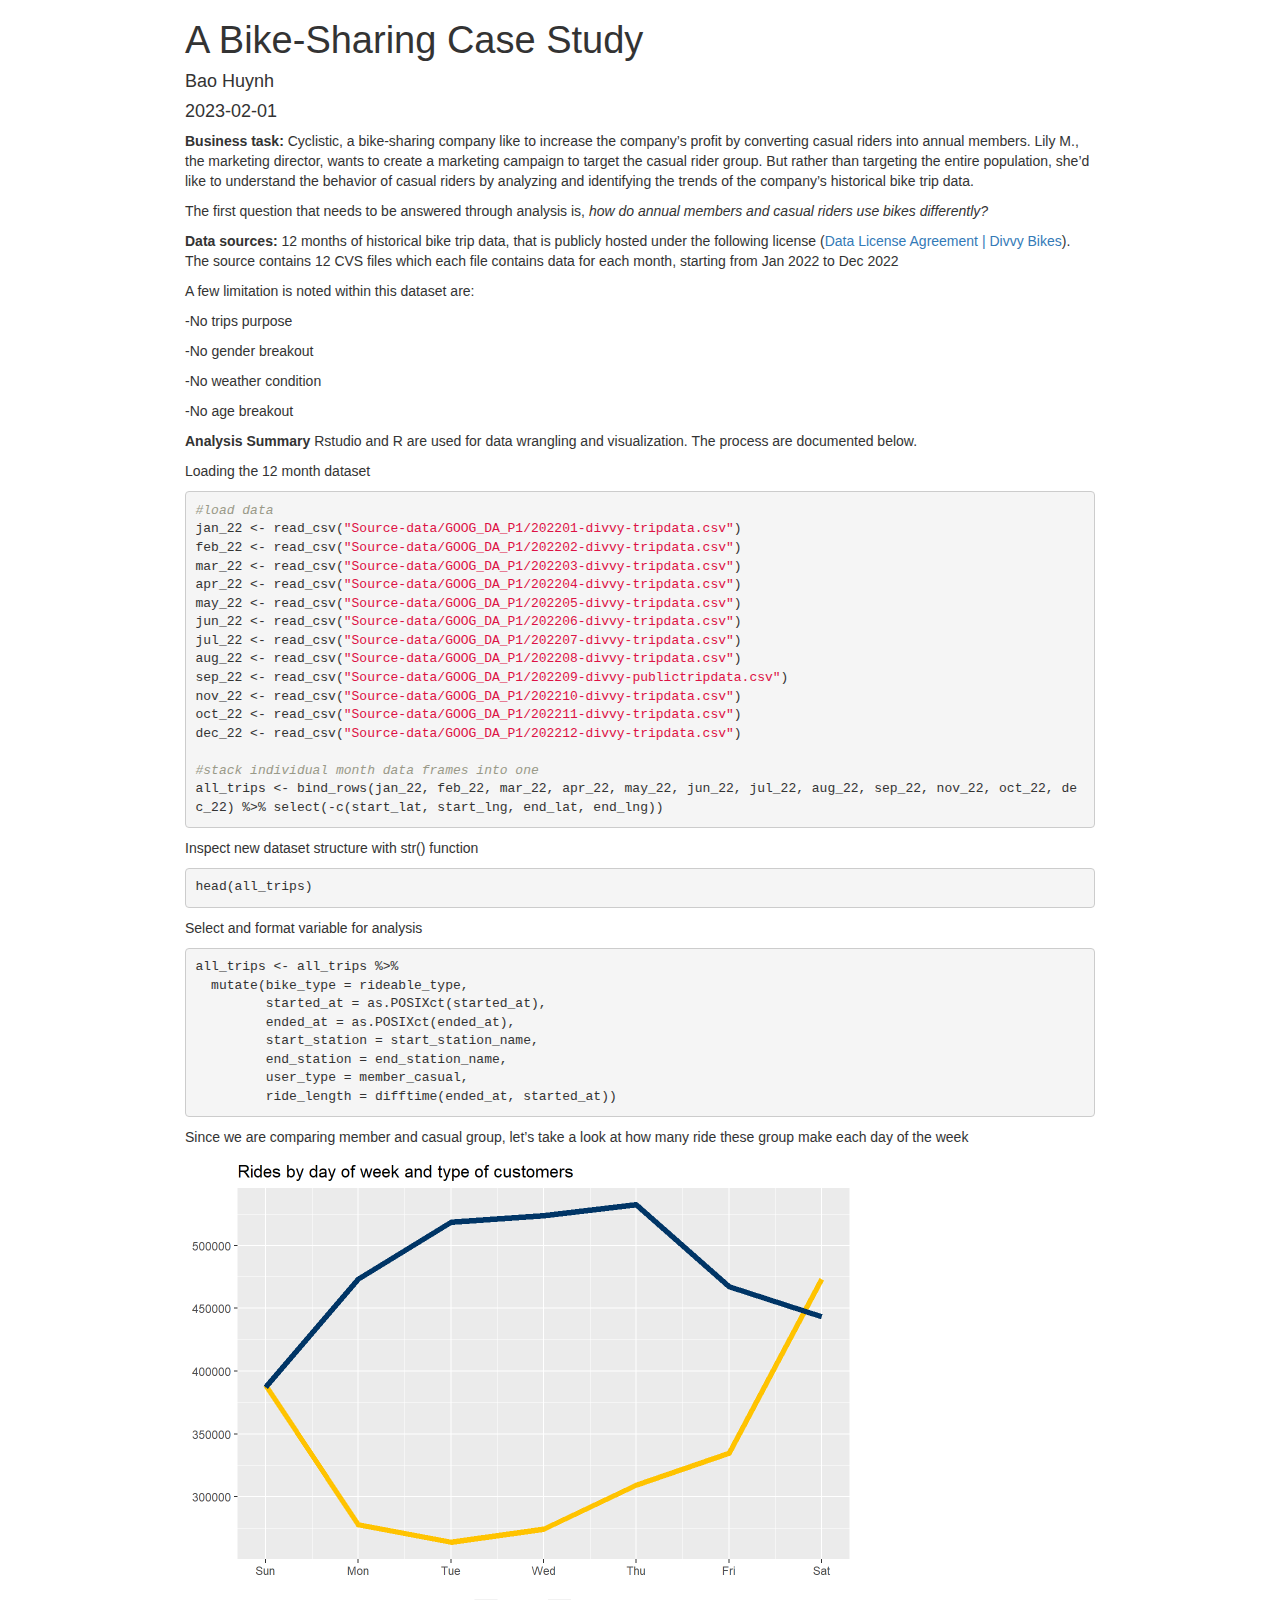
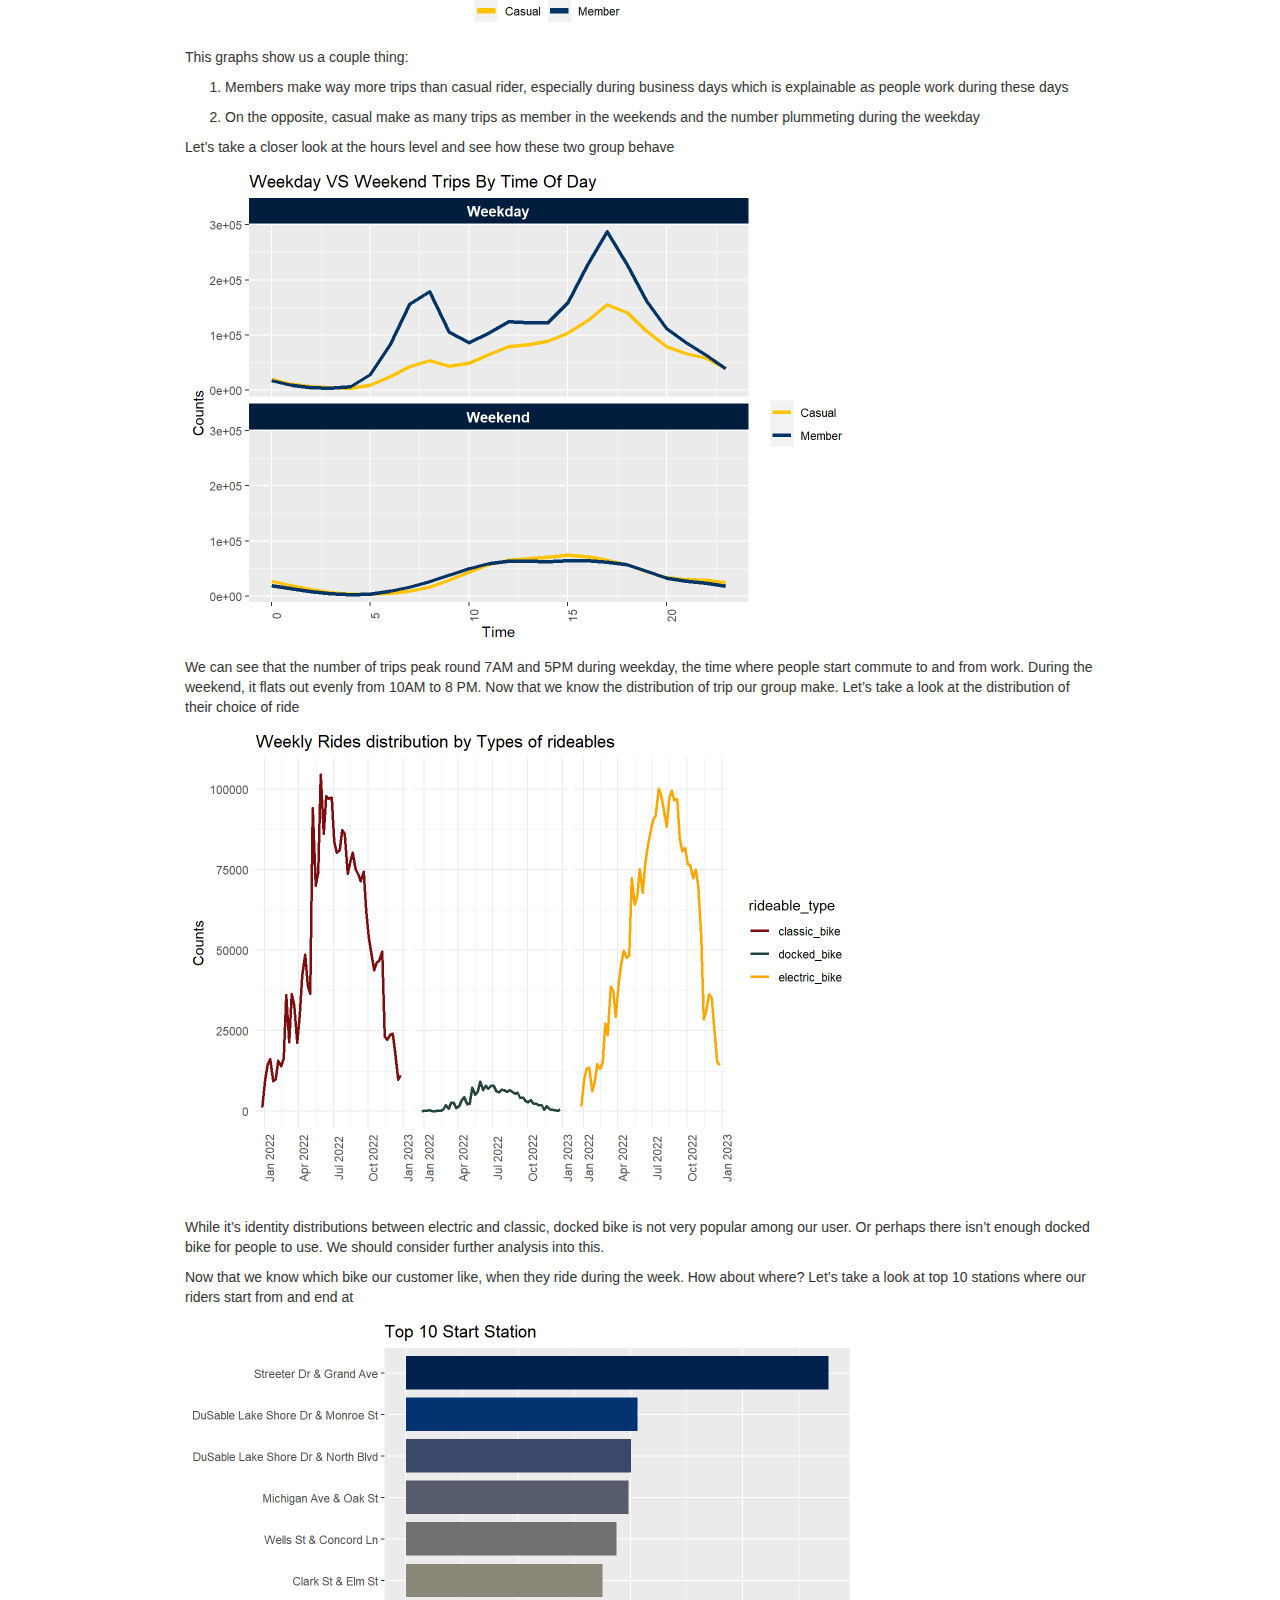
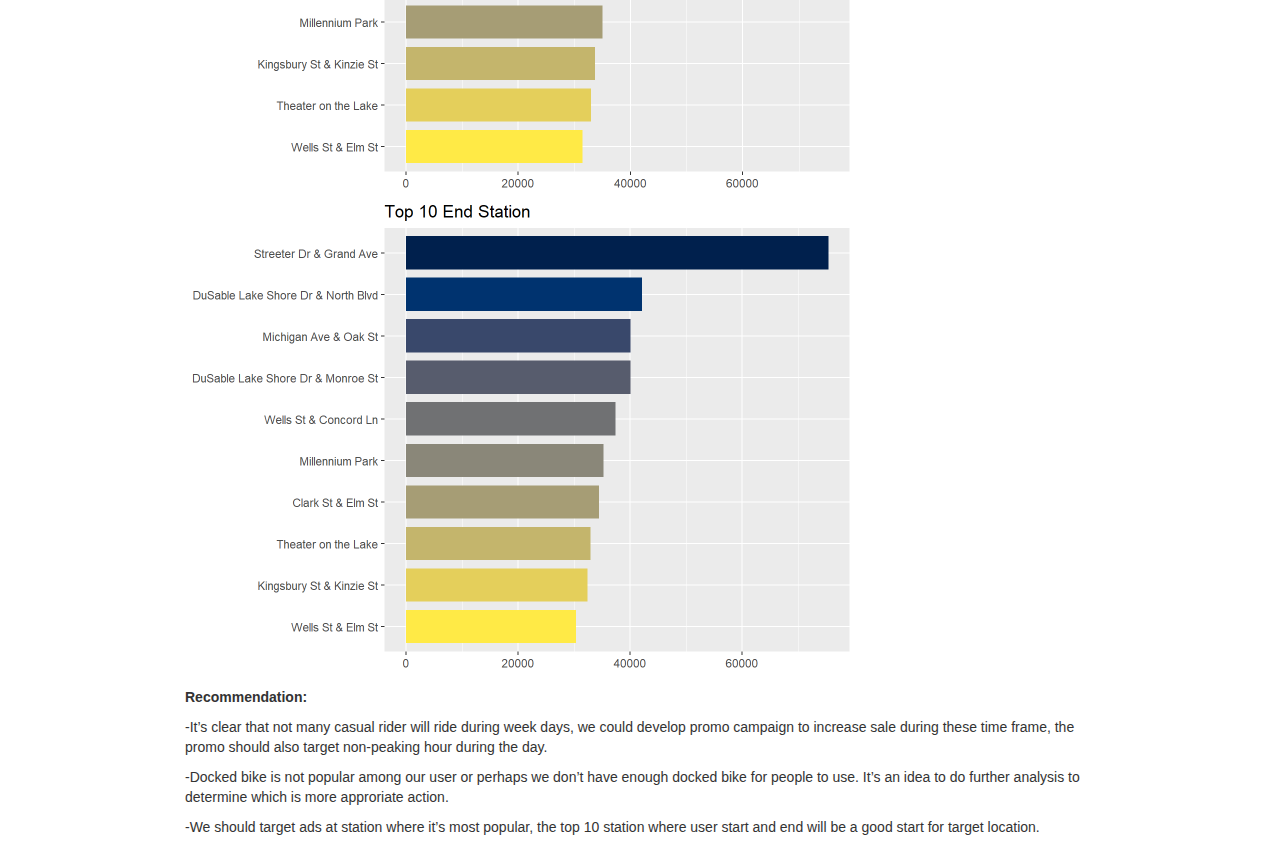
==== commit 7c569d51: "Case 1 update" ====
--- a/bike-sharing-analysis.html
+++ b/bike-sharing-analysis.html
@@ -1,6 +1,6 @@
 <!DOCTYPE html>
 
-<html class="body">
+<html>
 
 <head>
 
@@ -11,8 +11,7 @@
 
 <meta name="author" content="Bao Huynh" />
 
-<meta name="date" content="2023-01-30" />
-<link rel="stylesheet" href="style_report.css">
+<meta name="date" content="2023-02-01" />
 
 <title>A Bike-Sharing Case Study</title>
 
@@ -353,7 +352,7 @@
 
 <h1 class="title toc-ignore">A Bike-Sharing Case Study</h1>
 <h4 class="author">Bao Huynh</h4>
-<h4 class="date">2023-01-30</h4>
+<h4 class="date">2023-02-01</h4>
 
 </div>
 
@@ -373,134 +372,79 @@
 Agreement | Divvy Bikes</a>). The source contains 12 CVS files which
 each file contains data for each month, starting from Jan 2022 to Dec
 2022</p>
-<p><strong>Data analysis:</strong> The analysis includes 2 phases. In
-phase 1, the spreadsheet is used to make initial observations, error
-checking, and integrity checking. In phase 2, Rstudio and R are used for
-data wrangling and visualization. The two processes are documented
-below. ****</p>
-<p>Spreadsheet process:</p>
-<p>Run a few calculations in one file to get a better sense of data
-layout. The following measures are calculated:</p>
-<ul>
-<li>Mean of ride_lenght -to calculate the average ride length</li>
-<li>Max of ride_lenght -to calculate the maximum ride</li>
-<li>Pivot table of average ride_length -to calculate average ride break
-out by casual and member group</li>
-<li>Pivot table of average ride_length - to calculate average ride break
-out by day_of_week</li>
-<li>Pivot table of the count of rides -to calculate the number of rides
-by day_of_week</li>
-</ul>
-<p>The same analysis is being performed on several files to ensure data
-consistency among datasets</p>
-<p>Rstudio/R process:</p>
-<p>The process is performed with the following steps</p>
-<ul>
-<li><p>Import data</p></li>
-<li><p>Make columns consistent and merge them into a single data
-frame</p></li>
-<li><p>Clean up, adjust bad data points and add calculated variables to
-prepare for analysis.</p>
-<p>Upon investigation, some observations have variables switched places
-which returns a negative value of ride length. The observations have
-their signs flipped as a result</p>
-<p>The above process can be reviewed in the
-<em>‘ride-sharing-analysis-wrangling.R’</em> script</p></li>
-<li><p>Conduct descriptive analysis</p>
-<p>The above process can be reviewed in the
-<em>‘ride-sharing-analysis-summary.R’</em> script</p></li>
-<li><p>Visualize data for supporting findings</p>
-<p>The above process can be reviewed in the
-<em>‘ride-sharing-analysis-viz.R’</em> script</p></li>
-</ul>
-<p><strong>Analysis Summary</strong></p>
-<p>It is expected as member riders make more trip than casual riders
-(1.44:1 ratio)</p>
-<table>
-<caption>Total trip by User type</caption>
-<thead>
-<tr class="header">
-<th align="left">User type</th>
-<th align="right">Total trip</th>
-</tr>
-</thead>
-<tbody>
-<tr class="odd">
-<td align="left">casual</td>
-<td align="right">2322032</td>
-</tr>
-<tr class="even">
-<td align="left">member</td>
-<td align="right">3345685</td>
-</tr>
-</tbody>
-</table>
-<p>However; it is surprising to see that casual riders are using the
-bikes longer than members. This could result from a large numbers of
-casual riders purchase daypass for multiple days. Plot below shows
-casual riders rent bike up to 690 hours.</p>
-<table>
-<caption>Max usage by User type</caption>
-<thead>
-<tr class="header">
-<th align="left">User type</th>
-<th align="right">Max usage</th>
-</tr>
-</thead>
-<tbody>
-<tr class="odd">
-<td align="left">casual</td>
-<td align="right">689.7875</td>
-</tr>
-<tr class="even">
-<td align="left">member</td>
-<td align="right">172.5558</td>
-</tr>
-</tbody>
-</table>
-<p><img src="[data-uri]" width="672" /></p>
-<p>The most popular bike type for casual rider is electric bike, this
-group also utilize docked bike while none of our member use docked bike
-at all.</p>
-<p><img src="[data-uri]" width="672" /></p>
-<p>On average, docked bike is used the longest, up to 2 hours</p>
-<table>
-<caption>Average usage by User and Bike type</caption>
-<thead>
-<tr class="header">
-<th align="left">usertype</th>
-<th align="left">bikeid</th>
-<th align="right">mean</th>
-</tr>
-</thead>
-<tbody>
-<tr class="odd">
-<td align="left">casual</td>
-<td align="left">classic_bike</td>
-<td align="right">0.4791966</td>
-</tr>
-<tr class="even">
-<td align="left">casual</td>
-<td align="left">docked_bike</td>
-<td align="right">2.0451925</td>
-</tr>
-<tr class="odd">
-<td align="left">casual</td>
-<td align="left">electric_bike</td>
-<td align="right">0.2695750</td>
-</tr>
-<tr class="even">
-<td align="left">member</td>
-<td align="left">classic_bike</td>
-<td align="right">0.2318568</td>
-</tr>
-<tr class="odd">
-<td align="left">member</td>
-<td align="left">electric_bike</td>
-<td align="right">0.1911538</td>
-</tr>
-</tbody>
-</table>
+<p>A few limitation is noted within this dataset are:</p>
+<p>-No trips purpose</p>
+<p>-No gender breakout</p>
+<p>-No weather condition</p>
+<p>-No age breakout</p>
+<p><strong>Analysis Summary</strong> Rstudio and R are used for data
+wrangling and visualization. The process are documented below.</p>
+<p>Loading the 12 month dataset</p>
+<pre class="r"><code>#load data
+jan_22 &lt;- read_csv(&quot;Source-data/GOOG_DA_P1/202201-divvy-tripdata.csv&quot;)
+feb_22 &lt;- read_csv(&quot;Source-data/GOOG_DA_P1/202202-divvy-tripdata.csv&quot;)
+mar_22 &lt;- read_csv(&quot;Source-data/GOOG_DA_P1/202203-divvy-tripdata.csv&quot;)
+apr_22 &lt;- read_csv(&quot;Source-data/GOOG_DA_P1/202204-divvy-tripdata.csv&quot;)
+may_22 &lt;- read_csv(&quot;Source-data/GOOG_DA_P1/202205-divvy-tripdata.csv&quot;)
+jun_22 &lt;- read_csv(&quot;Source-data/GOOG_DA_P1/202206-divvy-tripdata.csv&quot;)
+jul_22 &lt;- read_csv(&quot;Source-data/GOOG_DA_P1/202207-divvy-tripdata.csv&quot;)
+aug_22 &lt;- read_csv(&quot;Source-data/GOOG_DA_P1/202208-divvy-tripdata.csv&quot;)
+sep_22 &lt;- read_csv(&quot;Source-data/GOOG_DA_P1/202209-divvy-publictripdata.csv&quot;)
+nov_22 &lt;- read_csv(&quot;Source-data/GOOG_DA_P1/202210-divvy-tripdata.csv&quot;)
+oct_22 &lt;- read_csv(&quot;Source-data/GOOG_DA_P1/202211-divvy-tripdata.csv&quot;)
+dec_22 &lt;- read_csv(&quot;Source-data/GOOG_DA_P1/202212-divvy-tripdata.csv&quot;)
+
+#stack individual month data frames into one
+all_trips &lt;- bind_rows(jan_22, feb_22, mar_22, apr_22, may_22, jun_22, jul_22, aug_22, sep_22, nov_22, oct_22, dec_22) %&gt;% select(-c(start_lat, start_lng, end_lat, end_lng))</code></pre>
+<p>Inspect new dataset structure with str() function</p>
+<pre class="r"><code>head(all_trips)</code></pre>
+<p>Select and format variable for analysis</p>
+<pre class="r"><code>all_trips &lt;- all_trips %&gt;% 
+  mutate(bike_type = rideable_type,
+         started_at = as.POSIXct(started_at),
+         ended_at = as.POSIXct(ended_at),
+         start_station = start_station_name,
+         end_station = end_station_name,
+         user_type = member_casual,
+         ride_length = difftime(ended_at, started_at)) </code></pre>
+<p>Since we are comparing member and casual group, let’s take a look at
+how many ride these group make each day of the week</p>
+<p><img src="[data-uri]" width="672" /></p>
+<p>This graphs show us a couple thing:</p>
+<ol style="list-style-type: decimal">
+<li><p>Members make way more trips than casual rider, especially during
+business days which is explainable as people work during these
+days</p></li>
+<li><p>On the opposite, casual make as many trips as member in the
+weekends and the number plummeting during the weekday</p></li>
+</ol>
+<p>Let’s take a closer look at the hours level and see how these two
+group behave</p>
+<p><img src="[data-uri]" width="672" /></p>
+<p>We can see that the number of trips peak round 7AM and 5PM during
+weekday, the time where people start commute to and from work. During
+the weekend, it flats out evenly from 10AM to 8 PM. Now that we know the
+distribution of trip our group make. Let’s take a look at the
+distribution of their choice of ride</p>
+<p><img src="[data-uri]" width="672" /></p>
+<p>While it’s identity distributions between electric and classic,
+docked bike is not very popular among our user. Or perhaps there isn’t
+enough docked bike for people to use. We should consider further
+analysis into this.</p>
+<p>Now that we know which bike our customer like, when they ride during
+the week. How about where? Let’s take a look at top 10 stations where
+our riders start from and end at</p>
+<p><img src="[data-uri]" width="672" /><img src="[data-uri]" width="672" /></p>
+<p><strong>Recommendation:</strong></p>
+<p>-It’s clear that not many casual rider will ride during week days, we
+could develop promo campaign to increase sale during these time frame,
+the promo should also target non-peaking hour during the day.</p>
+<p>-Docked bike is not popular among our user or perhaps we don’t have
+enough docked bike for people to use. It’s an idea to do further
+analysis to determine which is more approriate action.</p>
+<p>-We should target ads at station where it’s most popular, the top 10
+station where user start and end will be a good start for target
+location.</p>
 
 
 
